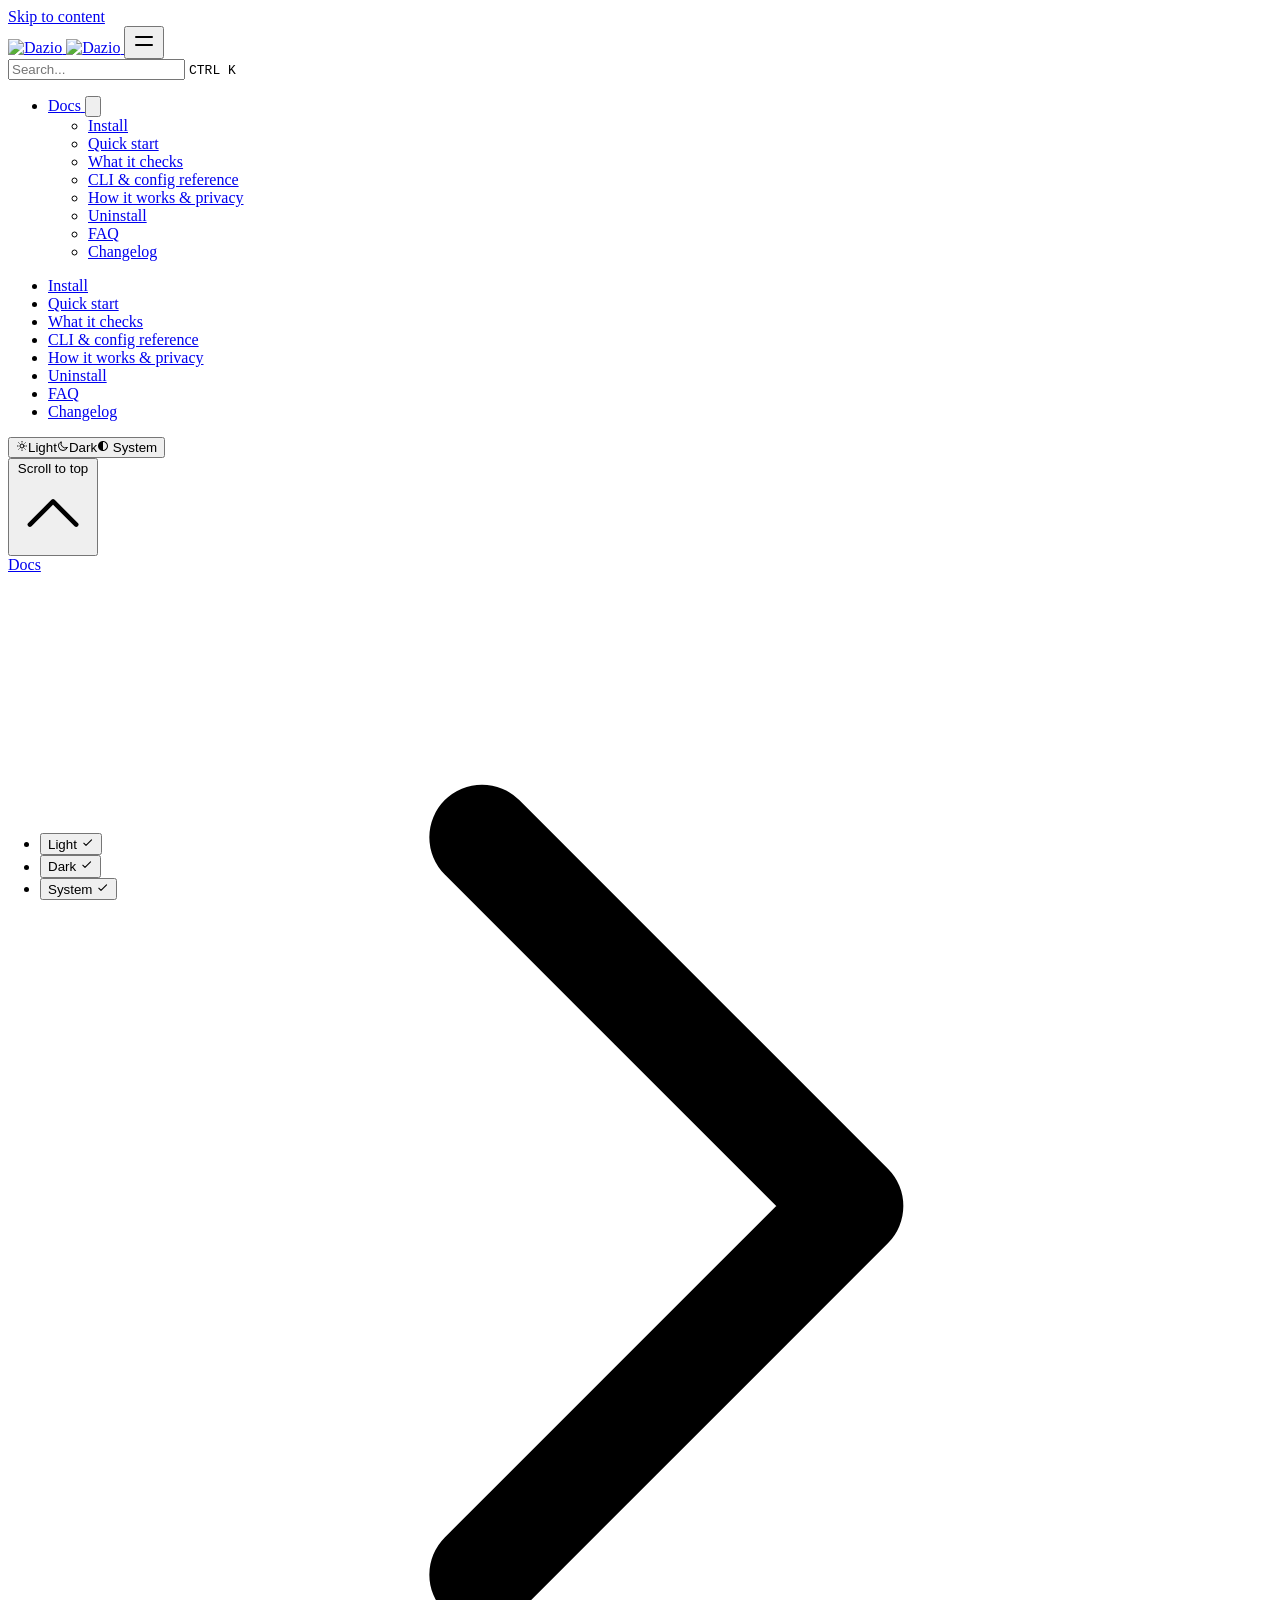
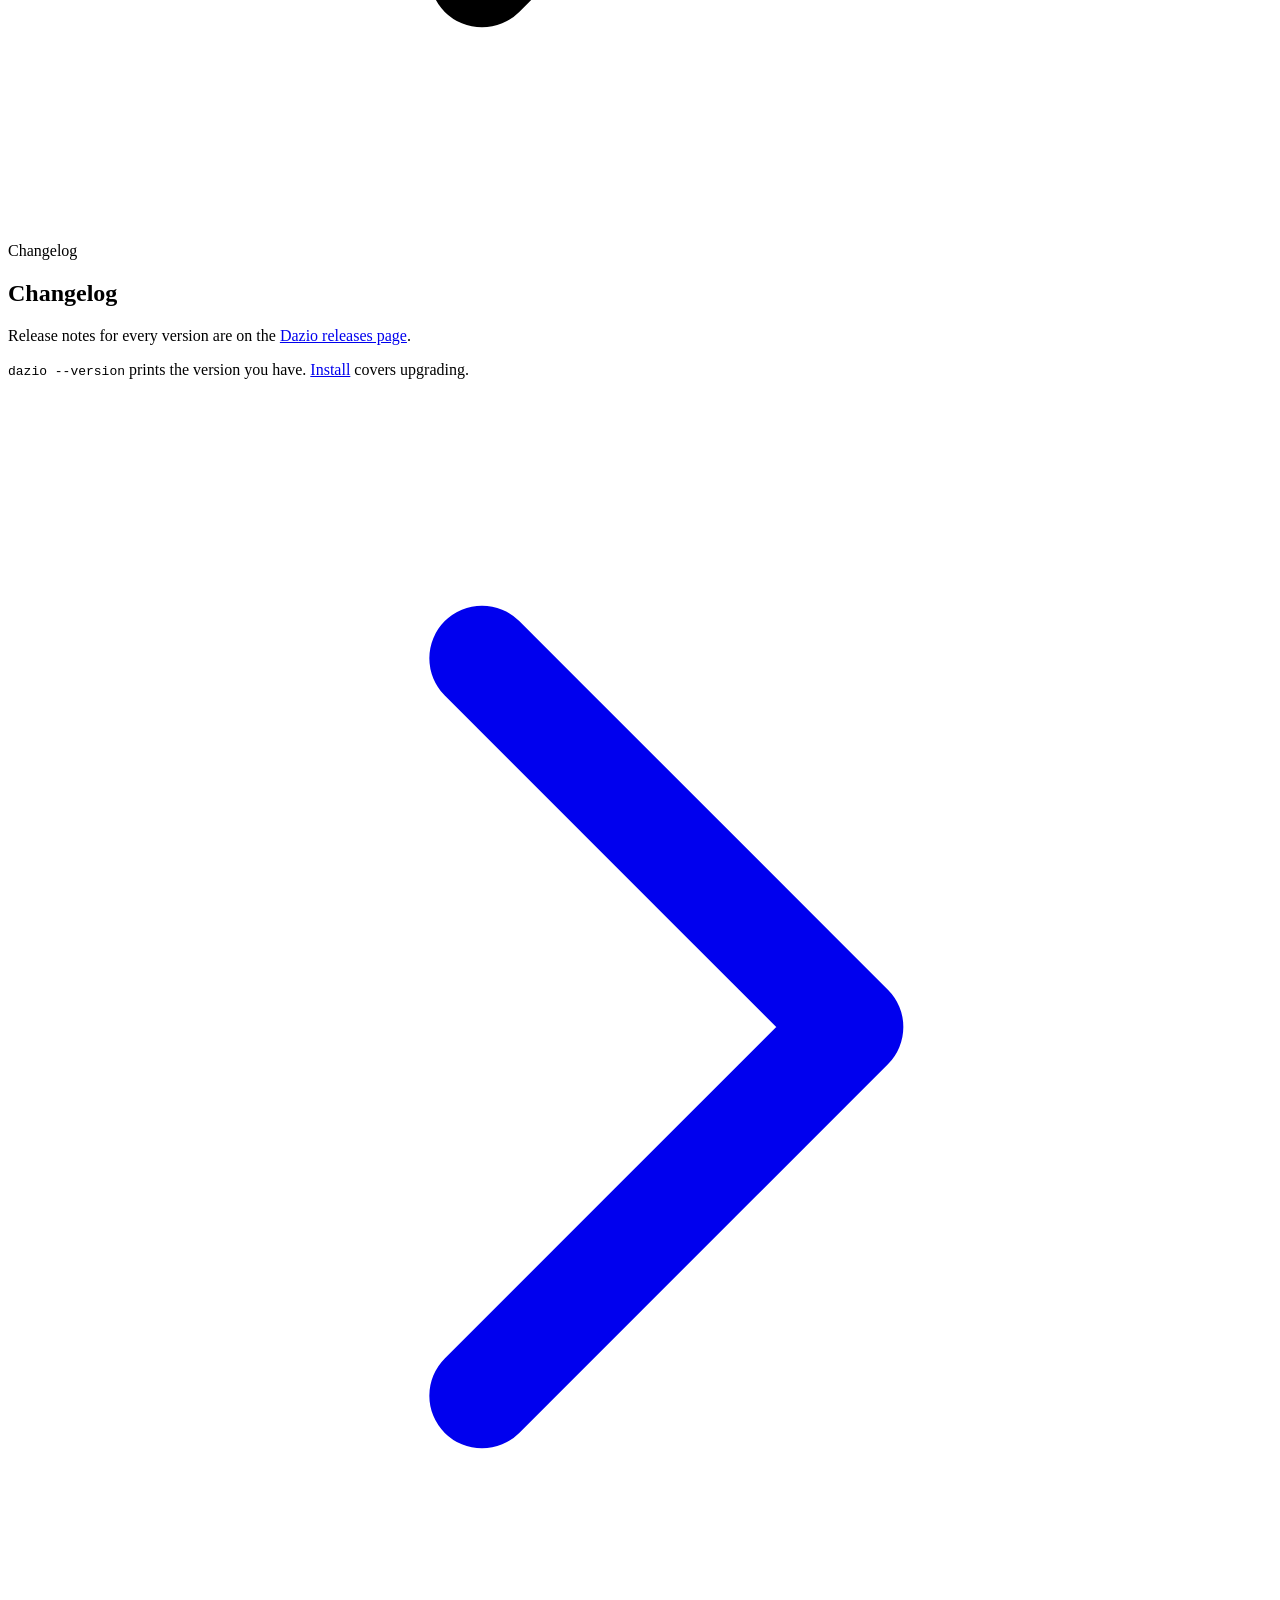
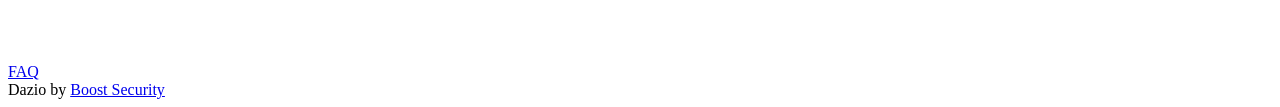
==== docs/changelog/index.html @ b5a94cef "docs: endpoint/v0.1.17" ====
<!DOCTYPE html>
<html lang="en" dir="ltr"><head>
  <meta charset="utf-8" />
  <meta name="viewport" content="width=device-width, initial-scale=1.0" /><meta name="robots" content="index, follow" />
  <link rel="icon" href="/dazio/favicon.svg" type="image/svg+xml" id="favicon-svg" />
<link rel="apple-touch-icon" href="/dazio/apple-touch-icon.png" sizes="180x180" />
<title>Changelog – Dazio</title>
  <meta name="description" content="Release notes for every version are on the Dazio releases page.
dazio --version prints the version you have. Install covers upgrading." /><link rel="canonical" href="https://boostsecurityio.github.io/dazio/docs/changelog/" itemprop="url" />

<meta property="og:title" content="Changelog">
<meta
  property="og:description"
  content="
    
      Release notes for every version are on the
Dazio releases page.
dazio --version prints the version you have. Install covers
upgrading.
    
  ">
<meta
  property="og:type"
  content="
    article
  ">
<meta property="og:url" content="https://boostsecurityio.github.io/dazio/docs/changelog/"><meta property="article:section" content="docs">




	<meta itemprop="name" content="Changelog">
	<meta itemprop="description" content="Release notes for every version are on the Dazio releases page.
dazio --version prints the version you have. Install covers upgrading.">
	<meta itemprop="wordCount" content="21">
	<meta name="twitter:card" content="summary">
	<meta name="twitter:title" content="Changelog">
	<meta name="twitter:description" content="Release notes for every version are on the Dazio releases page.
dazio --version prints the version you have. Install covers upgrading.">

    <link rel="preload" href="/dazio/css/compiled/main.min.f28adce2baf7106c52aac008d6e8ba42bdad041d2778cf21c93d42acc7b547d2.css" as="style" integrity="sha256-8orc4rr3EGxSqsAI1ui6Qr2tBB0neM8hyT1CrMe1R9I=" />
    <link href="/dazio/css/compiled/main.min.f28adce2baf7106c52aac008d6e8ba42bdad041d2778cf21c93d42acc7b547d2.css" rel="stylesheet" integrity="sha256-8orc4rr3EGxSqsAI1ui6Qr2tBB0neM8hyT1CrMe1R9I=" />

  






<script src="/dazio/js/main-head.min.94da6f95b126542222dab3a6e07ffefe1aaf63ec3ca555e827b58b80e7d3f0b7.js" integrity="sha256-lNpvlbEmVCIi2rOm4H/&#43;/hqvY&#43;w8pVXoJ7WLgOfT8Lc="></script>

  
  
  <style>
  @font-face { font-family: "Montserrat"; font-weight: 800; font-display: swap; src: url(/dazio/fonts/montserrat-latin-800-normal.woff2) format("woff2"); }
  @font-face { font-family: "IBM Plex Mono"; font-weight: 400; font-display: swap; src: url(/dazio/fonts/ibm-plex-mono-latin-400-normal.woff2) format("woff2"); }
  @font-face { font-family: "IBM Plex Mono"; font-weight: 600; font-display: swap; src: url(/dazio/fonts/ibm-plex-mono-latin-600-normal.woff2) format("woff2"); }
</style>
</head>
<body>
    <a href="#content" class="hx:sr-only hx:focus-visible:not-sr-only hx:focus-visible:fixed hx:focus-visible:z-50 hx:focus-visible:top-2 hx:focus-visible:left-2 hx:focus-visible:bg-primary-500 hx:focus-visible:text-white hx:focus-visible:px-4 hx:focus-visible:py-2 hx:focus-visible:rounded-md hx:focus-visible:text-sm hx:focus-visible:font-medium">Skip to content</a><div class="hextra-nav-container hx:sticky hx:top-0 hx:z-20 hx:w-full hx:bg-transparent hx:print:hidden">
  <div
    class="hextra-nav-container-blur hx:pointer-events-none hx:absolute hx:z-[-1] hx:h-full hx:w-full hx:bg-white hx:dark:bg-dark hx:shadow-[0_2px_4px_rgba(0,0,0,.02),0_1px_0_rgba(0,0,0,.06)] hx:contrast-more:shadow-[0_0_0_1px_#000] hx:dark:shadow-[0_-1px_0_rgba(255,255,255,.1)_inset] hx:contrast-more:dark:shadow-[0_0_0_1px_#fff]"
  ></div>

  <nav class="hextra-max-navbar-width hx:mx-auto hx:flex hx:items-center hx:justify-end hx:gap-2 hx:h-16 hx:px-6">
    <a class="hx:flex hx:items-center hx:hover:opacity-75 hx:ltr:mr-auto hx:rtl:ml-auto" href="/dazio/">
    <img class="hx:mr-2 hx:block hx:dark:hidden" src="/dazio/images/logo-light.svg" alt="Dazio" height="40" width="97" />
    <img class="hx:mr-2 hx:hidden hx:dark:block" src="/dazio/images/logo-dark.svg" alt="Dazio" height="40" width="97" />
</a>
<button type="button" aria-label="Menu" aria-expanded="false" class="hextra-hamburger-menu hx:cursor-pointer hx:-mr-2 hx:rounded-sm hx:p-2 hx:active:bg-gray-400/20 hx:md:hidden hx:hextra-focus-visible-inset"><svg height=24 fill="none" viewBox="0 0 24 24" stroke="currentColor"><g><path stroke-linecap="round" stroke-linejoin="round" stroke-width="2" d="M4 8H20"></path></g><g><path stroke-linecap="round" stroke-linejoin="round" stroke-width="2" d="M4 16H20"></path></g></svg></button>
  </nav>
</div>

  <div class='hx:mx-auto hx:flex hextra-max-page-width'>
    <aside class="hextra-sidebar-container hx:flex hx:flex-col hx:print:hidden hx:md:top-16 hx:md:shrink-0 hx:md:w-64 hx:md:self-start hx:max-md:[transform:translate3d(0,-100%,0)] hx:md:sticky">
    <div class="hx:px-4 hx:pt-4 hx:md:hidden">
      <div class="hextra-search-wrapper hx:relative hx:md:w-64">
  <div class="hx:relative hx:flex hx:items-center hx:text-gray-900 hx:contrast-more:text-gray-800 hx:dark:text-gray-300 hx:contrast-more:dark:text-gray-300">
    <input
      placeholder="Search..."
      aria-label="Search..."
      class="hextra-search-input hx:hextra-focus-visible hx:block hx:w-full hx:appearance-none hx:rounded-lg hx:px-3 hx:py-2 hx:transition-colors hx:text-base hx:leading-tight hx:md:text-sm hx:bg-black/[.05] hx:dark:bg-gray-50/10 hx:focus-visible:bg-white hx:dark:focus-visible:bg-dark hx:placeholder:text-gray-500 hx:dark:placeholder:text-gray-400 hx:contrast-more:border hx:contrast-more:border-current"
      type="search"
      autocomplete="off"
      value=""
      spellcheck="false"
    />
    <kbd
      class="hx:absolute hx:my-1.5 hx:select-none hx:ltr:right-1.5 hx:rtl:left-1.5 hx:h-5 hx:rounded-sm hx:bg-white hx:px-1.5 hx:font-mono hx:text-[10px] hx:font-medium hx:text-gray-500 hx:border hx:border-gray-200 hx:dark:border-gray-100/20 hx:dark:bg-dark/50 hx:contrast-more:border-current hx:contrast-more:text-current hx:contrast-more:dark:border-current hx:items-center hx:gap-1 hx:transition-opacity hx:pointer-events-none hx:hidden hx:sm:flex"
    >
      CTRL K
    </kbd>
  </div>

  <div>
    <ul
      class="hextra-search-results hextra-scrollbar hx:hidden hx:border hx:border-gray-200 hx:bg-white hx:text-gray-100 hx:dark:border-neutral-800 hx:dark:bg-neutral-900 hx:absolute hx:top-full hx:z-20 hx:mt-2 hx:overflow-auto hx:overscroll-contain hx:rounded-xl hx:py-2.5 hx:shadow-xl hx:max-h-[min(calc(50vh-11rem-env(safe-area-inset-bottom)),400px)] hx:md:max-h-[min(calc(100vh-5rem-env(safe-area-inset-bottom)),400px)] hx:inset-x-0 hx:ltr:md:left-auto hx:rtl:md:right-auto hx:contrast-more:border hx:contrast-more:border-gray-900 hx:contrast-more:dark:border-gray-50 hx:w-screen hx:min-h-[100px] hx:max-w-[min(calc(100vw-2rem),calc(100%+20rem))]"
      aria-label="Search results"
      style="transition: max-height 0.2s ease 0s;"
    ></ul>
    <div class="hextra-search-status hx:sr-only" aria-live="polite" role="status"></div>
  </div>
</div>

    </div><div class="hextra-scrollbar hx:overflow-y-auto hx:overflow-x-hidden hx:p-4 hx:grow hx:md:h-[calc(100vh-var(--navbar-height)-var(--menu-height))]">
    <ul class="hx:flex hx:flex-col hx:gap-1 hx:md:hidden">
      
      
            <li class="open"><div class="hextra-sidebar-item hx:group hx:relative hx:flex hx:items-center" data-active="false">
    <a
      class="hx:flex hx:items-center hx:justify-between hx:gap-2 hx:grow hx:cursor-pointer hx:rounded-sm hx:px-2 hx:py-1.5 hx:text-sm hx:transition-colors [-webkit-tap-highlight-color:transparent] [-webkit-touch-callout:none] hx:hextra-focus-visible-inset hx:ltr:pr-8 hx:rtl:pl-8 hx:text-gray-500 hx:hover:bg-gray-100 hx:hover:text-gray-900 hx:contrast-more:border hx:contrast-more:border-transparent hx:contrast-more:text-gray-900 hx:contrast-more:hover:border-gray-900 hx:dark:text-neutral-400 hx:dark:hover:bg-primary-100/5 hx:dark:hover:text-gray-50 hx:contrast-more:dark:text-gray-50 hx:contrast-more:dark:hover:border-gray-50"
      href="/dazio/docs/"
      
    >
      <span class="hx:min-w-0 [word-break:break-word]">Docs</span>
    </a>
      <button type="button" class="hextra-sidebar-collapsible-button hx:absolute hx:top-1/2 hx:-translate-y-1/2 hx:ltr:right-2 hx:rtl:left-2 hx:shrink-0 hx:cursor-pointer hx:p-0 hx:text-gray-500 hx:dark:text-neutral-400 hx:group-hover:text-gray-900 hx:dark:group-hover:text-gray-50 hx:group-data-[active=true]:text-primary-800 hx:group-data-[active=true]:dark:text-primary-600 hx:hextra-focus-visible-inset" aria-label="Toggle section" aria-expanded="true"><svg fill="none" viewBox="0 0 24 24" stroke="currentColor" aria-hidden="true" focusable="false" class="hx:h-[18px] hx:min-w-[18px] hx:rounded-xs hx:p-0.5 hx:hover:bg-gray-800/5 hx:dark:hover:bg-gray-100/5"><path stroke-linecap="round" stroke-linejoin="round" stroke-width="2" d="M9 5l7 7-7 7" class="hx:origin-center hx:transition-transform hx:rtl:-rotate-180"></path></svg></button>
  </div><div class="hextra-sidebar-children hx:ltr:pr-0 hx:rtl:pl-0 hx:overflow-hidden">
        <ul class='hx:relative hx:flex hx:flex-col hx:gap-1 hx:before:absolute hx:before:inset-y-1 hx:before:w-px hx:before:bg-gray-200 hx:before:content-[""] hx:ltr:ml-3 hx:ltr:pl-3 hx:ltr:before:left-0 hx:rtl:mr-3 hx:rtl:pr-3 hx:rtl:before:right-0 hx:dark:before:bg-neutral-800'><li class="hx:flex hx:flex-col "><div class="hextra-sidebar-item hx:group hx:relative hx:flex hx:items-center" data-active="false">
    <a
      class="hx:flex hx:items-center hx:justify-between hx:gap-2 hx:grow hx:cursor-pointer hx:rounded-sm hx:px-2 hx:py-1.5 hx:text-sm hx:transition-colors [-webkit-tap-highlight-color:transparent] [-webkit-touch-callout:none] hx:hextra-focus-visible-inset hx:text-gray-500 hx:hover:bg-gray-100 hx:hover:text-gray-900 hx:contrast-more:border hx:contrast-more:border-transparent hx:contrast-more:text-gray-900 hx:contrast-more:hover:border-gray-900 hx:dark:text-neutral-400 hx:dark:hover:bg-primary-100/5 hx:dark:hover:text-gray-50 hx:contrast-more:dark:text-gray-50 hx:contrast-more:dark:hover:border-gray-50"
      href="/dazio/docs/install/"
      
    >
      <span class="hx:min-w-0 [word-break:break-word]">Install</span>
    </a>
  </div>
              
            </li><li class="hx:flex hx:flex-col "><div class="hextra-sidebar-item hx:group hx:relative hx:flex hx:items-center" data-active="false">
    <a
      class="hx:flex hx:items-center hx:justify-between hx:gap-2 hx:grow hx:cursor-pointer hx:rounded-sm hx:px-2 hx:py-1.5 hx:text-sm hx:transition-colors [-webkit-tap-highlight-color:transparent] [-webkit-touch-callout:none] hx:hextra-focus-visible-inset hx:text-gray-500 hx:hover:bg-gray-100 hx:hover:text-gray-900 hx:contrast-more:border hx:contrast-more:border-transparent hx:contrast-more:text-gray-900 hx:contrast-more:hover:border-gray-900 hx:dark:text-neutral-400 hx:dark:hover:bg-primary-100/5 hx:dark:hover:text-gray-50 hx:contrast-more:dark:text-gray-50 hx:contrast-more:dark:hover:border-gray-50"
      href="/dazio/docs/quick-start/"
      
    >
      <span class="hx:min-w-0 [word-break:break-word]">Quick start</span>
    </a>
  </div>
              
            </li><li class="hx:flex hx:flex-col "><div class="hextra-sidebar-item hx:group hx:relative hx:flex hx:items-center" data-active="false">
    <a
      class="hx:flex hx:items-center hx:justify-between hx:gap-2 hx:grow hx:cursor-pointer hx:rounded-sm hx:px-2 hx:py-1.5 hx:text-sm hx:transition-colors [-webkit-tap-highlight-color:transparent] [-webkit-touch-callout:none] hx:hextra-focus-visible-inset hx:text-gray-500 hx:hover:bg-gray-100 hx:hover:text-gray-900 hx:contrast-more:border hx:contrast-more:border-transparent hx:contrast-more:text-gray-900 hx:contrast-more:hover:border-gray-900 hx:dark:text-neutral-400 hx:dark:hover:bg-primary-100/5 hx:dark:hover:text-gray-50 hx:contrast-more:dark:text-gray-50 hx:contrast-more:dark:hover:border-gray-50"
      href="/dazio/docs/what-it-checks/"
      
    >
      <span class="hx:min-w-0 [word-break:break-word]">What it checks</span>
    </a>
  </div>
              
            </li><li class="hx:flex hx:flex-col "><div class="hextra-sidebar-item hx:group hx:relative hx:flex hx:items-center" data-active="false">
    <a
      class="hx:flex hx:items-center hx:justify-between hx:gap-2 hx:grow hx:cursor-pointer hx:rounded-sm hx:px-2 hx:py-1.5 hx:text-sm hx:transition-colors [-webkit-tap-highlight-color:transparent] [-webkit-touch-callout:none] hx:hextra-focus-visible-inset hx:text-gray-500 hx:hover:bg-gray-100 hx:hover:text-gray-900 hx:contrast-more:border hx:contrast-more:border-transparent hx:contrast-more:text-gray-900 hx:contrast-more:hover:border-gray-900 hx:dark:text-neutral-400 hx:dark:hover:bg-primary-100/5 hx:dark:hover:text-gray-50 hx:contrast-more:dark:text-gray-50 hx:contrast-more:dark:hover:border-gray-50"
      href="/dazio/docs/reference/"
      
    >
      <span class="hx:min-w-0 [word-break:break-word]">CLI &amp; config reference</span>
    </a>
  </div>
              
            </li><li class="hx:flex hx:flex-col "><div class="hextra-sidebar-item hx:group hx:relative hx:flex hx:items-center" data-active="false">
    <a
      class="hx:flex hx:items-center hx:justify-between hx:gap-2 hx:grow hx:cursor-pointer hx:rounded-sm hx:px-2 hx:py-1.5 hx:text-sm hx:transition-colors [-webkit-tap-highlight-color:transparent] [-webkit-touch-callout:none] hx:hextra-focus-visible-inset hx:text-gray-500 hx:hover:bg-gray-100 hx:hover:text-gray-900 hx:contrast-more:border hx:contrast-more:border-transparent hx:contrast-more:text-gray-900 hx:contrast-more:hover:border-gray-900 hx:dark:text-neutral-400 hx:dark:hover:bg-primary-100/5 hx:dark:hover:text-gray-50 hx:contrast-more:dark:text-gray-50 hx:contrast-more:dark:hover:border-gray-50"
      href="/dazio/docs/privacy/"
      
    >
      <span class="hx:min-w-0 [word-break:break-word]">How it works &amp; privacy</span>
    </a>
  </div>
              
            </li><li class="hx:flex hx:flex-col "><div class="hextra-sidebar-item hx:group hx:relative hx:flex hx:items-center" data-active="false">
    <a
      class="hx:flex hx:items-center hx:justify-between hx:gap-2 hx:grow hx:cursor-pointer hx:rounded-sm hx:px-2 hx:py-1.5 hx:text-sm hx:transition-colors [-webkit-tap-highlight-color:transparent] [-webkit-touch-callout:none] hx:hextra-focus-visible-inset hx:text-gray-500 hx:hover:bg-gray-100 hx:hover:text-gray-900 hx:contrast-more:border hx:contrast-more:border-transparent hx:contrast-more:text-gray-900 hx:contrast-more:hover:border-gray-900 hx:dark:text-neutral-400 hx:dark:hover:bg-primary-100/5 hx:dark:hover:text-gray-50 hx:contrast-more:dark:text-gray-50 hx:contrast-more:dark:hover:border-gray-50"
      href="/dazio/docs/uninstall/"
      
    >
      <span class="hx:min-w-0 [word-break:break-word]">Uninstall</span>
    </a>
  </div>
              
            </li><li class="hx:flex hx:flex-col "><div class="hextra-sidebar-item hx:group hx:relative hx:flex hx:items-center" data-active="false">
    <a
      class="hx:flex hx:items-center hx:justify-between hx:gap-2 hx:grow hx:cursor-pointer hx:rounded-sm hx:px-2 hx:py-1.5 hx:text-sm hx:transition-colors [-webkit-tap-highlight-color:transparent] [-webkit-touch-callout:none] hx:hextra-focus-visible-inset hx:text-gray-500 hx:hover:bg-gray-100 hx:hover:text-gray-900 hx:contrast-more:border hx:contrast-more:border-transparent hx:contrast-more:text-gray-900 hx:contrast-more:hover:border-gray-900 hx:dark:text-neutral-400 hx:dark:hover:bg-primary-100/5 hx:dark:hover:text-gray-50 hx:contrast-more:dark:text-gray-50 hx:contrast-more:dark:hover:border-gray-50"
      href="/dazio/docs/faq/"
      
    >
      <span class="hx:min-w-0 [word-break:break-word]">FAQ</span>
    </a>
  </div>
              
            </li><li class="hx:flex hx:flex-col open"><div class="hextra-sidebar-item hx:group hx:relative hx:flex hx:items-center" data-active="true">
    <a
      class="hx:flex hx:items-center hx:justify-between hx:gap-2 hx:grow hx:cursor-pointer hx:rounded-sm hx:px-2 hx:py-1.5 hx:text-sm hx:transition-colors [-webkit-tap-highlight-color:transparent] [-webkit-touch-callout:none] hx:hextra-focus-visible-inset hextra-sidebar-active-item hx:bg-primary-100 hx:font-semibold hx:text-primary-800 hx:contrast-more:border hx:contrast-more:border-primary-500 hx:dark:bg-primary-400/10 hx:dark:text-primary-600 hx:contrast-more:dark:border-primary-500"
      href="/dazio/docs/changelog/"
      
    >
      <span class="hx:min-w-0 [word-break:break-word]">Changelog</span>
    </a>
  </div>
  
              
            </li></ul>
      </div></li>
    </ul>

    <ul class="hx:flex hx:flex-col hx:gap-1 hx:max-md:hidden">
        
            <li class=""><div class="hextra-sidebar-item hx:group hx:relative hx:flex hx:items-center" data-active="false">
    <a
      class="hx:flex hx:items-center hx:justify-between hx:gap-2 hx:grow hx:cursor-pointer hx:rounded-sm hx:px-2 hx:py-1.5 hx:text-sm hx:transition-colors [-webkit-tap-highlight-color:transparent] [-webkit-touch-callout:none] hx:hextra-focus-visible-inset hx:text-gray-500 hx:hover:bg-gray-100 hx:hover:text-gray-900 hx:contrast-more:border hx:contrast-more:border-transparent hx:contrast-more:text-gray-900 hx:contrast-more:hover:border-gray-900 hx:dark:text-neutral-400 hx:dark:hover:bg-primary-100/5 hx:dark:hover:text-gray-50 hx:contrast-more:dark:text-gray-50 hx:contrast-more:dark:hover:border-gray-50"
      href="/dazio/docs/install/"
      
    >
      <span class="hx:min-w-0 [word-break:break-word]">Install</span>
    </a>
  </div></li>
            <li class=""><div class="hextra-sidebar-item hx:group hx:relative hx:flex hx:items-center" data-active="false">
    <a
      class="hx:flex hx:items-center hx:justify-between hx:gap-2 hx:grow hx:cursor-pointer hx:rounded-sm hx:px-2 hx:py-1.5 hx:text-sm hx:transition-colors [-webkit-tap-highlight-color:transparent] [-webkit-touch-callout:none] hx:hextra-focus-visible-inset hx:text-gray-500 hx:hover:bg-gray-100 hx:hover:text-gray-900 hx:contrast-more:border hx:contrast-more:border-transparent hx:contrast-more:text-gray-900 hx:contrast-more:hover:border-gray-900 hx:dark:text-neutral-400 hx:dark:hover:bg-primary-100/5 hx:dark:hover:text-gray-50 hx:contrast-more:dark:text-gray-50 hx:contrast-more:dark:hover:border-gray-50"
      href="/dazio/docs/quick-start/"
      
    >
      <span class="hx:min-w-0 [word-break:break-word]">Quick start</span>
    </a>
  </div></li>
            <li class=""><div class="hextra-sidebar-item hx:group hx:relative hx:flex hx:items-center" data-active="false">
    <a
      class="hx:flex hx:items-center hx:justify-between hx:gap-2 hx:grow hx:cursor-pointer hx:rounded-sm hx:px-2 hx:py-1.5 hx:text-sm hx:transition-colors [-webkit-tap-highlight-color:transparent] [-webkit-touch-callout:none] hx:hextra-focus-visible-inset hx:text-gray-500 hx:hover:bg-gray-100 hx:hover:text-gray-900 hx:contrast-more:border hx:contrast-more:border-transparent hx:contrast-more:text-gray-900 hx:contrast-more:hover:border-gray-900 hx:dark:text-neutral-400 hx:dark:hover:bg-primary-100/5 hx:dark:hover:text-gray-50 hx:contrast-more:dark:text-gray-50 hx:contrast-more:dark:hover:border-gray-50"
      href="/dazio/docs/what-it-checks/"
      
    >
      <span class="hx:min-w-0 [word-break:break-word]">What it checks</span>
    </a>
  </div></li>
            <li class=""><div class="hextra-sidebar-item hx:group hx:relative hx:flex hx:items-center" data-active="false">
    <a
      class="hx:flex hx:items-center hx:justify-between hx:gap-2 hx:grow hx:cursor-pointer hx:rounded-sm hx:px-2 hx:py-1.5 hx:text-sm hx:transition-colors [-webkit-tap-highlight-color:transparent] [-webkit-touch-callout:none] hx:hextra-focus-visible-inset hx:text-gray-500 hx:hover:bg-gray-100 hx:hover:text-gray-900 hx:contrast-more:border hx:contrast-more:border-transparent hx:contrast-more:text-gray-900 hx:contrast-more:hover:border-gray-900 hx:dark:text-neutral-400 hx:dark:hover:bg-primary-100/5 hx:dark:hover:text-gray-50 hx:contrast-more:dark:text-gray-50 hx:contrast-more:dark:hover:border-gray-50"
      href="/dazio/docs/reference/"
      
    >
      <span class="hx:min-w-0 [word-break:break-word]">CLI &amp; config reference</span>
    </a>
  </div></li>
            <li class=""><div class="hextra-sidebar-item hx:group hx:relative hx:flex hx:items-center" data-active="false">
    <a
      class="hx:flex hx:items-center hx:justify-between hx:gap-2 hx:grow hx:cursor-pointer hx:rounded-sm hx:px-2 hx:py-1.5 hx:text-sm hx:transition-colors [-webkit-tap-highlight-color:transparent] [-webkit-touch-callout:none] hx:hextra-focus-visible-inset hx:text-gray-500 hx:hover:bg-gray-100 hx:hover:text-gray-900 hx:contrast-more:border hx:contrast-more:border-transparent hx:contrast-more:text-gray-900 hx:contrast-more:hover:border-gray-900 hx:dark:text-neutral-400 hx:dark:hover:bg-primary-100/5 hx:dark:hover:text-gray-50 hx:contrast-more:dark:text-gray-50 hx:contrast-more:dark:hover:border-gray-50"
      href="/dazio/docs/privacy/"
      
    >
      <span class="hx:min-w-0 [word-break:break-word]">How it works &amp; privacy</span>
    </a>
  </div></li>
            <li class=""><div class="hextra-sidebar-item hx:group hx:relative hx:flex hx:items-center" data-active="false">
    <a
      class="hx:flex hx:items-center hx:justify-between hx:gap-2 hx:grow hx:cursor-pointer hx:rounded-sm hx:px-2 hx:py-1.5 hx:text-sm hx:transition-colors [-webkit-tap-highlight-color:transparent] [-webkit-touch-callout:none] hx:hextra-focus-visible-inset hx:text-gray-500 hx:hover:bg-gray-100 hx:hover:text-gray-900 hx:contrast-more:border hx:contrast-more:border-transparent hx:contrast-more:text-gray-900 hx:contrast-more:hover:border-gray-900 hx:dark:text-neutral-400 hx:dark:hover:bg-primary-100/5 hx:dark:hover:text-gray-50 hx:contrast-more:dark:text-gray-50 hx:contrast-more:dark:hover:border-gray-50"
      href="/dazio/docs/uninstall/"
      
    >
      <span class="hx:min-w-0 [word-break:break-word]">Uninstall</span>
    </a>
  </div></li>
            <li class=""><div class="hextra-sidebar-item hx:group hx:relative hx:flex hx:items-center" data-active="false">
    <a
      class="hx:flex hx:items-center hx:justify-between hx:gap-2 hx:grow hx:cursor-pointer hx:rounded-sm hx:px-2 hx:py-1.5 hx:text-sm hx:transition-colors [-webkit-tap-highlight-color:transparent] [-webkit-touch-callout:none] hx:hextra-focus-visible-inset hx:text-gray-500 hx:hover:bg-gray-100 hx:hover:text-gray-900 hx:contrast-more:border hx:contrast-more:border-transparent hx:contrast-more:text-gray-900 hx:contrast-more:hover:border-gray-900 hx:dark:text-neutral-400 hx:dark:hover:bg-primary-100/5 hx:dark:hover:text-gray-50 hx:contrast-more:dark:text-gray-50 hx:contrast-more:dark:hover:border-gray-50"
      href="/dazio/docs/faq/"
      
    >
      <span class="hx:min-w-0 [word-break:break-word]">FAQ</span>
    </a>
  </div></li>
            <li class="open"><div class="hextra-sidebar-item hx:group hx:relative hx:flex hx:items-center" data-active="true">
    <a
      class="hx:flex hx:items-center hx:justify-between hx:gap-2 hx:grow hx:cursor-pointer hx:rounded-sm hx:px-2 hx:py-1.5 hx:text-sm hx:transition-colors [-webkit-tap-highlight-color:transparent] [-webkit-touch-callout:none] hx:hextra-focus-visible-inset hextra-sidebar-active-item hx:bg-primary-100 hx:font-semibold hx:text-primary-800 hx:contrast-more:border hx:contrast-more:border-primary-500 hx:dark:bg-primary-400/10 hx:dark:text-primary-600 hx:contrast-more:dark:border-primary-500"
      href="/dazio/docs/changelog/"
      
    >
      <span class="hx:min-w-0 [word-break:break-word]">Changelog</span>
    </a>
  </div></li>
        
      </ul>
    </div>
  
  
    <div class="  hx:sticky hx:bottom-0 hx:max-h-(--menu-height) hx:bg-white hx:dark:bg-dark hx:mx-4 hx:py-4 hx:shadow-[0_-12px_16px_#fff] hx:flex hx:items-center hx:gap-2 hx:border-gray-200 hx:dark:border-neutral-800 hx:dark:shadow-[0_-12px_16px_#111] hx:contrast-more:border-neutral-400 hx:contrast-more:shadow-none hx:contrast-more:dark:shadow-none hx:border-t" data-toggle-animation="show"><div class="hx:flex hx:grow hx:flex-col"><div class="hx:flex hx:justify-items-start hx:group" data-theme="light">
  <button
    title="Change theme"
    data-state="closed"
    data-location="bottom"
    class="hextra-theme-toggle hx:cursor-pointer hx:rounded-md hx:text-left hx:font-medium hx:h-7 hx:px-2 hx:text-xs hx:hover:bg-gray-100 hx:hover:text-gray-900 hx:dark:hover:bg-primary-100/5 hx:dark:hover:text-gray-50 hx:font-medium hx:text-gray-600 hx:transition-colors hx:dark:text-gray-400 hx:grow"
    type="button"
    aria-label="Change theme"
    aria-expanded="false"
    aria-haspopup="menu"
  >
    <div class="hx:flex hx:items-center hx:gap-2 hx:capitalize"><svg height=12 class="hx:group-data-[theme=dark]:hidden hx:group-data-[theme=system]:hidden" xmlns="http://www.w3.org/2000/svg" fill="none" viewBox="0 0 24 24" stroke-width="2" stroke="currentColor" aria-hidden="true"><path stroke-linecap="round" stroke-linejoin="round" d="M12 3v1m0 16v1m9-9h-1M4 12H3m15.364 6.364l-.707-.707M6.343 6.343l-.707-.707m12.728 0l-.707.707M6.343 17.657l-.707.707M16 12a4 4 0 11-8 0 4 4 0 018 0z"/></svg><span class="hx:group-data-[theme=dark]:hidden hx:group-data-[theme=system]:hidden">Light</span><svg height=12 class="hx:group-data-[theme=light]:hidden hx:group-data-[theme=system]:hidden" xmlns="http://www.w3.org/2000/svg" fill="none" viewBox="0 0 24 24" stroke-width="2" stroke="currentColor" aria-hidden="true"><path stroke-linecap="round" stroke-linejoin="round" d="M20.354 15.354A9 9 0 018.646 3.646 9.003 9.003 0 0012 21a9.003 9.003 0 008.354-5.646z"/></svg><span class="hx:group-data-[theme=light]:hidden hx:group-data-[theme=system]:hidden">Dark</span><svg height=12 class="hx:group-data-[theme=dark]:hidden hx:group-data-[theme=light]:hidden" xmlns="http://www.w3.org/2000/svg" viewBox="0 0 24 24"  fill="currentColor">
  <path d="M 11.996094,2 C 6.4986225,2.0192368 2.03125,6.5024993 2.03125,12 c 0,5.497501 4.4673725,9.980763 9.964844,10 H 12 12.0039 c 5.497471,-0.01924 9.964844,-4.502499 9.964844,-10 0,-5.4975007 -4.467373,-9.9807632 -9.964844,-10 H 12 Z M 12,4 c 4.417218,0.017598 7.96875,3.5822356 7.96875,8 0,4.417764 -3.551532,7.982402 -7.96875,8 z" />
</svg>
<span class="hx:group-data-[theme=dark]:hidden hx:group-data-[theme=light]:hidden">System</span></div>
  </button>
  <ul
    class="hextra-theme-toggle-options hx:hidden hx:z-20 hx:max-h-64 hx:overflow-auto hx:rounded-lg hx:border hx:border-gray-200 hx:bg-white hx:p-1 hx:text-sm hx:shadow-lg hx:dark:border-neutral-700 hx:dark:bg-neutral-900"
    style="position: fixed; inset: auto auto 0px 0px; margin: 0px; min-width: 100px;"
    data-theme="light"
    role="menu"
  >
    <li role="none" class="hx:flex hx:flex-col">
      <button
        type="button"
        role="menuitemradio"
        aria-checked="true"
        tabindex="-1"
        data-item="light"
        class="hx:text-gray-700 hx:dark:text-gray-300 hx:hover:bg-gray-100 hx:hover:text-gray-900 hx:dark:hover:bg-neutral-800 hx:dark:hover:text-gray-100 hx:relative hx:cursor-pointer hx:whitespace-nowrap hx:rounded-sm hx:py-1.5 hx:transition-colors hx:ltr:pl-3 hx:ltr:pr-9 hx:rtl:pr-3 hx:rtl:pl-9 hx:text-left hx:w-full hx:bg-transparent hx:border-0"
      >
        Light
         <span class="hx:absolute hx:inset-y-0 hx:flex hx:items-center hx:ltr:right-3 hx:rtl:left-3 hx:group-data-[theme=dark]:hidden hx:group-data-[theme=system]:hidden"><svg height=1em width=1em xmlns="http://www.w3.org/2000/svg" fill="none" viewBox="0 0 24 24" stroke-width="2" stroke="currentColor" aria-hidden="true"><path stroke-linecap="round" stroke-linejoin="round" d="M5 13l4 4L19 7"/></svg></span>
      </button>
    </li>
    <li role="none" class="hx:flex hx:flex-col">
      <button
        type="button"
        role="menuitemradio"
        aria-checked="false"
        tabindex="-1"
        data-item="dark"
        class="hx:text-gray-700 hx:dark:text-gray-300 hx:hover:bg-gray-100 hx:hover:text-gray-900 hx:dark:hover:bg-neutral-800 hx:dark:hover:text-gray-100 hx:relative hx:cursor-pointer hx:whitespace-nowrap hx:rounded-sm hx:py-1.5 hx:transition-colors hx:ltr:pl-3 hx:ltr:pr-9 hx:rtl:pr-3 hx:rtl:pl-9 hx:text-left hx:w-full hx:bg-transparent hx:border-0"
      >
        Dark
         <span class="hx:absolute hx:inset-y-0 hx:flex hx:items-center hx:ltr:right-3 hx:rtl:left-3 hx:group-data-[theme=light]:hidden hx:group-data-[theme=system]:hidden"><svg height=1em width=1em xmlns="http://www.w3.org/2000/svg" fill="none" viewBox="0 0 24 24" stroke-width="2" stroke="currentColor" aria-hidden="true"><path stroke-linecap="round" stroke-linejoin="round" d="M5 13l4 4L19 7"/></svg></span>
      </button>
    </li>
    <li role="none" class="hx:flex hx:flex-col">
      <button
        type="button"
        role="menuitemradio"
        aria-checked="false"
        tabindex="-1"
        data-item="system"
        class="hx:text-gray-700 hx:dark:text-gray-300 hx:hover:bg-gray-100 hx:hover:text-gray-900 hx:dark:hover:bg-neutral-800 hx:dark:hover:text-gray-100 hx:relative hx:cursor-pointer hx:whitespace-nowrap hx:rounded-sm hx:py-1.5 hx:transition-colors hx:ltr:pl-3 hx:ltr:pr-9 hx:rtl:pr-3 hx:rtl:pl-9 hx:text-left hx:w-full hx:bg-transparent hx:border-0"
      >
        System
         <span class="hx:absolute hx:inset-y-0 hx:flex hx:items-center hx:ltr:right-3 hx:rtl:left-3 hx:group-data-[theme=dark]:hidden hx:group-data-[theme=light]:hidden"><svg height=1em width=1em xmlns="http://www.w3.org/2000/svg" fill="none" viewBox="0 0 24 24" stroke-width="2" stroke="currentColor" aria-hidden="true"><path stroke-linecap="round" stroke-linejoin="round" d="M5 13l4 4L19 7"/></svg></span>
      </button>
    </li>
  </ul>
</div>
</div></div></aside>
    
<nav class="hextra-toc hx:order-last hx:hidden hx:w-64 hx:shrink-0 hx:xl:block hx:print:hidden hx:px-4" aria-label="Table of contents">
    <div class="hextra-scrollbar hx:sticky hx:top-16 hx:overflow-y-auto hx:pr-4 hx:pt-6 hx:text-sm [hyphens:auto] hx:max-h-[calc(100vh-var(--navbar-height)-env(safe-area-inset-bottom))] hx:ltr:-mr-4 hx:rtl:-ml-4">
      <div class=" hx:sticky hx:bottom-0 hx:flex hx:flex-col hx:items-start hx:gap-2 hx:pb-8 hx:border-gray-200 hx:dark:border-neutral-800 hx:contrast-more:border-t hx:contrast-more:border-neutral-400 hx:contrast-more:shadow-none hx:contrast-more:dark:border-neutral-400">
        <button id="backToTop" tabindex="-1" class="hx:cursor-pointer hx:transition-all hx:duration-75 hx:opacity-0 hx:text-xs hx:font-medium hx:text-gray-500 hx:hover:text-gray-900 hx:dark:text-gray-400 hx:dark:hover:text-gray-100 hx:contrast-more:text-gray-800 hx:contrast-more:dark:text-gray-50">
          <span>Scroll to top</span>
          <svg xmlns="http://www.w3.org/2000/svg" fill="none" viewBox="0 0 24 24" stroke-width="1.5" stroke="currentColor" aria-hidden="true" focusable="false" class="hx:inline hx:ltr:ml-1 hx:rtl:mr-1 hx:h-3.5 hx:w-3.5 hx:rounded-full hx:border hx:border-gray-500 hx:hover:border-gray-900 hx:dark:border-gray-400 hx:dark:hover:border-gray-100 hx:contrast-more:border-gray-800 hx:contrast-more:dark:border-gray-50">
            <path stroke-linecap="round" stroke-linejoin="round" d="M4.5 15.75l7.5-7.5 7.5 7.5" />
          </svg>
        </button>
      </div>
    </div>
  </nav>


    <article class="hx:w-full hx:break-words hx:flex hx:min-h-[calc(100vh-var(--navbar-height))] hx:min-w-0 hx:justify-center hx:pb-8 hx:pr-[calc(env(safe-area-inset-right)-1.5rem)]">
      <main id="content" class="hx:w-full hx:min-w-0 hextra-max-content-width hx:px-6 hx:pt-4 hx:md:px-12">
        <div class="hx:mt-1.5 hx:flex hx:items-center hx:gap-1 hx:overflow-hidden hx:text-sm hx:text-gray-500 hx:dark:text-gray-400 hx:contrast-more:text-current">
        <div class="hx:whitespace-nowrap hx:transition-colors hx:min-w-[24px] hx:overflow-hidden hx:text-ellipsis hx:hover:text-gray-900 hx:dark:hover:text-gray-100">
          <a href="/dazio/docs/" class="hx:inline-block hx:rounded-sm hx:hextra-focus-visible-inset">Docs</a>
        </div><svg class="hx:w-3.5 hx:shrink-0 hx:rtl:-rotate-180" xmlns="http://www.w3.org/2000/svg" fill="none" viewBox="0 0 24 24" stroke-width="2" stroke="currentColor" aria-hidden="true"><path stroke-linecap="round" stroke-linejoin="round" d="M9 5l7 7-7 7"/></svg><div class="hx:whitespace-nowrap hx:transition-colors hx:font-medium hx:text-gray-700 hx:contrast-more:font-bold hx:contrast-more:text-current hx:dark:text-gray-100 hx:contrast-more:dark:text-current">Changelog</div>
  </div>

        <div class="content">
          
          <div class="hx:flex hx:flex-col hx:sm:flex-row hx:items-start hx:sm:items-center hx:sm:justify-between hx:gap-4 hx:mb-4">
            <h1 class="hx:mb-0">Changelog</h1>
            
          </div>
          
          <p>Release notes for every version are on the
<a href="https://github.com/boostsecurityio/dazio/releases"target="_blank" rel="noopener">Dazio releases page</a>.</p>
<p><code>dazio --version</code> prints the version you have. <a href="../install/">Install</a> covers
upgrading.</p>

        </div>
        <div class="hx:mt-16"></div><div class="hx:mb-8 hx:flex hx:items-center hx:border-t hx:pt-8 hx:border-gray-200 hx:dark:border-neutral-800 hx:contrast-more:border-neutral-400 hx:dark:contrast-more:border-neutral-400 hx:print:hidden"><a
        href="/dazio/docs/faq/"
        title="FAQ"
        class="hx:flex hx:max-w-[50%] hx:items-center hx:gap-1 hx:py-4 hx:text-base hx:font-medium hx:text-gray-600 hx:transition-colors [word-break:break-word] hx:hover:text-primary-600 hx:dark:text-gray-300 hx:md:text-lg hx:ltr:pr-4 hx:rtl:pl-4"
      ><svg class="hx:inline hx:h-5 hx:shrink-0 hx:ltr:rotate-180" xmlns="http://www.w3.org/2000/svg" fill="none" viewBox="0 0 24 24" stroke-width="2" stroke="currentColor" aria-hidden="true"><path stroke-linecap="round" stroke-linejoin="round" d="M9 5l7 7-7 7"/></svg>FAQ</a></div>
      </main>
    </article>
  </div>

      <footer class="hextra-footer hx:bg-gray-100 hx:pb-[env(safe-area-inset-bottom)] hx:dark:bg-neutral-900 hx:print:bg-transparent"><div class="hextra-custom-footer hextra-max-footer-width hx:mx-auto hx:pl-[max(env(safe-area-inset-left),1.5rem)] hx:pr-[max(env(safe-area-inset-right),1.5rem)] hx:text-gray-600 hx:dark:text-gray-400"></div><div
      class="hextra-max-footer-width hx:mx-auto hx:flex hx:justify-center hx:py-12 hx:pl-[max(env(safe-area-inset-left),1.5rem)] hx:pr-[max(env(safe-area-inset-right),1.5rem)] hx:text-gray-600 hx:dark:text-gray-400 hx:md:justify-start"
    >
      <div class="hx:flex hx:w-full hx:flex-col hx:items-center hx:sm:items-start"><div class="hx:mt-6 hx:text-xs">Dazio by <a href="https://boostsecurity.io/"target="_blank" rel="noopener">Boost Security</a></div></div>
    </div></footer>
    
    <script defer src="/dazio/js/main.min.0ff4fb8986d6ab0742d0c6bd8417d6ab159dfad1cc8fc0d87b3f8e297b097078.js" integrity="sha256-D/T7iYbWqwdC0Ma9hBfWqxWd&#43;tHMj8DYez&#43;OKXsJcHg="></script>
<script defer src="/dazio/js/vendor/flexsearch.bundle.min.433e941a8a573ebb9931fc16fc75266ab6b93f569ac2fb4f3dc66882e0416f4c.js" integrity="sha256-Qz6UGopXPruZMfwW/HUmara5P1aawvtPPcZoguBBb0w=" crossorigin="anonymous"></script><script defer src="/dazio/en.search.min.c03cde2a7c6634fbce162344af569e05127ae4fcb9064f82c0b04b53382dcb44.js" integrity="sha256-wDzeKnxmNPvOFiNEr1aeBRJ65Py5Bk&#43;CwLBLUzgty0Q="></script>
  </body>
</html>
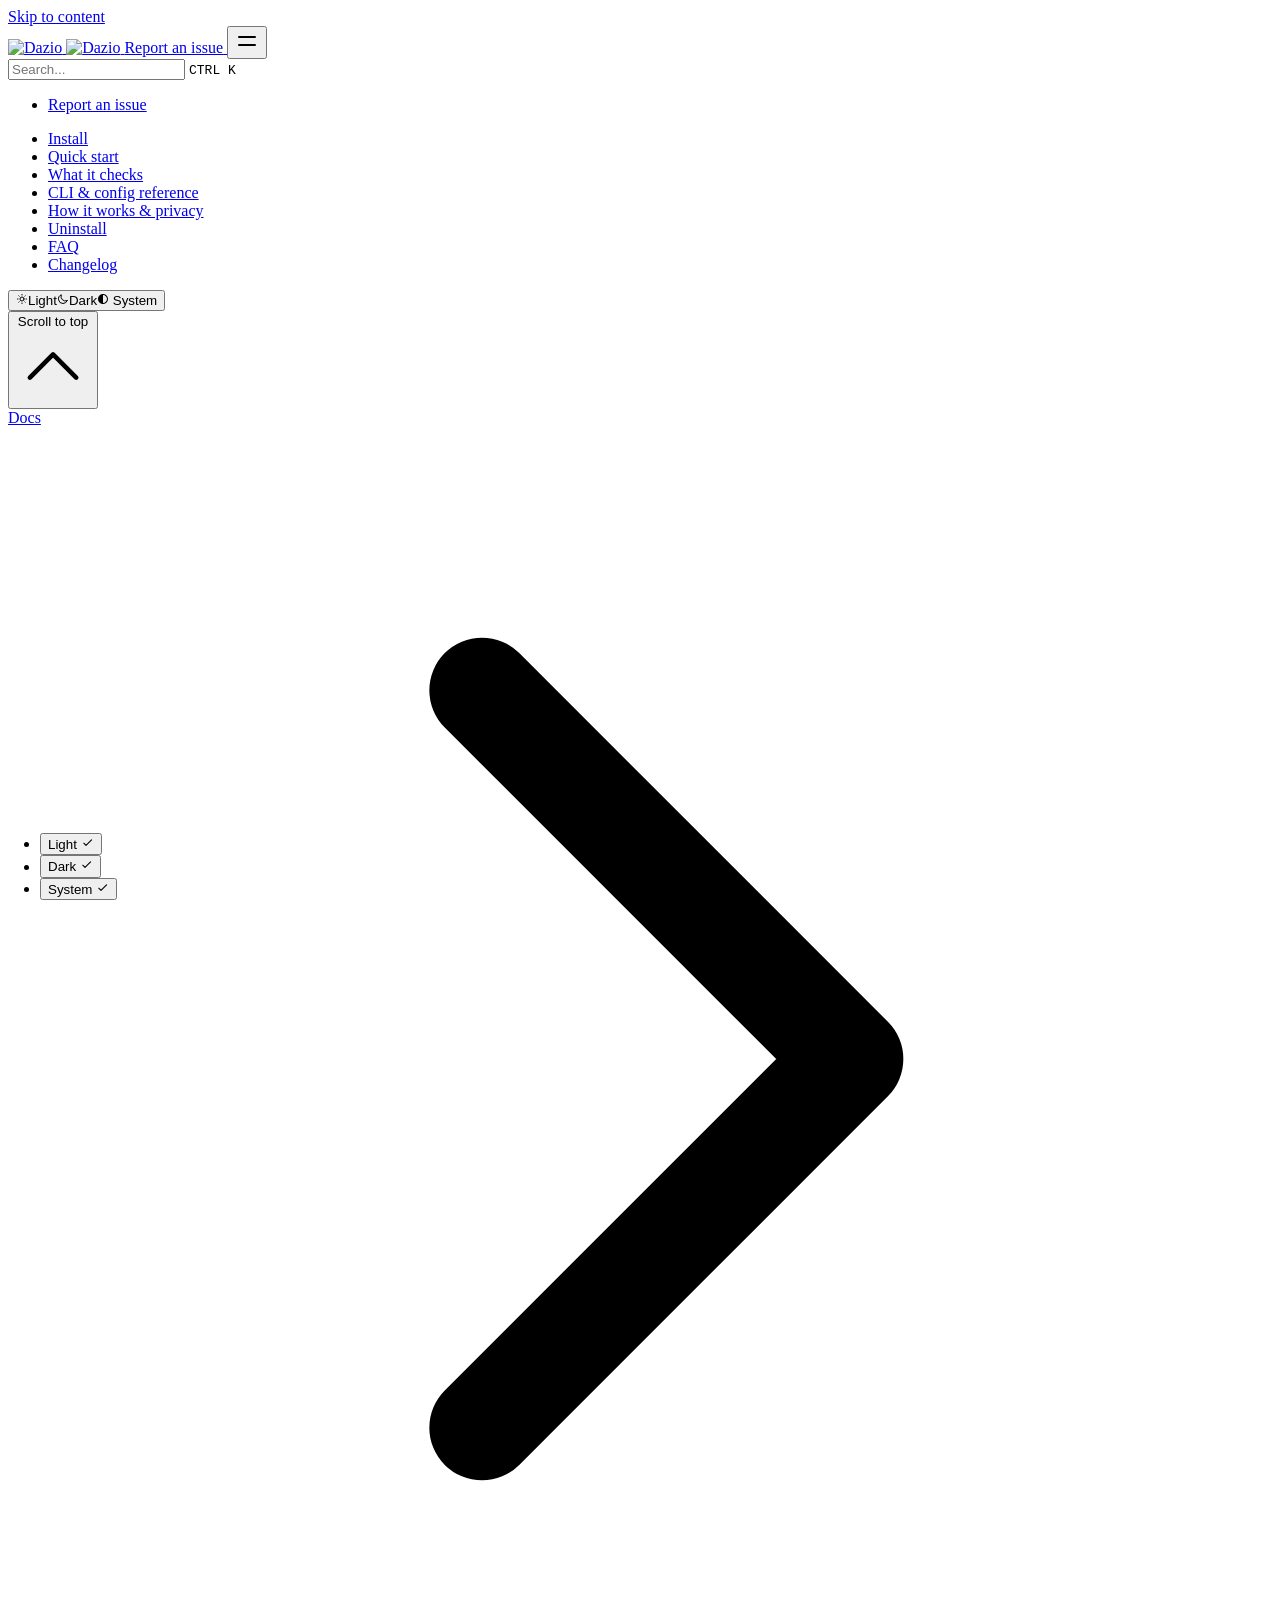
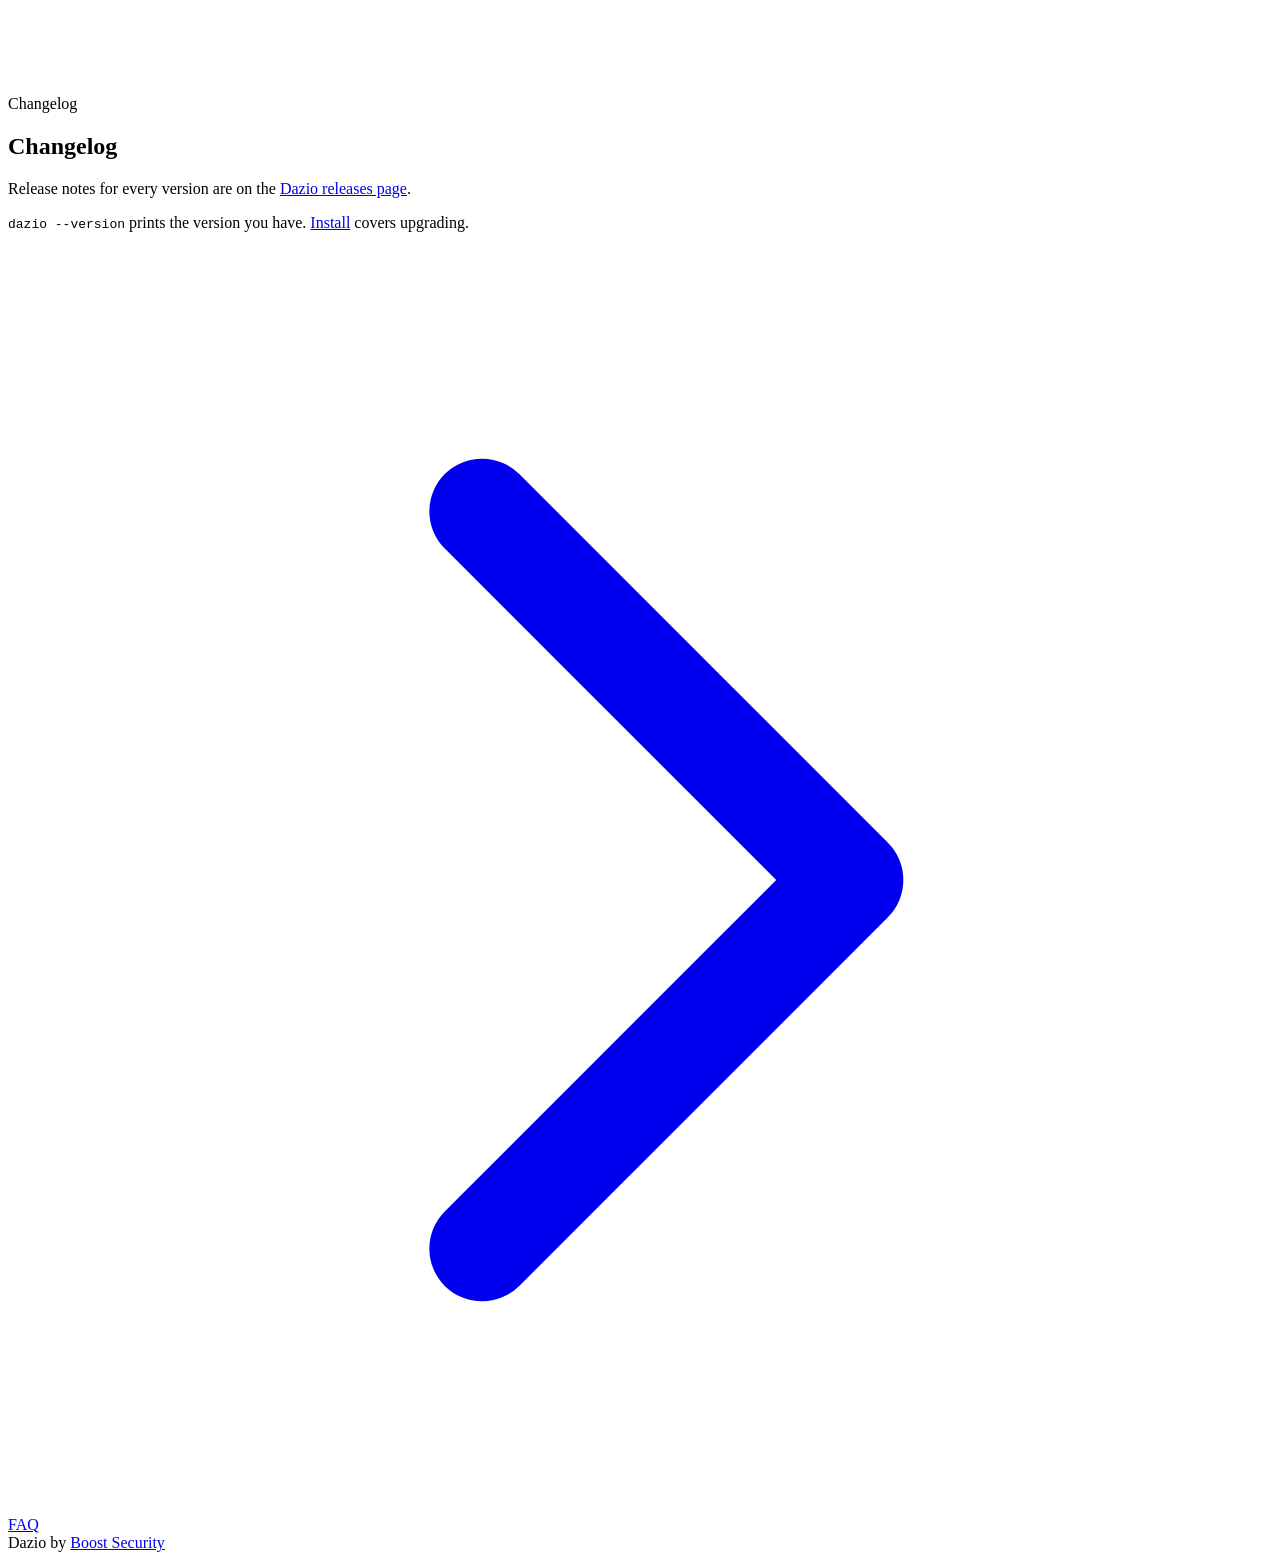
==== commit 2031734a: "docs: endpoint/v0.1.19" ====
--- a/docs/changelog/index.html
+++ b/docs/changelog/index.html
@@ -69,7 +69,13 @@
     <img class="hx:mr-2 hx:block hx:dark:hidden" src="/dazio/images/logo-light.svg" alt="Dazio" height="40" width="97" />
     <img class="hx:mr-2 hx:hidden hx:dark:block" src="/dazio/images/logo-dark.svg" alt="Dazio" height="40" width="97" />
 </a>
-<button type="button" aria-label="Menu" aria-expanded="false" class="hextra-hamburger-menu hx:cursor-pointer hx:-mr-2 hx:rounded-sm hx:p-2 hx:active:bg-gray-400/20 hx:md:hidden hx:hextra-focus-visible-inset"><svg height=24 fill="none" viewBox="0 0 24 24" stroke="currentColor"><g><path stroke-linecap="round" stroke-linejoin="round" stroke-width="2" d="M4 8H20"></path></g><g><path stroke-linecap="round" stroke-linejoin="round" stroke-width="2" d="M4 16H20"></path></g></svg></button>
+<a
+  title="Report an issue"
+  href="https://github.com/boostsecurityio/dazio/issues"
+  target="_blank" rel="noreferrer"
+  class="hx:text-sm hx:contrast-more:text-gray-700 hx:contrast-more:dark:text-gray-100 hx:relative hx:-ml-2 hx:hidden hx:whitespace-nowrap hx:p-2 hx:md:inline-flex hx:items-center hx:gap-1 hx:text-gray-600 hx:hover:text-gray-800 hx:dark:text-gray-400 hx:dark:hover:text-gray-200"
+><span class="hx:text-center">Report an issue</span>
+</a><button type="button" aria-label="Menu" aria-expanded="false" class="hextra-hamburger-menu hx:cursor-pointer hx:-mr-2 hx:rounded-sm hx:p-2 hx:active:bg-gray-400/20 hx:md:hidden hx:hextra-focus-visible-inset"><svg height=24 fill="none" viewBox="0 0 24 24" stroke="currentColor"><g><path stroke-linecap="round" stroke-linejoin="round" stroke-width="2" d="M4 8H20"></path></g><g><path stroke-linecap="round" stroke-linejoin="round" stroke-width="2" d="M4 16H20"></path></g></svg></button>
   </nav>
 </div>
 
@@ -107,100 +113,15 @@
     </div><div class="hextra-scrollbar hx:overflow-y-auto hx:overflow-x-hidden hx:p-4 hx:grow hx:md:h-[calc(100vh-var(--navbar-height)-var(--menu-height))]">
     <ul class="hx:flex hx:flex-col hx:gap-1 hx:md:hidden">
       
-      
-            <li class="open"><div class="hextra-sidebar-item hx:group hx:relative hx:flex hx:items-center" data-active="false">
-    <a
-      class="hx:flex hx:items-center hx:justify-between hx:gap-2 hx:grow hx:cursor-pointer hx:rounded-sm hx:px-2 hx:py-1.5 hx:text-sm hx:transition-colors [-webkit-tap-highlight-color:transparent] [-webkit-touch-callout:none] hx:hextra-focus-visible-inset hx:ltr:pr-8 hx:rtl:pl-8 hx:text-gray-500 hx:hover:bg-gray-100 hx:hover:text-gray-900 hx:contrast-more:border hx:contrast-more:border-transparent hx:contrast-more:text-gray-900 hx:contrast-more:hover:border-gray-900 hx:dark:text-neutral-400 hx:dark:hover:bg-primary-100/5 hx:dark:hover:text-gray-50 hx:contrast-more:dark:text-gray-50 hx:contrast-more:dark:hover:border-gray-50"
-      href="/dazio/docs/"
-      
-    >
-      <span class="hx:min-w-0 [word-break:break-word]">Docs</span>
-    </a>
-      <button type="button" class="hextra-sidebar-collapsible-button hx:absolute hx:top-1/2 hx:-translate-y-1/2 hx:ltr:right-2 hx:rtl:left-2 hx:shrink-0 hx:cursor-pointer hx:p-0 hx:text-gray-500 hx:dark:text-neutral-400 hx:group-hover:text-gray-900 hx:dark:group-hover:text-gray-50 hx:group-data-[active=true]:text-primary-800 hx:group-data-[active=true]:dark:text-primary-600 hx:hextra-focus-visible-inset" aria-label="Toggle section" aria-expanded="true"><svg fill="none" viewBox="0 0 24 24" stroke="currentColor" aria-hidden="true" focusable="false" class="hx:h-[18px] hx:min-w-[18px] hx:rounded-xs hx:p-0.5 hx:hover:bg-gray-800/5 hx:dark:hover:bg-gray-100/5"><path stroke-linecap="round" stroke-linejoin="round" stroke-width="2" d="M9 5l7 7-7 7" class="hx:origin-center hx:transition-transform hx:rtl:-rotate-180"></path></svg></button>
-  </div><div class="hextra-sidebar-children hx:ltr:pr-0 hx:rtl:pl-0 hx:overflow-hidden">
-        <ul class='hx:relative hx:flex hx:flex-col hx:gap-1 hx:before:absolute hx:before:inset-y-1 hx:before:w-px hx:before:bg-gray-200 hx:before:content-[""] hx:ltr:ml-3 hx:ltr:pl-3 hx:ltr:before:left-0 hx:rtl:mr-3 hx:rtl:pr-3 hx:rtl:before:right-0 hx:dark:before:bg-neutral-800'><li class="hx:flex hx:flex-col "><div class="hextra-sidebar-item hx:group hx:relative hx:flex hx:items-center" data-active="false">
-    <a
-      class="hx:flex hx:items-center hx:justify-between hx:gap-2 hx:grow hx:cursor-pointer hx:rounded-sm hx:px-2 hx:py-1.5 hx:text-sm hx:transition-colors [-webkit-tap-highlight-color:transparent] [-webkit-touch-callout:none] hx:hextra-focus-visible-inset hx:text-gray-500 hx:hover:bg-gray-100 hx:hover:text-gray-900 hx:contrast-more:border hx:contrast-more:border-transparent hx:contrast-more:text-gray-900 hx:contrast-more:hover:border-gray-900 hx:dark:text-neutral-400 hx:dark:hover:bg-primary-100/5 hx:dark:hover:text-gray-50 hx:contrast-more:dark:text-gray-50 hx:contrast-more:dark:hover:border-gray-50"
-      href="/dazio/docs/install/"
-      
-    >
-      <span class="hx:min-w-0 [word-break:break-word]">Install</span>
-    </a>
-  </div>
-              
-            </li><li class="hx:flex hx:flex-col "><div class="hextra-sidebar-item hx:group hx:relative hx:flex hx:items-center" data-active="false">
-    <a
-      class="hx:flex hx:items-center hx:justify-between hx:gap-2 hx:grow hx:cursor-pointer hx:rounded-sm hx:px-2 hx:py-1.5 hx:text-sm hx:transition-colors [-webkit-tap-highlight-color:transparent] [-webkit-touch-callout:none] hx:hextra-focus-visible-inset hx:text-gray-500 hx:hover:bg-gray-100 hx:hover:text-gray-900 hx:contrast-more:border hx:contrast-more:border-transparent hx:contrast-more:text-gray-900 hx:contrast-more:hover:border-gray-900 hx:dark:text-neutral-400 hx:dark:hover:bg-primary-100/5 hx:dark:hover:text-gray-50 hx:contrast-more:dark:text-gray-50 hx:contrast-more:dark:hover:border-gray-50"
-      href="/dazio/docs/quick-start/"
-      
-    >
-      <span class="hx:min-w-0 [word-break:break-word]">Quick start</span>
-    </a>
-  </div>
-              
-            </li><li class="hx:flex hx:flex-col "><div class="hextra-sidebar-item hx:group hx:relative hx:flex hx:items-center" data-active="false">
-    <a
-      class="hx:flex hx:items-center hx:justify-between hx:gap-2 hx:grow hx:cursor-pointer hx:rounded-sm hx:px-2 hx:py-1.5 hx:text-sm hx:transition-colors [-webkit-tap-highlight-color:transparent] [-webkit-touch-callout:none] hx:hextra-focus-visible-inset hx:text-gray-500 hx:hover:bg-gray-100 hx:hover:text-gray-900 hx:contrast-more:border hx:contrast-more:border-transparent hx:contrast-more:text-gray-900 hx:contrast-more:hover:border-gray-900 hx:dark:text-neutral-400 hx:dark:hover:bg-primary-100/5 hx:dark:hover:text-gray-50 hx:contrast-more:dark:text-gray-50 hx:contrast-more:dark:hover:border-gray-50"
-      href="/dazio/docs/what-it-checks/"
-      
-    >
-      <span class="hx:min-w-0 [word-break:break-word]">What it checks</span>
-    </a>
-  </div>
-              
-            </li><li class="hx:flex hx:flex-col "><div class="hextra-sidebar-item hx:group hx:relative hx:flex hx:items-center" data-active="false">
-    <a
-      class="hx:flex hx:items-center hx:justify-between hx:gap-2 hx:grow hx:cursor-pointer hx:rounded-sm hx:px-2 hx:py-1.5 hx:text-sm hx:transition-colors [-webkit-tap-highlight-color:transparent] [-webkit-touch-callout:none] hx:hextra-focus-visible-inset hx:text-gray-500 hx:hover:bg-gray-100 hx:hover:text-gray-900 hx:contrast-more:border hx:contrast-more:border-transparent hx:contrast-more:text-gray-900 hx:contrast-more:hover:border-gray-900 hx:dark:text-neutral-400 hx:dark:hover:bg-primary-100/5 hx:dark:hover:text-gray-50 hx:contrast-more:dark:text-gray-50 hx:contrast-more:dark:hover:border-gray-50"
-      href="/dazio/docs/reference/"
-      
-    >
-      <span class="hx:min-w-0 [word-break:break-word]">CLI &amp; config reference</span>
-    </a>
-  </div>
-              
-            </li><li class="hx:flex hx:flex-col "><div class="hextra-sidebar-item hx:group hx:relative hx:flex hx:items-center" data-active="false">
-    <a
-      class="hx:flex hx:items-center hx:justify-between hx:gap-2 hx:grow hx:cursor-pointer hx:rounded-sm hx:px-2 hx:py-1.5 hx:text-sm hx:transition-colors [-webkit-tap-highlight-color:transparent] [-webkit-touch-callout:none] hx:hextra-focus-visible-inset hx:text-gray-500 hx:hover:bg-gray-100 hx:hover:text-gray-900 hx:contrast-more:border hx:contrast-more:border-transparent hx:contrast-more:text-gray-900 hx:contrast-more:hover:border-gray-900 hx:dark:text-neutral-400 hx:dark:hover:bg-primary-100/5 hx:dark:hover:text-gray-50 hx:contrast-more:dark:text-gray-50 hx:contrast-more:dark:hover:border-gray-50"
-      href="/dazio/docs/privacy/"
-      
-    >
-      <span class="hx:min-w-0 [word-break:break-word]">How it works &amp; privacy</span>
-    </a>
-  </div>
-              
-            </li><li class="hx:flex hx:flex-col "><div class="hextra-sidebar-item hx:group hx:relative hx:flex hx:items-center" data-active="false">
-    <a
-      class="hx:flex hx:items-center hx:justify-between hx:gap-2 hx:grow hx:cursor-pointer hx:rounded-sm hx:px-2 hx:py-1.5 hx:text-sm hx:transition-colors [-webkit-tap-highlight-color:transparent] [-webkit-touch-callout:none] hx:hextra-focus-visible-inset hx:text-gray-500 hx:hover:bg-gray-100 hx:hover:text-gray-900 hx:contrast-more:border hx:contrast-more:border-transparent hx:contrast-more:text-gray-900 hx:contrast-more:hover:border-gray-900 hx:dark:text-neutral-400 hx:dark:hover:bg-primary-100/5 hx:dark:hover:text-gray-50 hx:contrast-more:dark:text-gray-50 hx:contrast-more:dark:hover:border-gray-50"
-      href="/dazio/docs/uninstall/"
-      
-    >
-      <span class="hx:min-w-0 [word-break:break-word]">Uninstall</span>
-    </a>
-  </div>
-              
-            </li><li class="hx:flex hx:flex-col "><div class="hextra-sidebar-item hx:group hx:relative hx:flex hx:items-center" data-active="false">
-    <a
-      class="hx:flex hx:items-center hx:justify-between hx:gap-2 hx:grow hx:cursor-pointer hx:rounded-sm hx:px-2 hx:py-1.5 hx:text-sm hx:transition-colors [-webkit-tap-highlight-color:transparent] [-webkit-touch-callout:none] hx:hextra-focus-visible-inset hx:text-gray-500 hx:hover:bg-gray-100 hx:hover:text-gray-900 hx:contrast-more:border hx:contrast-more:border-transparent hx:contrast-more:text-gray-900 hx:contrast-more:hover:border-gray-900 hx:dark:text-neutral-400 hx:dark:hover:bg-primary-100/5 hx:dark:hover:text-gray-50 hx:contrast-more:dark:text-gray-50 hx:contrast-more:dark:hover:border-gray-50"
-      href="/dazio/docs/faq/"
-      
-    >
-      <span class="hx:min-w-0 [word-break:break-word]">FAQ</span>
-    </a>
-  </div>
-              
-            </li><li class="hx:flex hx:flex-col open"><div class="hextra-sidebar-item hx:group hx:relative hx:flex hx:items-center" data-active="true">
-    <a
-      class="hx:flex hx:items-center hx:justify-between hx:gap-2 hx:grow hx:cursor-pointer hx:rounded-sm hx:px-2 hx:py-1.5 hx:text-sm hx:transition-colors [-webkit-tap-highlight-color:transparent] [-webkit-touch-callout:none] hx:hextra-focus-visible-inset hextra-sidebar-active-item hx:bg-primary-100 hx:font-semibold hx:text-primary-800 hx:contrast-more:border hx:contrast-more:border-primary-500 hx:dark:bg-primary-400/10 hx:dark:text-primary-600 hx:contrast-more:dark:border-primary-500"
-      href="/dazio/docs/changelog/"
-      
-    >
-      <span class="hx:min-w-0 [word-break:break-word]">Changelog</span>
-    </a>
-  </div>
-  
-              
-            </li></ul>
-      </div></li>
+      <li><div class="hextra-sidebar-item hx:group hx:relative hx:flex hx:items-center" data-active="false">
+    <a
+      class="hx:flex hx:items-center hx:justify-between hx:gap-2 hx:grow hx:cursor-pointer hx:rounded-sm hx:px-2 hx:py-1.5 hx:text-sm hx:transition-colors [-webkit-tap-highlight-color:transparent] [-webkit-touch-callout:none] hx:hextra-focus-visible-inset hx:text-gray-500 hx:hover:bg-gray-100 hx:hover:text-gray-900 hx:contrast-more:border hx:contrast-more:border-transparent hx:contrast-more:text-gray-900 hx:contrast-more:hover:border-gray-900 hx:dark:text-neutral-400 hx:dark:hover:bg-primary-100/5 hx:dark:hover:text-gray-50 hx:contrast-more:dark:text-gray-50 hx:contrast-more:dark:hover:border-gray-50"
+      href="https://github.com/boostsecurityio/dazio/issues"
+      target="_blank" rel="noreferrer"
+    >
+      <span class="hx:min-w-0 [word-break:break-word]">Report an issue</span>
+    </a>
+  </div></li>
     </ul>
 
     <ul class="hx:flex hx:flex-col hx:gap-1 hx:max-md:hidden">
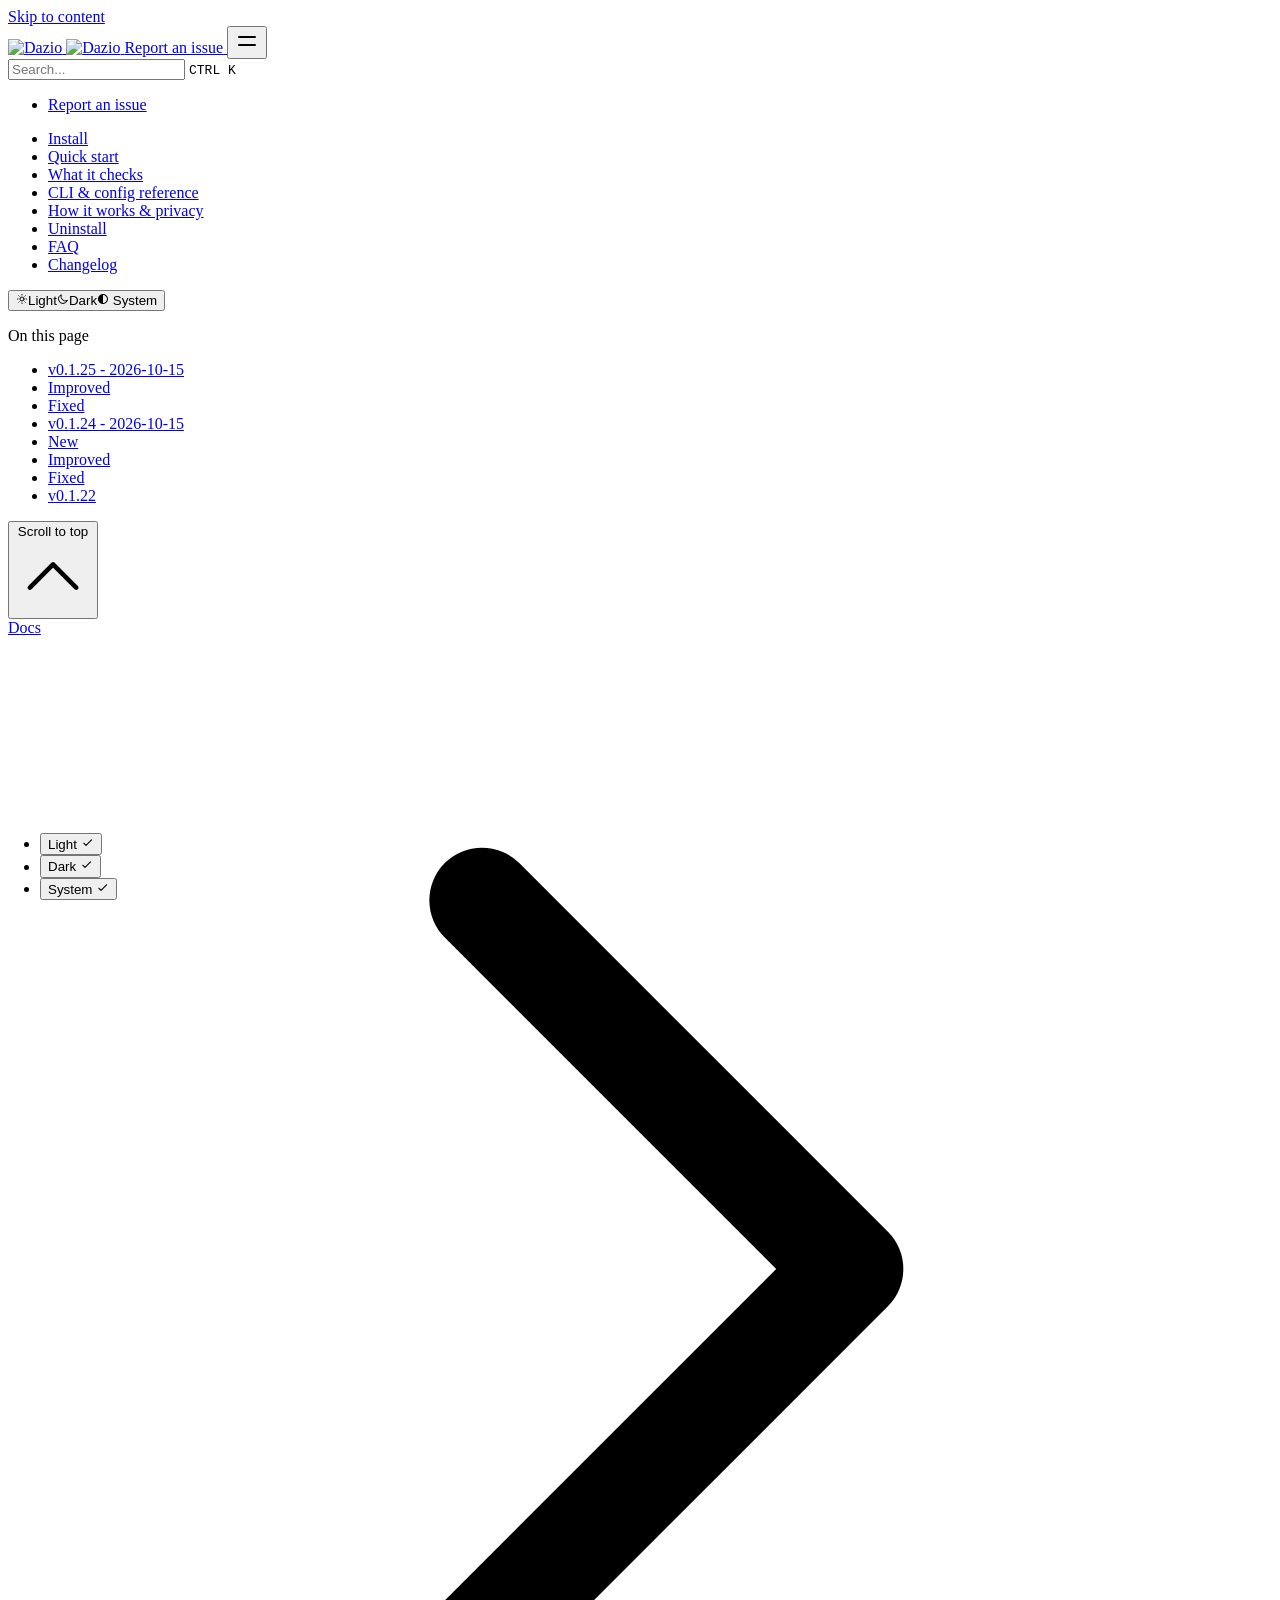
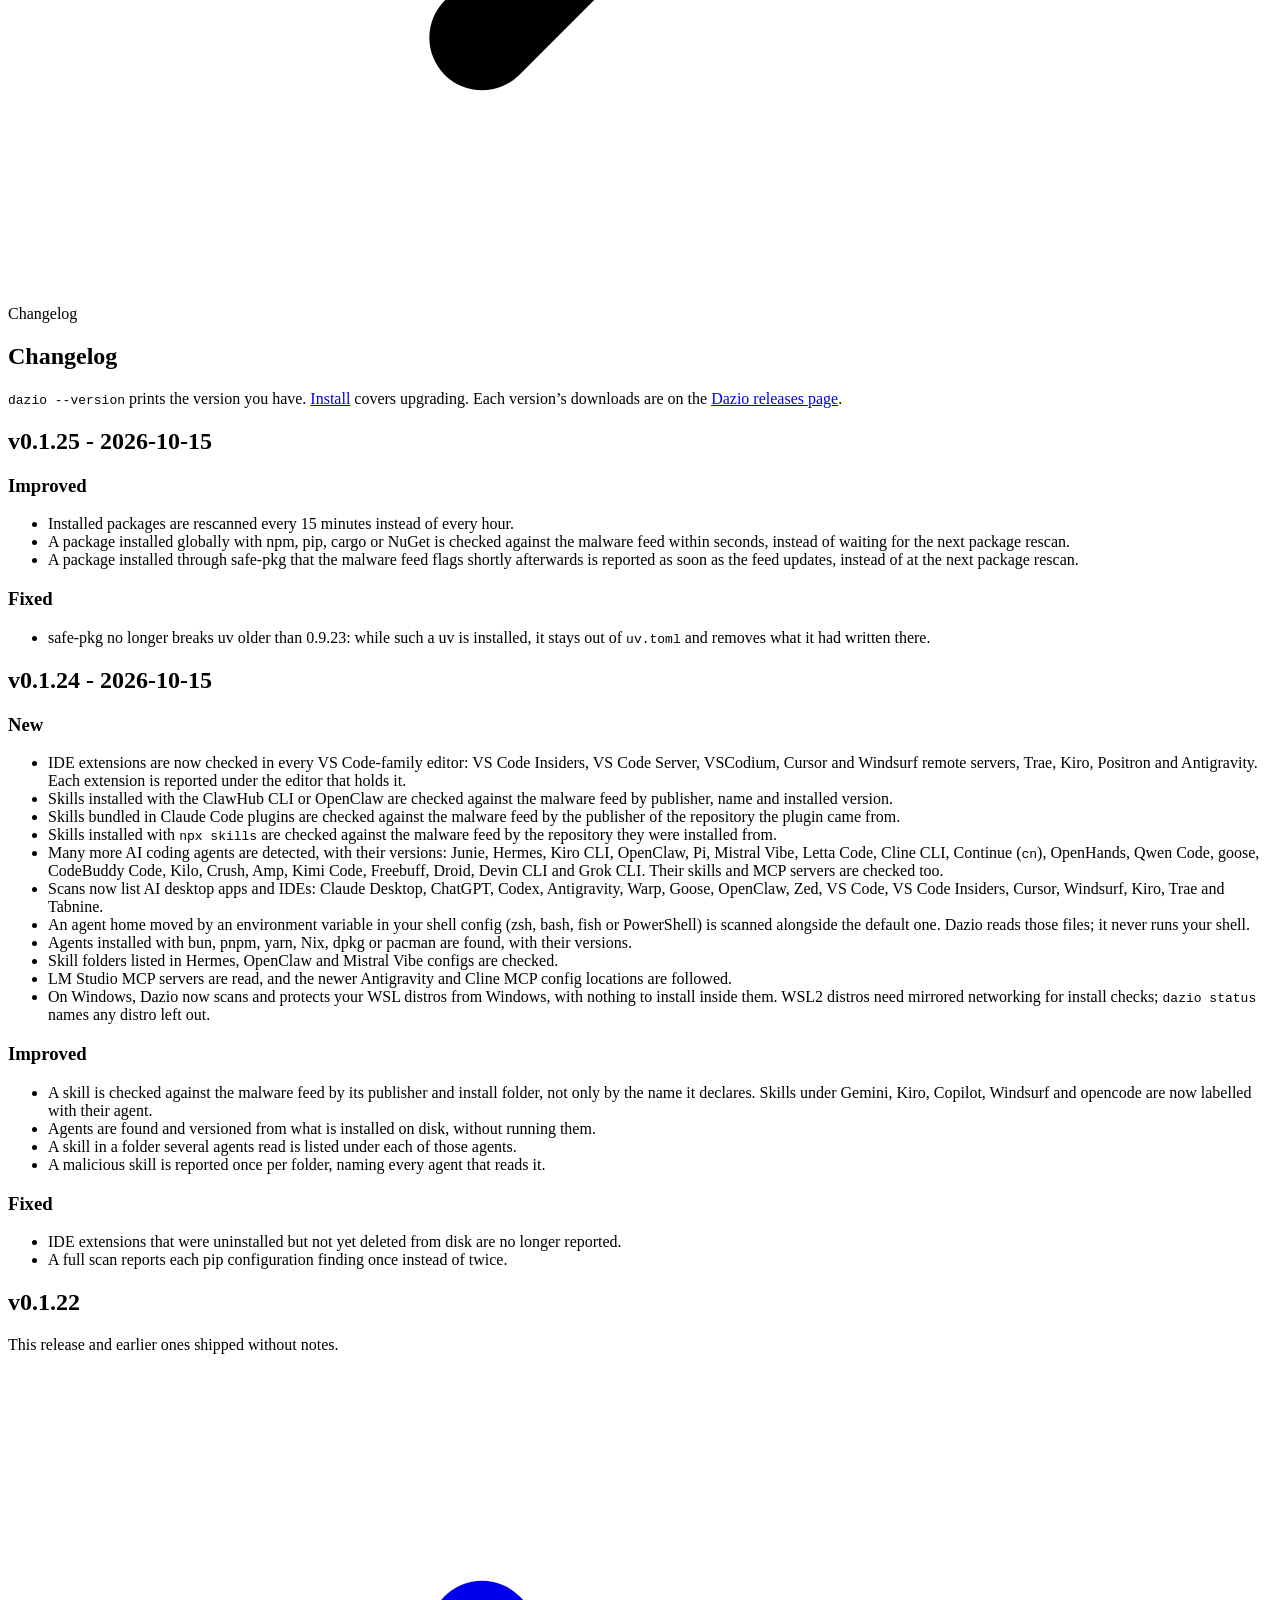
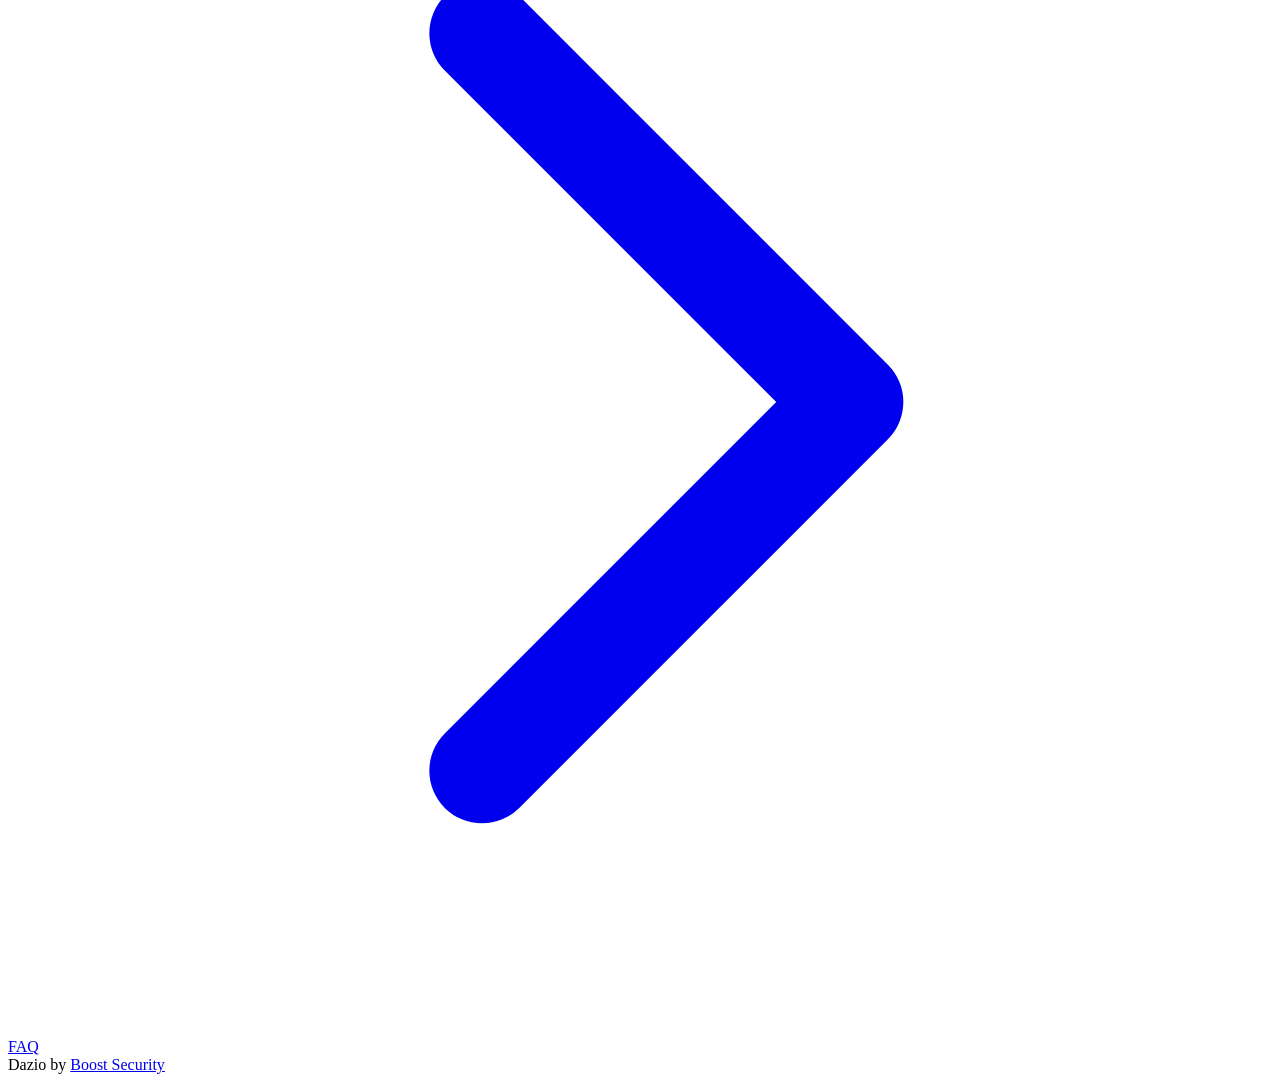
==== commit 9e7b2838: "docs: endpoint/v0.1.25" ====
--- a/docs/changelog/index.html
+++ b/docs/changelog/index.html
@@ -5,18 +5,57 @@
   <link rel="icon" href="/dazio/favicon.svg" type="image/svg+xml" id="favicon-svg" />
 <link rel="apple-touch-icon" href="/dazio/apple-touch-icon.png" sizes="180x180" />
 <title>Changelog – Dazio</title>
-  <meta name="description" content="Release notes for every version are on the Dazio releases page.
-dazio --version prints the version you have. Install covers upgrading." /><link rel="canonical" href="https://boostsecurityio.github.io/dazio/docs/changelog/" itemprop="url" />
+  <meta name="description" content="dazio --version prints the version you have. Install covers upgrading. Each version’s downloads are on the Dazio releases page.
+v0.1.25 - 2026-10-15 Improved Installed packages are rescanned every 15 minutes instead of every hour. A package installed globally with npm, pip, cargo or NuGet is checked against the malware feed within seconds, instead of waiting for the next package rescan. A package installed through safe-pkg that the malware feed flags shortly afterwards is reported as soon as the feed updates, instead of at the next package rescan. Fixed safe-pkg no longer breaks uv older than 0.9.23: while such a uv is installed, it stays out of uv.toml and removes what it had written there. v0.1.24 - 2026-10-15 New IDE extensions are now checked in every VS Code-family editor: VS Code Insiders, VS Code Server, VSCodium, Cursor and Windsurf remote servers, Trae, Kiro, Positron and Antigravity. Each extension is reported under the editor that holds it. Skills installed with the ClawHub CLI or OpenClaw are checked against the malware feed by publisher, name and installed version. Skills bundled in Claude Code plugins are checked against the malware feed by the publisher of the repository the plugin came from. Skills installed with npx skills are checked against the malware feed by the repository they were installed from. Many more AI coding agents are detected, with their versions: Junie, Hermes, Kiro CLI, OpenClaw, Pi, Mistral Vibe, Letta Code, Cline CLI, Continue (cn), OpenHands, Qwen Code, goose, CodeBuddy Code, Kilo, Crush, Amp, Kimi Code, Freebuff, Droid, Devin CLI and Grok CLI. Their skills and MCP servers are checked too. Scans now list AI desktop apps and IDEs: Claude Desktop, ChatGPT, Codex, Antigravity, Warp, Goose, OpenClaw, Zed, VS Code, VS Code Insiders, Cursor, Windsurf, Kiro, Trae and Tabnine. An agent home moved by an environment variable in your shell config (zsh, bash, fish or PowerShell) is scanned alongside the default one. Dazio reads those files; it never runs your shell. Agents installed with bun, pnpm, yarn, Nix, dpkg or pacman are found, with their versions. Skill folders listed in Hermes, OpenClaw and Mistral Vibe configs are checked. LM Studio MCP servers are read, and the newer Antigravity and Cline MCP config locations are followed. On Windows, Dazio now scans and protects your WSL distros from Windows, with nothing to install inside them. WSL2 distros need mirrored networking for install checks; dazio status names any distro left out. Improved A skill is checked against the malware feed by its publisher and install folder, not only by the name it declares. Skills under Gemini, Kiro, Copilot, Windsurf and opencode are now labelled with their agent. Agents are found and versioned from what is installed on disk, without running them. A skill in a folder several agents read is listed under each of those agents. A malicious skill is reported once per folder, naming every agent that reads it. Fixed IDE extensions that were uninstalled but not yet deleted from disk are no longer reported. A full scan reports each pip configuration finding once instead of twice. v0.1.22 This release and earlier ones shipped without notes." /><link rel="canonical" href="https://boostsecurityio.github.io/dazio/docs/changelog/" itemprop="url" />
 
 <meta property="og:title" content="Changelog">
 <meta
   property="og:description"
   content="
     
-      Release notes for every version are on the
+      dazio --version prints the version you have. Install covers
+upgrading. Each version&rsquo;s downloads are on the
 Dazio releases page.
-dazio --version prints the version you have. Install covers
-upgrading.
+v0.1.25 - 2026-10-15
+    Improved
+    
+Installed packages are rescanned every 15 minutes instead of every hour.
+A package installed globally with npm, pip, cargo or NuGet is checked against the malware feed within seconds, instead of waiting for the next package rescan.
+A package installed through safe-pkg that the malware feed flags shortly afterwards is reported as soon as the feed updates, instead of at the next package rescan.
+
+Fixed
+    
+safe-pkg no longer breaks uv older than 0.9.23: while such a uv is installed, it stays out of uv.toml and removes what it had written there.
+
+v0.1.24 - 2026-10-15
+    New
+    
+IDE extensions are now checked in every VS Code-family editor: VS Code Insiders, VS Code Server, VSCodium, Cursor and Windsurf remote servers, Trae, Kiro, Positron and Antigravity. Each extension is reported under the editor that holds it.
+Skills installed with the ClawHub CLI or OpenClaw are checked against the malware feed by publisher, name and installed version.
+Skills bundled in Claude Code plugins are checked against the malware feed by the publisher of the repository the plugin came from.
+Skills installed with npx skills are checked against the malware feed by the repository they were installed from.
+Many more AI coding agents are detected, with their versions: Junie, Hermes, Kiro CLI, OpenClaw, Pi, Mistral Vibe, Letta Code, Cline CLI, Continue (cn), OpenHands, Qwen Code, goose, CodeBuddy Code, Kilo, Crush, Amp, Kimi Code, Freebuff, Droid, Devin CLI and Grok CLI. Their skills and MCP servers are checked too.
+Scans now list AI desktop apps and IDEs: Claude Desktop, ChatGPT, Codex, Antigravity, Warp, Goose, OpenClaw, Zed, VS Code, VS Code Insiders, Cursor, Windsurf, Kiro, Trae and Tabnine.
+An agent home moved by an environment variable in your shell config (zsh, bash, fish or PowerShell) is scanned alongside the default one. Dazio reads those files; it never runs your shell.
+Agents installed with bun, pnpm, yarn, Nix, dpkg or pacman are found, with their versions.
+Skill folders listed in Hermes, OpenClaw and Mistral Vibe configs are checked.
+LM Studio MCP servers are read, and the newer Antigravity and Cline MCP config locations are followed.
+On Windows, Dazio now scans and protects your WSL distros from Windows, with nothing to install inside them. WSL2 distros need mirrored networking for install checks; dazio status names any distro left out.
+
+Improved
+    
+A skill is checked against the malware feed by its publisher and install folder, not only by the name it declares. Skills under Gemini, Kiro, Copilot, Windsurf and opencode are now labelled with their agent.
+Agents are found and versioned from what is installed on disk, without running them.
+A skill in a folder several agents read is listed under each of those agents.
+A malicious skill is reported once per folder, naming every agent that reads it.
+
+Fixed
+    
+IDE extensions that were uninstalled but not yet deleted from disk are no longer reported.
+A full scan reports each pip configuration finding once instead of twice.
+
+v0.1.22
+    This release and earlier ones shipped without notes.
     
   ">
 <meta
@@ -30,13 +69,13 @@
 
 
 	<meta itemprop="name" content="Changelog">
-	<meta itemprop="description" content="Release notes for every version are on the Dazio releases page.
-dazio --version prints the version you have. Install covers upgrading.">
-	<meta itemprop="wordCount" content="21">
+	<meta itemprop="description" content="dazio --version prints the version you have. Install covers upgrading. Each version’s downloads are on the Dazio releases page.
+v0.1.25 - 2026-10-15 Improved Installed packages are rescanned every 15 minutes instead of every hour. A package installed globally with npm, pip, cargo or NuGet is checked against the malware feed within seconds, instead of waiting for the next package rescan. A package installed through safe-pkg that the malware feed flags shortly afterwards is reported as soon as the feed updates, instead of at the next package rescan. Fixed safe-pkg no longer breaks uv older than 0.9.23: while such a uv is installed, it stays out of uv.toml and removes what it had written there. v0.1.24 - 2026-10-15 New IDE extensions are now checked in every VS Code-family editor: VS Code Insiders, VS Code Server, VSCodium, Cursor and Windsurf remote servers, Trae, Kiro, Positron and Antigravity. Each extension is reported under the editor that holds it. Skills installed with the ClawHub CLI or OpenClaw are checked against the malware feed by publisher, name and installed version. Skills bundled in Claude Code plugins are checked against the malware feed by the publisher of the repository the plugin came from. Skills installed with npx skills are checked against the malware feed by the repository they were installed from. Many more AI coding agents are detected, with their versions: Junie, Hermes, Kiro CLI, OpenClaw, Pi, Mistral Vibe, Letta Code, Cline CLI, Continue (cn), OpenHands, Qwen Code, goose, CodeBuddy Code, Kilo, Crush, Amp, Kimi Code, Freebuff, Droid, Devin CLI and Grok CLI. Their skills and MCP servers are checked too. Scans now list AI desktop apps and IDEs: Claude Desktop, ChatGPT, Codex, Antigravity, Warp, Goose, OpenClaw, Zed, VS Code, VS Code Insiders, Cursor, Windsurf, Kiro, Trae and Tabnine. An agent home moved by an environment variable in your shell config (zsh, bash, fish or PowerShell) is scanned alongside the default one. Dazio reads those files; it never runs your shell. Agents installed with bun, pnpm, yarn, Nix, dpkg or pacman are found, with their versions. Skill folders listed in Hermes, OpenClaw and Mistral Vibe configs are checked. LM Studio MCP servers are read, and the newer Antigravity and Cline MCP config locations are followed. On Windows, Dazio now scans and protects your WSL distros from Windows, with nothing to install inside them. WSL2 distros need mirrored networking for install checks; dazio status names any distro left out. Improved A skill is checked against the malware feed by its publisher and install folder, not only by the name it declares. Skills under Gemini, Kiro, Copilot, Windsurf and opencode are now labelled with their agent. Agents are found and versioned from what is installed on disk, without running them. A skill in a folder several agents read is listed under each of those agents. A malicious skill is reported once per folder, naming every agent that reads it. Fixed IDE extensions that were uninstalled but not yet deleted from disk are no longer reported. A full scan reports each pip configuration finding once instead of twice. v0.1.22 This release and earlier ones shipped without notes.">
+	<meta itemprop="wordCount" content="518">
 	<meta name="twitter:card" content="summary">
 	<meta name="twitter:title" content="Changelog">
-	<meta name="twitter:description" content="Release notes for every version are on the Dazio releases page.
-dazio --version prints the version you have. Install covers upgrading.">
+	<meta name="twitter:description" content="dazio --version prints the version you have. Install covers upgrading. Each version’s downloads are on the Dazio releases page.
+v0.1.25 - 2026-10-15 Improved Installed packages are rescanned every 15 minutes instead of every hour. A package installed globally with npm, pip, cargo or NuGet is checked against the malware feed within seconds, instead of waiting for the next package rescan. A package installed through safe-pkg that the malware feed flags shortly afterwards is reported as soon as the feed updates, instead of at the next package rescan. Fixed safe-pkg no longer breaks uv older than 0.9.23: while such a uv is installed, it stays out of uv.toml and removes what it had written there. v0.1.24 - 2026-10-15 New IDE extensions are now checked in every VS Code-family editor: VS Code Insiders, VS Code Server, VSCodium, Cursor and Windsurf remote servers, Trae, Kiro, Positron and Antigravity. Each extension is reported under the editor that holds it. Skills installed with the ClawHub CLI or OpenClaw are checked against the malware feed by publisher, name and installed version. Skills bundled in Claude Code plugins are checked against the malware feed by the publisher of the repository the plugin came from. Skills installed with npx skills are checked against the malware feed by the repository they were installed from. Many more AI coding agents are detected, with their versions: Junie, Hermes, Kiro CLI, OpenClaw, Pi, Mistral Vibe, Letta Code, Cline CLI, Continue (cn), OpenHands, Qwen Code, goose, CodeBuddy Code, Kilo, Crush, Amp, Kimi Code, Freebuff, Droid, Devin CLI and Grok CLI. Their skills and MCP servers are checked too. Scans now list AI desktop apps and IDEs: Claude Desktop, ChatGPT, Codex, Antigravity, Warp, Goose, OpenClaw, Zed, VS Code, VS Code Insiders, Cursor, Windsurf, Kiro, Trae and Tabnine. An agent home moved by an environment variable in your shell config (zsh, bash, fish or PowerShell) is scanned alongside the default one. Dazio reads those files; it never runs your shell. Agents installed with bun, pnpm, yarn, Nix, dpkg or pacman are found, with their versions. Skill folders listed in Hermes, OpenClaw and Mistral Vibe configs are checked. LM Studio MCP servers are read, and the newer Antigravity and Cline MCP config locations are followed. On Windows, Dazio now scans and protects your WSL distros from Windows, with nothing to install inside them. WSL2 distros need mirrored networking for install checks; dazio status names any distro left out. Improved A skill is checked against the malware feed by its publisher and install folder, not only by the name it declares. Skills under Gemini, Kiro, Copilot, Windsurf and opencode are now labelled with their agent. Agents are found and versioned from what is installed on disk, without running them. A skill in a folder several agents read is listed under each of those agents. A malicious skill is reported once per folder, naming every agent that reads it. Fixed IDE extensions that were uninstalled but not yet deleted from disk are no longer reported. A full scan reports each pip configuration finding once instead of twice. v0.1.22 This release and earlier ones shipped without notes.">
 
     <link rel="preload" href="/dazio/css/compiled/main.min.f28adce2baf7106c52aac008d6e8ba42bdad041d2778cf21c93d42acc7b547d2.css" as="style" integrity="sha256-8orc4rr3EGxSqsAI1ui6Qr2tBB0neM8hyT1CrMe1R9I=" />
     <link href="/dazio/css/compiled/main.min.f28adce2baf7106c52aac008d6e8ba42bdad041d2778cf21c93d42acc7b547d2.css" rel="stylesheet" integrity="sha256-8orc4rr3EGxSqsAI1ui6Qr2tBB0neM8hyT1CrMe1R9I=" />
@@ -269,8 +308,40 @@
 </div></div></aside>
     
 <nav class="hextra-toc hx:order-last hx:hidden hx:w-64 hx:shrink-0 hx:xl:block hx:print:hidden hx:px-4" aria-label="Table of contents">
-    <div class="hextra-scrollbar hx:sticky hx:top-16 hx:overflow-y-auto hx:pr-4 hx:pt-6 hx:text-sm [hyphens:auto] hx:max-h-[calc(100vh-var(--navbar-height)-env(safe-area-inset-bottom))] hx:ltr:-mr-4 hx:rtl:-ml-4">
-      <div class=" hx:sticky hx:bottom-0 hx:flex hx:flex-col hx:items-start hx:gap-2 hx:pb-8 hx:border-gray-200 hx:dark:border-neutral-800 hx:contrast-more:border-t hx:contrast-more:border-neutral-400 hx:contrast-more:shadow-none hx:contrast-more:dark:border-neutral-400">
+    <div class="hextra-scrollbar hx:sticky hx:top-16 hx:overflow-y-auto hx:pr-4 hx:pt-6 hx:text-sm [hyphens:auto] hx:max-h-[calc(100vh-var(--navbar-height)-env(safe-area-inset-bottom))] hx:ltr:-mr-4 hx:rtl:-ml-4"><p class="hx:mb-4 hx:font-semibold hx:tracking-tight">On this page</p><ul>
+      <li class="hx:my-2 hx:scroll-my-6 hx:scroll-py-6">
+        <a class="hx:font-medium hx:inline-block hx:rounded-sm hx:text-gray-500 hx:hover:text-gray-900 hx:dark:text-gray-400 hx:dark:hover:text-gray-300 hx:contrast-more:text-gray-900 hx:contrast-more:underline hx:contrast-more:dark:text-gray-50 hx:w-full hx:wrap-break-word hx:hextra-focus-visible-inset" href="#v0125---2026-10-15">v0.1.25 - 2026-10-15
+        </a>
+      </li>
+      <li class="hx:my-2 hx:scroll-my-6 hx:scroll-py-6">
+        <a class="hx:ltr:pl-4 hx:rtl:pr-4 hx:inline-block hx:rounded-sm hx:text-gray-500 hx:hover:text-gray-900 hx:dark:text-gray-400 hx:dark:hover:text-gray-300 hx:contrast-more:text-gray-900 hx:contrast-more:underline hx:contrast-more:dark:text-gray-50 hx:w-full hx:wrap-break-word hx:hextra-focus-visible-inset" href="#improved">Improved
+        </a>
+      </li>
+      <li class="hx:my-2 hx:scroll-my-6 hx:scroll-py-6">
+        <a class="hx:ltr:pl-4 hx:rtl:pr-4 hx:inline-block hx:rounded-sm hx:text-gray-500 hx:hover:text-gray-900 hx:dark:text-gray-400 hx:dark:hover:text-gray-300 hx:contrast-more:text-gray-900 hx:contrast-more:underline hx:contrast-more:dark:text-gray-50 hx:w-full hx:wrap-break-word hx:hextra-focus-visible-inset" href="#fixed">Fixed
+        </a>
+      </li>
+      <li class="hx:my-2 hx:scroll-my-6 hx:scroll-py-6">
+        <a class="hx:font-medium hx:inline-block hx:rounded-sm hx:text-gray-500 hx:hover:text-gray-900 hx:dark:text-gray-400 hx:dark:hover:text-gray-300 hx:contrast-more:text-gray-900 hx:contrast-more:underline hx:contrast-more:dark:text-gray-50 hx:w-full hx:wrap-break-word hx:hextra-focus-visible-inset" href="#v0124---2026-10-15">v0.1.24 - 2026-10-15
+        </a>
+      </li>
+      <li class="hx:my-2 hx:scroll-my-6 hx:scroll-py-6">
+        <a class="hx:ltr:pl-4 hx:rtl:pr-4 hx:inline-block hx:rounded-sm hx:text-gray-500 hx:hover:text-gray-900 hx:dark:text-gray-400 hx:dark:hover:text-gray-300 hx:contrast-more:text-gray-900 hx:contrast-more:underline hx:contrast-more:dark:text-gray-50 hx:w-full hx:wrap-break-word hx:hextra-focus-visible-inset" href="#new">New
+        </a>
+      </li>
+      <li class="hx:my-2 hx:scroll-my-6 hx:scroll-py-6">
+        <a class="hx:ltr:pl-4 hx:rtl:pr-4 hx:inline-block hx:rounded-sm hx:text-gray-500 hx:hover:text-gray-900 hx:dark:text-gray-400 hx:dark:hover:text-gray-300 hx:contrast-more:text-gray-900 hx:contrast-more:underline hx:contrast-more:dark:text-gray-50 hx:w-full hx:wrap-break-word hx:hextra-focus-visible-inset" href="#improved-1">Improved
+        </a>
+      </li>
+      <li class="hx:my-2 hx:scroll-my-6 hx:scroll-py-6">
+        <a class="hx:ltr:pl-4 hx:rtl:pr-4 hx:inline-block hx:rounded-sm hx:text-gray-500 hx:hover:text-gray-900 hx:dark:text-gray-400 hx:dark:hover:text-gray-300 hx:contrast-more:text-gray-900 hx:contrast-more:underline hx:contrast-more:dark:text-gray-50 hx:w-full hx:wrap-break-word hx:hextra-focus-visible-inset" href="#fixed-1">Fixed
+        </a>
+      </li>
+      <li class="hx:my-2 hx:scroll-my-6 hx:scroll-py-6">
+        <a class="hx:font-medium hx:inline-block hx:rounded-sm hx:text-gray-500 hx:hover:text-gray-900 hx:dark:text-gray-400 hx:dark:hover:text-gray-300 hx:contrast-more:text-gray-900 hx:contrast-more:underline hx:contrast-more:dark:text-gray-50 hx:w-full hx:wrap-break-word hx:hextra-focus-visible-inset" href="#v0122">v0.1.22
+        </a>
+      </li></ul>
+      <div class="hx:mt-8 hx:border-t hx:bg-white hx:pt-8 hx:shadow-[0_-12px_16px_white] hx:dark:bg-dark hx:dark:shadow-[0_-12px_16px_#111] hx:sticky hx:bottom-0 hx:flex hx:flex-col hx:items-start hx:gap-2 hx:pb-8 hx:border-gray-200 hx:dark:border-neutral-800 hx:contrast-more:border-t hx:contrast-more:border-neutral-400 hx:contrast-more:shadow-none hx:contrast-more:dark:border-neutral-400">
         <button id="backToTop" tabindex="-1" class="hx:cursor-pointer hx:transition-all hx:duration-75 hx:opacity-0 hx:text-xs hx:font-medium hx:text-gray-500 hx:hover:text-gray-900 hx:dark:text-gray-400 hx:dark:hover:text-gray-100 hx:contrast-more:text-gray-800 hx:contrast-more:dark:text-gray-50">
           <span>Scroll to top</span>
           <svg xmlns="http://www.w3.org/2000/svg" fill="none" viewBox="0 0 24 24" stroke-width="1.5" stroke="currentColor" aria-hidden="true" focusable="false" class="hx:inline hx:ltr:ml-1 hx:rtl:mr-1 hx:h-3.5 hx:w-3.5 hx:rounded-full hx:border hx:border-gray-500 hx:hover:border-gray-900 hx:dark:border-gray-400 hx:dark:hover:border-gray-100 hx:contrast-more:border-gray-800 hx:contrast-more:dark:border-gray-50">
@@ -297,10 +368,49 @@
             
           </div>
           
-          <p>Release notes for every version are on the
+          <p><code>dazio --version</code> prints the version you have. <a href="../install/">Install</a> covers
+upgrading. Each version&rsquo;s downloads are on the
 <a href="https://github.com/boostsecurityio/dazio/releases"target="_blank" rel="noopener">Dazio releases page</a>.</p>
-<p><code>dazio --version</code> prints the version you have. <a href="../install/">Install</a> covers
-upgrading.</p>
+<h2>v0.1.25 - 2026-10-15<span class="hx:absolute hx:-mt-20" id="v0125---2026-10-15"></span>
+    <a href="#v0125---2026-10-15" class="subheading-anchor" aria-label="Permalink for this section"></a></h2><h3>Improved<span class="hx:absolute hx:-mt-20" id="improved"></span>
+    <a href="#improved" class="subheading-anchor" aria-label="Permalink for this section"></a></h3><ul>
+<li>Installed packages are rescanned every 15 minutes instead of every hour.</li>
+<li>A package installed globally with npm, pip, cargo or NuGet is checked against the malware feed within seconds, instead of waiting for the next package rescan.</li>
+<li>A package installed through safe-pkg that the malware feed flags shortly afterwards is reported as soon as the feed updates, instead of at the next package rescan.</li>
+</ul>
+<h3>Fixed<span class="hx:absolute hx:-mt-20" id="fixed"></span>
+    <a href="#fixed" class="subheading-anchor" aria-label="Permalink for this section"></a></h3><ul>
+<li>safe-pkg no longer breaks uv older than 0.9.23: while such a uv is installed, it stays out of <code>uv.toml</code> and removes what it had written there.</li>
+</ul>
+<h2>v0.1.24 - 2026-10-15<span class="hx:absolute hx:-mt-20" id="v0124---2026-10-15"></span>
+    <a href="#v0124---2026-10-15" class="subheading-anchor" aria-label="Permalink for this section"></a></h2><h3>New<span class="hx:absolute hx:-mt-20" id="new"></span>
+    <a href="#new" class="subheading-anchor" aria-label="Permalink for this section"></a></h3><ul>
+<li>IDE extensions are now checked in every VS Code-family editor: VS Code Insiders, VS Code Server, VSCodium, Cursor and Windsurf remote servers, Trae, Kiro, Positron and Antigravity. Each extension is reported under the editor that holds it.</li>
+<li>Skills installed with the ClawHub CLI or OpenClaw are checked against the malware feed by publisher, name and installed version.</li>
+<li>Skills bundled in Claude Code plugins are checked against the malware feed by the publisher of the repository the plugin came from.</li>
+<li>Skills installed with <code>npx skills</code> are checked against the malware feed by the repository they were installed from.</li>
+<li>Many more AI coding agents are detected, with their versions: Junie, Hermes, Kiro CLI, OpenClaw, Pi, Mistral Vibe, Letta Code, Cline CLI, Continue (<code>cn</code>), OpenHands, Qwen Code, goose, CodeBuddy Code, Kilo, Crush, Amp, Kimi Code, Freebuff, Droid, Devin CLI and Grok CLI. Their skills and MCP servers are checked too.</li>
+<li>Scans now list AI desktop apps and IDEs: Claude Desktop, ChatGPT, Codex, Antigravity, Warp, Goose, OpenClaw, Zed, VS Code, VS Code Insiders, Cursor, Windsurf, Kiro, Trae and Tabnine.</li>
+<li>An agent home moved by an environment variable in your shell config (zsh, bash, fish or PowerShell) is scanned alongside the default one. Dazio reads those files; it never runs your shell.</li>
+<li>Agents installed with bun, pnpm, yarn, Nix, dpkg or pacman are found, with their versions.</li>
+<li>Skill folders listed in Hermes, OpenClaw and Mistral Vibe configs are checked.</li>
+<li>LM Studio MCP servers are read, and the newer Antigravity and Cline MCP config locations are followed.</li>
+<li>On Windows, Dazio now scans and protects your WSL distros from Windows, with nothing to install inside them. WSL2 distros need mirrored networking for install checks; <code>dazio status</code> names any distro left out.</li>
+</ul>
+<h3>Improved<span class="hx:absolute hx:-mt-20" id="improved-1"></span>
+    <a href="#improved-1" class="subheading-anchor" aria-label="Permalink for this section"></a></h3><ul>
+<li>A skill is checked against the malware feed by its publisher and install folder, not only by the name it declares. Skills under Gemini, Kiro, Copilot, Windsurf and opencode are now labelled with their agent.</li>
+<li>Agents are found and versioned from what is installed on disk, without running them.</li>
+<li>A skill in a folder several agents read is listed under each of those agents.</li>
+<li>A malicious skill is reported once per folder, naming every agent that reads it.</li>
+</ul>
+<h3>Fixed<span class="hx:absolute hx:-mt-20" id="fixed-1"></span>
+    <a href="#fixed-1" class="subheading-anchor" aria-label="Permalink for this section"></a></h3><ul>
+<li>IDE extensions that were uninstalled but not yet deleted from disk are no longer reported.</li>
+<li>A full scan reports each pip configuration finding once instead of twice.</li>
+</ul>
+<h2>v0.1.22<span class="hx:absolute hx:-mt-20" id="v0122"></span>
+    <a href="#v0122" class="subheading-anchor" aria-label="Permalink for this section"></a></h2><p>This release and earlier ones shipped without notes.</p>
 
         </div>
         <div class="hx:mt-16"></div><div class="hx:mb-8 hx:flex hx:items-center hx:border-t hx:pt-8 hx:border-gray-200 hx:dark:border-neutral-800 hx:contrast-more:border-neutral-400 hx:dark:contrast-more:border-neutral-400 hx:print:hidden"><a
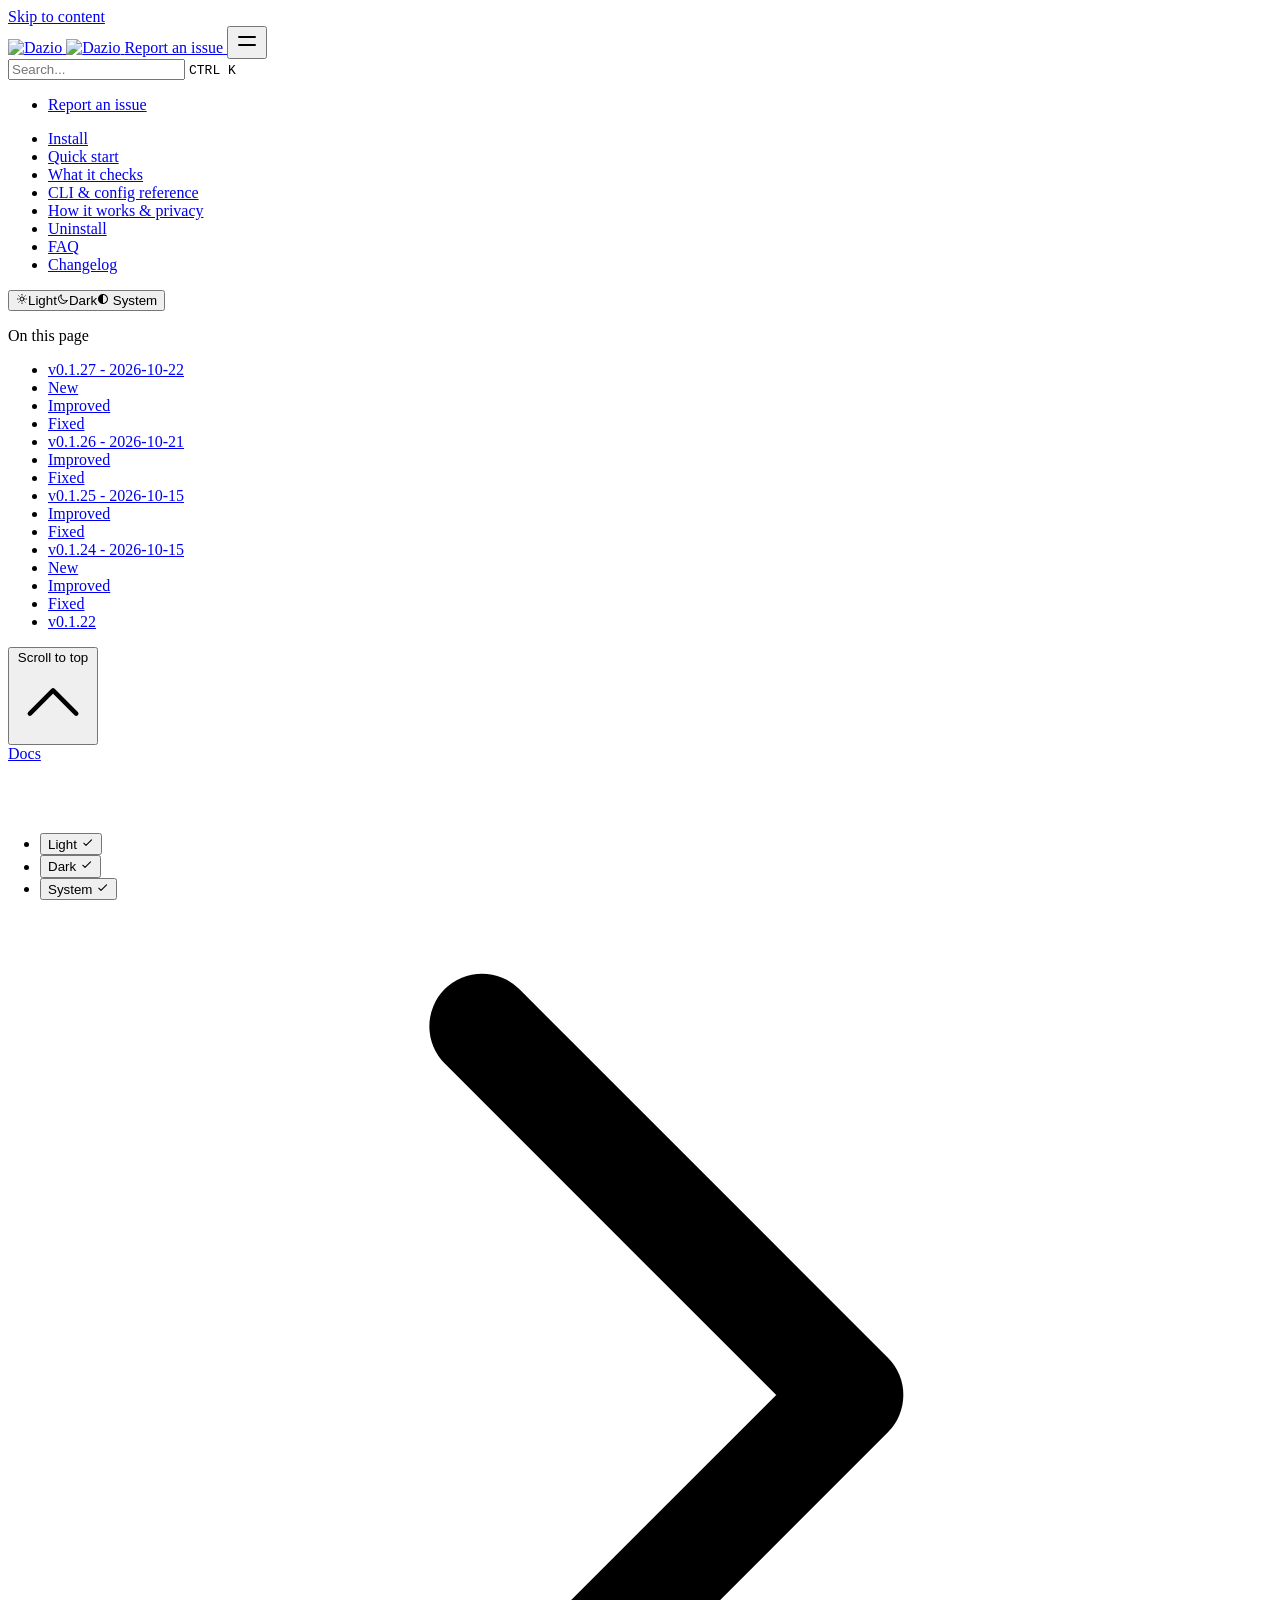
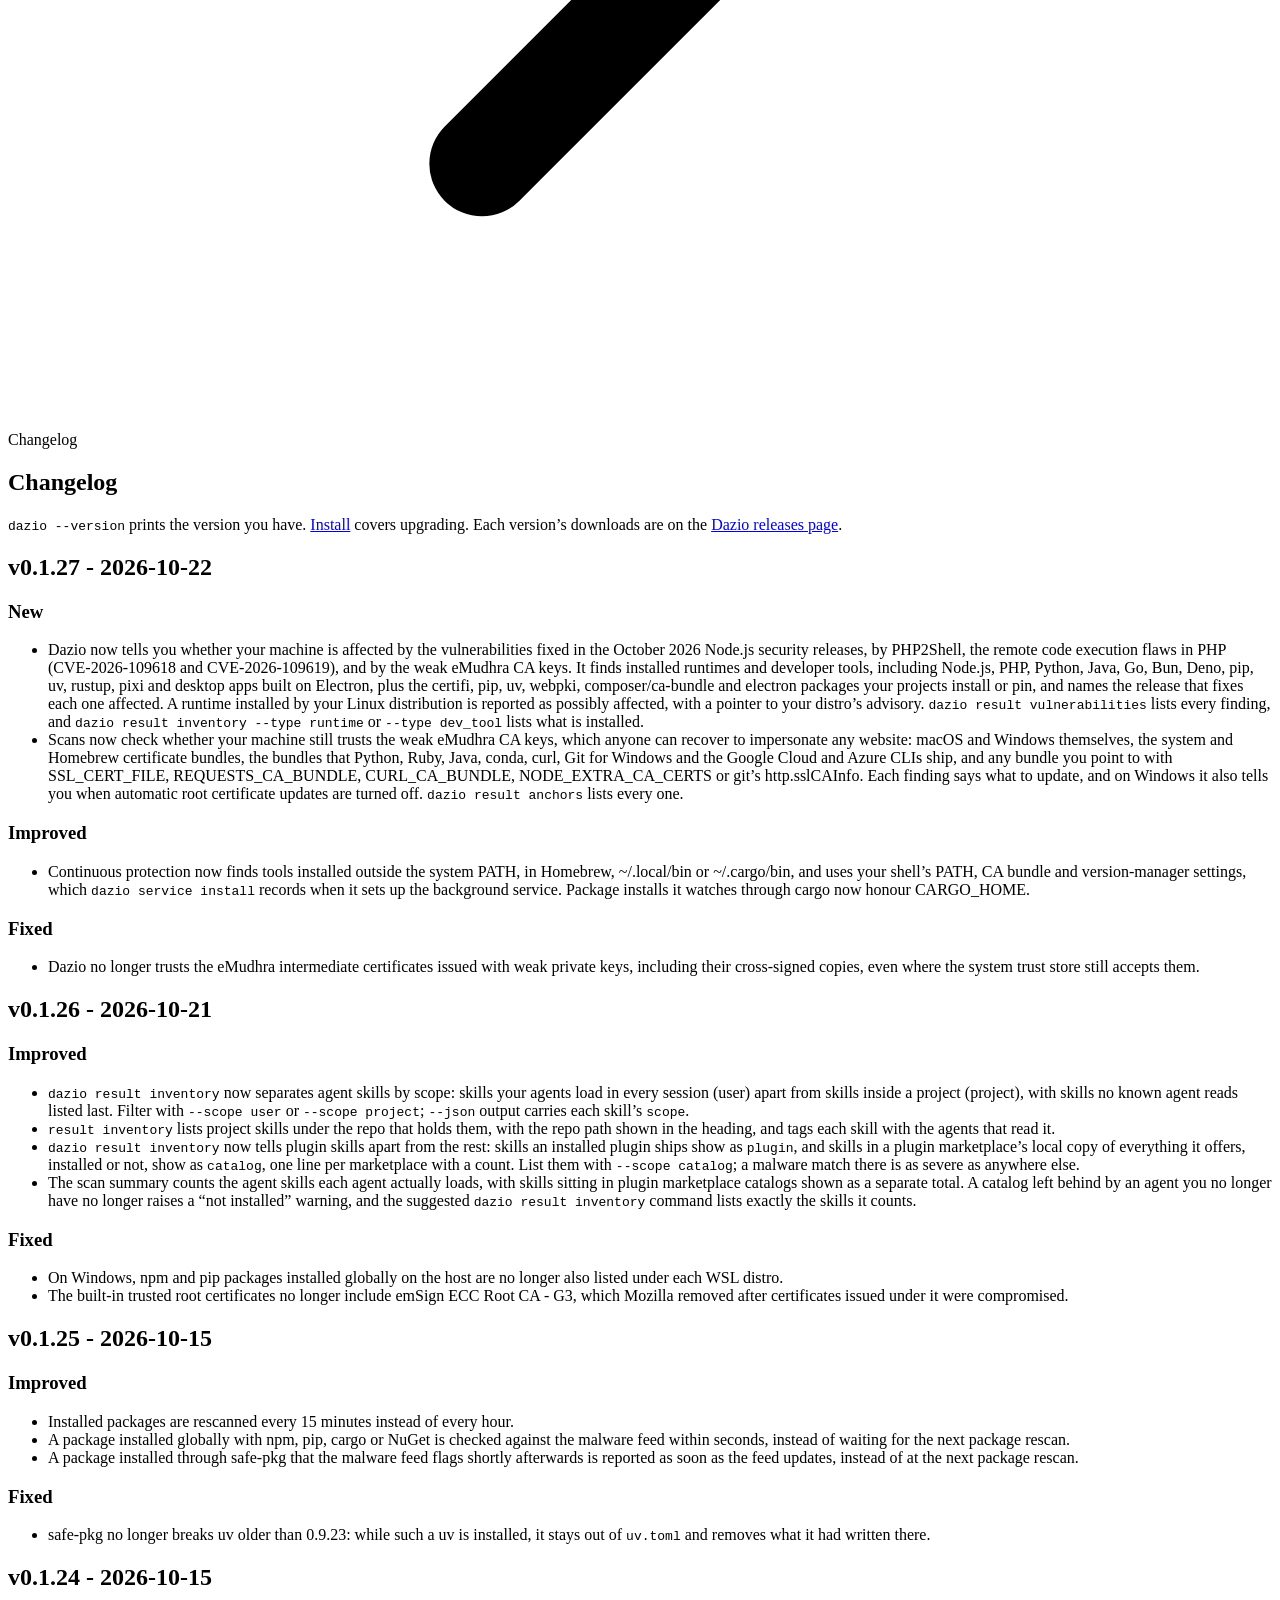
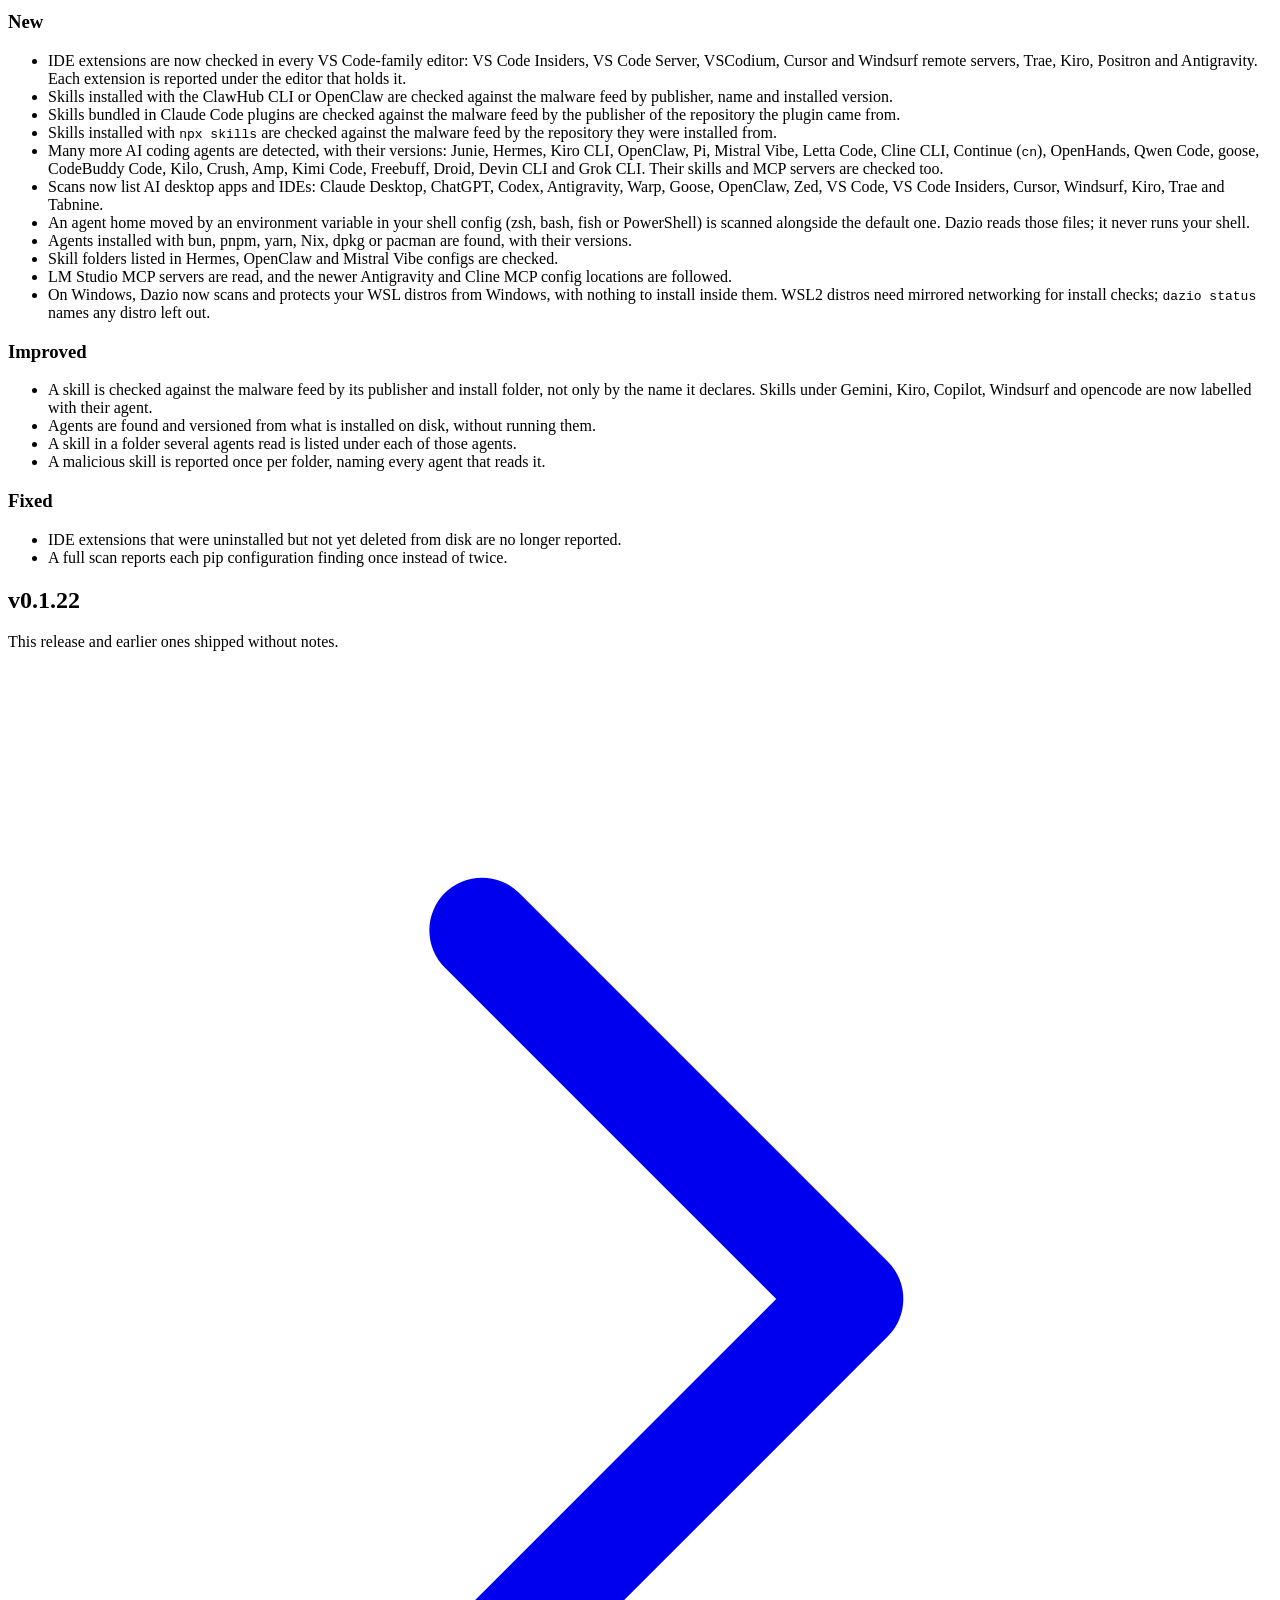
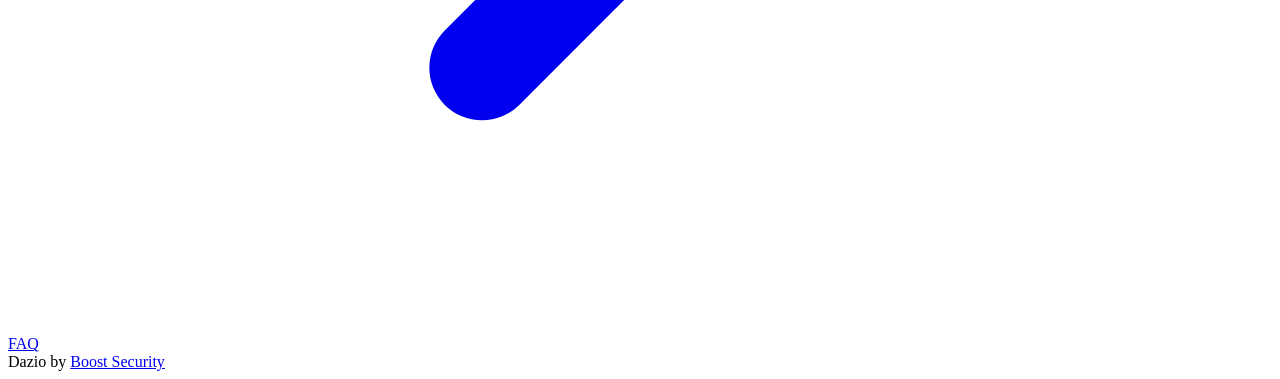
==== commit dc0be271: "docs: endpoint/v0.1.27" ====
--- a/docs/changelog/index.html
+++ b/docs/changelog/index.html
@@ -6,7 +6,7 @@
 <link rel="apple-touch-icon" href="/dazio/apple-touch-icon.png" sizes="180x180" />
 <title>Changelog – Dazio</title>
   <meta name="description" content="dazio --version prints the version you have. Install covers upgrading. Each version’s downloads are on the Dazio releases page.
-v0.1.25 - 2026-10-15 Improved Installed packages are rescanned every 15 minutes instead of every hour. A package installed globally with npm, pip, cargo or NuGet is checked against the malware feed within seconds, instead of waiting for the next package rescan. A package installed through safe-pkg that the malware feed flags shortly afterwards is reported as soon as the feed updates, instead of at the next package rescan. Fixed safe-pkg no longer breaks uv older than 0.9.23: while such a uv is installed, it stays out of uv.toml and removes what it had written there. v0.1.24 - 2026-10-15 New IDE extensions are now checked in every VS Code-family editor: VS Code Insiders, VS Code Server, VSCodium, Cursor and Windsurf remote servers, Trae, Kiro, Positron and Antigravity. Each extension is reported under the editor that holds it. Skills installed with the ClawHub CLI or OpenClaw are checked against the malware feed by publisher, name and installed version. Skills bundled in Claude Code plugins are checked against the malware feed by the publisher of the repository the plugin came from. Skills installed with npx skills are checked against the malware feed by the repository they were installed from. Many more AI coding agents are detected, with their versions: Junie, Hermes, Kiro CLI, OpenClaw, Pi, Mistral Vibe, Letta Code, Cline CLI, Continue (cn), OpenHands, Qwen Code, goose, CodeBuddy Code, Kilo, Crush, Amp, Kimi Code, Freebuff, Droid, Devin CLI and Grok CLI. Their skills and MCP servers are checked too. Scans now list AI desktop apps and IDEs: Claude Desktop, ChatGPT, Codex, Antigravity, Warp, Goose, OpenClaw, Zed, VS Code, VS Code Insiders, Cursor, Windsurf, Kiro, Trae and Tabnine. An agent home moved by an environment variable in your shell config (zsh, bash, fish or PowerShell) is scanned alongside the default one. Dazio reads those files; it never runs your shell. Agents installed with bun, pnpm, yarn, Nix, dpkg or pacman are found, with their versions. Skill folders listed in Hermes, OpenClaw and Mistral Vibe configs are checked. LM Studio MCP servers are read, and the newer Antigravity and Cline MCP config locations are followed. On Windows, Dazio now scans and protects your WSL distros from Windows, with nothing to install inside them. WSL2 distros need mirrored networking for install checks; dazio status names any distro left out. Improved A skill is checked against the malware feed by its publisher and install folder, not only by the name it declares. Skills under Gemini, Kiro, Copilot, Windsurf and opencode are now labelled with their agent. Agents are found and versioned from what is installed on disk, without running them. A skill in a folder several agents read is listed under each of those agents. A malicious skill is reported once per folder, naming every agent that reads it. Fixed IDE extensions that were uninstalled but not yet deleted from disk are no longer reported. A full scan reports each pip configuration finding once instead of twice. v0.1.22 This release and earlier ones shipped without notes." /><link rel="canonical" href="https://boostsecurityio.github.io/dazio/docs/changelog/" itemprop="url" />
+v0.1.27 - 2026-10-22 New Dazio now tells you whether your machine is affected by the vulnerabilities fixed in the October 2026 Node.js security releases, by PHP2Shell, the remote code execution flaws in PHP (CVE-2026-109618 and CVE-2026-109619), and by the weak eMudhra CA keys. It finds installed runtimes and developer tools, including Node.js, PHP, Python, Java, Go, Bun, Deno, pip, uv, rustup, pixi and desktop apps built on Electron, plus the certifi, pip, uv, webpki, composer/ca-bundle and electron packages your projects install or pin, and names the release that fixes each one affected. A runtime installed by your Linux distribution is reported as possibly affected, with a pointer to your distro’s advisory. dazio result vulnerabilities lists every finding, and dazio result inventory --type runtime or --type dev_tool lists what is installed. Scans now check whether your machine still trusts the weak eMudhra CA keys, which anyone can recover to impersonate any website: macOS and Windows themselves, the system and Homebrew certificate bundles, the bundles that Python, Ruby, Java, conda, curl, Git for Windows and the Google Cloud and Azure CLIs ship, and any bundle you point to with SSL_CERT_FILE, REQUESTS_CA_BUNDLE, CURL_CA_BUNDLE, NODE_EXTRA_CA_CERTS or git’s http.sslCAInfo. Each finding says what to update, and on Windows it also tells you when automatic root certificate updates are turned off. dazio result anchors lists every one. Improved Continuous protection now finds tools installed outside the system PATH, in Homebrew, ~/.local/bin or ~/.cargo/bin, and uses your shell’s PATH, CA bundle and version-manager settings, which dazio service install records when it sets up the background service. Package installs it watches through cargo now honour CARGO_HOME. Fixed Dazio no longer trusts the eMudhra intermediate certificates issued with weak private keys, including their cross-signed copies, even where the system trust store still accepts them. v0.1.26 - 2026-10-21 Improved dazio result inventory now separates agent skills by scope: skills your agents load in every session (user) apart from skills inside a project (project), with skills no known agent reads listed last. Filter with --scope user or --scope project; --json output carries each skill’s scope. result inventory lists project skills under the repo that holds them, with the repo path shown in the heading, and tags each skill with the agents that read it. dazio result inventory now tells plugin skills apart from the rest: skills an installed plugin ships show as plugin, and skills in a plugin marketplace’s local copy of everything it offers, installed or not, show as catalog, one line per marketplace with a count. List them with --scope catalog; a malware match there is as severe as anywhere else. The scan summary counts the agent skills each agent actually loads, with skills sitting in plugin marketplace catalogs shown as a separate total. A catalog left behind by an agent you no longer have no longer raises a “not installed” warning, and the suggested dazio result inventory command lists exactly the skills it counts. Fixed On Windows, npm and pip packages installed globally on the host are no longer also listed under each WSL distro. The built-in trusted root certificates no longer include emSign ECC Root CA - G3, which Mozilla removed after certificates issued under it were compromised. v0.1.25 - 2026-10-15 Improved Installed packages are rescanned every 15 minutes instead of every hour. A package installed globally with npm, pip, cargo or NuGet is checked against the malware feed within seconds, instead of waiting for the next package rescan. A package installed through safe-pkg that the malware feed flags shortly afterwards is reported as soon as the feed updates, instead of at the next package rescan. Fixed safe-pkg no longer breaks uv older than 0.9.23: while such a uv is installed, it stays out of uv.toml and removes what it had written there. v0.1.24 - 2026-10-15 New IDE extensions are now checked in every VS Code-family editor: VS Code Insiders, VS Code Server, VSCodium, Cursor and Windsurf remote servers, Trae, Kiro, Positron and Antigravity. Each extension is reported under the editor that holds it. Skills installed with the ClawHub CLI or OpenClaw are checked against the malware feed by publisher, name and installed version. Skills bundled in Claude Code plugins are checked against the malware feed by the publisher of the repository the plugin came from. Skills installed with npx skills are checked against the malware feed by the repository they were installed from. Many more AI coding agents are detected, with their versions: Junie, Hermes, Kiro CLI, OpenClaw, Pi, Mistral Vibe, Letta Code, Cline CLI, Continue (cn), OpenHands, Qwen Code, goose, CodeBuddy Code, Kilo, Crush, Amp, Kimi Code, Freebuff, Droid, Devin CLI and Grok CLI. Their skills and MCP servers are checked too. Scans now list AI desktop apps and IDEs: Claude Desktop, ChatGPT, Codex, Antigravity, Warp, Goose, OpenClaw, Zed, VS Code, VS Code Insiders, Cursor, Windsurf, Kiro, Trae and Tabnine. An agent home moved by an environment variable in your shell config (zsh, bash, fish or PowerShell) is scanned alongside the default one. Dazio reads those files; it never runs your shell. Agents installed with bun, pnpm, yarn, Nix, dpkg or pacman are found, with their versions. Skill folders listed in Hermes, OpenClaw and Mistral Vibe configs are checked. LM Studio MCP servers are read, and the newer Antigravity and Cline MCP config locations are followed. On Windows, Dazio now scans and protects your WSL distros from Windows, with nothing to install inside them. WSL2 distros need mirrored networking for install checks; dazio status names any distro left out. Improved A skill is checked against the malware feed by its publisher and install folder, not only by the name it declares. Skills under Gemini, Kiro, Copilot, Windsurf and opencode are now labelled with their agent. Agents are found and versioned from what is installed on disk, without running them. A skill in a folder several agents read is listed under each of those agents. A malicious skill is reported once per folder, naming every agent that reads it. Fixed IDE extensions that were uninstalled but not yet deleted from disk are no longer reported. A full scan reports each pip configuration finding once instead of twice. v0.1.22 This release and earlier ones shipped without notes." /><link rel="canonical" href="https://boostsecurityio.github.io/dazio/docs/changelog/" itemprop="url" />
 
 <meta property="og:title" content="Changelog">
 <meta
@@ -16,6 +16,33 @@
       dazio --version prints the version you have. Install covers
 upgrading. Each version&rsquo;s downloads are on the
 Dazio releases page.
+v0.1.27 - 2026-10-22
+    New
+    
+Dazio now tells you whether your machine is affected by the vulnerabilities fixed in the October 2026 Node.js security releases, by PHP2Shell, the remote code execution flaws in PHP (CVE-2026-109618 and CVE-2026-109619), and by the weak eMudhra CA keys. It finds installed runtimes and developer tools, including Node.js, PHP, Python, Java, Go, Bun, Deno, pip, uv, rustup, pixi and desktop apps built on Electron, plus the certifi, pip, uv, webpki, composer/ca-bundle and electron packages your projects install or pin, and names the release that fixes each one affected. A runtime installed by your Linux distribution is reported as possibly affected, with a pointer to your distro&rsquo;s advisory. dazio result vulnerabilities lists every finding, and dazio result inventory --type runtime or --type dev_tool lists what is installed.
+Scans now check whether your machine still trusts the weak eMudhra CA keys, which anyone can recover to impersonate any website: macOS and Windows themselves, the system and Homebrew certificate bundles, the bundles that Python, Ruby, Java, conda, curl, Git for Windows and the Google Cloud and Azure CLIs ship, and any bundle you point to with SSL_CERT_FILE, REQUESTS_CA_BUNDLE, CURL_CA_BUNDLE, NODE_EXTRA_CA_CERTS or git&rsquo;s http.sslCAInfo. Each finding says what to update, and on Windows it also tells you when automatic root certificate updates are turned off. dazio result anchors lists every one.
+
+Improved
+    
+Continuous protection now finds tools installed outside the system PATH, in Homebrew, ~/.local/bin or ~/.cargo/bin, and uses your shell&rsquo;s PATH, CA bundle and version-manager settings, which dazio service install records when it sets up the background service. Package installs it watches through cargo now honour CARGO_HOME.
+
+Fixed
+    
+Dazio no longer trusts the eMudhra intermediate certificates issued with weak private keys, including their cross-signed copies, even where the system trust store still accepts them.
+
+v0.1.26 - 2026-10-21
+    Improved
+    
+dazio result inventory now separates agent skills by scope: skills your agents load in every session (user) apart from skills inside a project (project), with skills no known agent reads listed last. Filter with --scope user or --scope project; --json output carries each skill&rsquo;s scope.
+result inventory lists project skills under the repo that holds them, with the repo path shown in the heading, and tags each skill with the agents that read it.
+dazio result inventory now tells plugin skills apart from the rest: skills an installed plugin ships show as plugin, and skills in a plugin marketplace&rsquo;s local copy of everything it offers, installed or not, show as catalog, one line per marketplace with a count. List them with --scope catalog; a malware match there is as severe as anywhere else.
+The scan summary counts the agent skills each agent actually loads, with skills sitting in plugin marketplace catalogs shown as a separate total. A catalog left behind by an agent you no longer have no longer raises a &ldquo;not installed&rdquo; warning, and the suggested dazio result inventory command lists exactly the skills it counts.
+
+Fixed
+    
+On Windows, npm and pip packages installed globally on the host are no longer also listed under each WSL distro.
+The built-in trusted root certificates no longer include emSign ECC Root CA - G3, which Mozilla removed after certificates issued under it were compromised.
+
 v0.1.25 - 2026-10-15
     Improved
     
@@ -70,12 +97,12 @@
 
 	<meta itemprop="name" content="Changelog">
 	<meta itemprop="description" content="dazio --version prints the version you have. Install covers upgrading. Each version’s downloads are on the Dazio releases page.
-v0.1.25 - 2026-10-15 Improved Installed packages are rescanned every 15 minutes instead of every hour. A package installed globally with npm, pip, cargo or NuGet is checked against the malware feed within seconds, instead of waiting for the next package rescan. A package installed through safe-pkg that the malware feed flags shortly afterwards is reported as soon as the feed updates, instead of at the next package rescan. Fixed safe-pkg no longer breaks uv older than 0.9.23: while such a uv is installed, it stays out of uv.toml and removes what it had written there. v0.1.24 - 2026-10-15 New IDE extensions are now checked in every VS Code-family editor: VS Code Insiders, VS Code Server, VSCodium, Cursor and Windsurf remote servers, Trae, Kiro, Positron and Antigravity. Each extension is reported under the editor that holds it. Skills installed with the ClawHub CLI or OpenClaw are checked against the malware feed by publisher, name and installed version. Skills bundled in Claude Code plugins are checked against the malware feed by the publisher of the repository the plugin came from. Skills installed with npx skills are checked against the malware feed by the repository they were installed from. Many more AI coding agents are detected, with their versions: Junie, Hermes, Kiro CLI, OpenClaw, Pi, Mistral Vibe, Letta Code, Cline CLI, Continue (cn), OpenHands, Qwen Code, goose, CodeBuddy Code, Kilo, Crush, Amp, Kimi Code, Freebuff, Droid, Devin CLI and Grok CLI. Their skills and MCP servers are checked too. Scans now list AI desktop apps and IDEs: Claude Desktop, ChatGPT, Codex, Antigravity, Warp, Goose, OpenClaw, Zed, VS Code, VS Code Insiders, Cursor, Windsurf, Kiro, Trae and Tabnine. An agent home moved by an environment variable in your shell config (zsh, bash, fish or PowerShell) is scanned alongside the default one. Dazio reads those files; it never runs your shell. Agents installed with bun, pnpm, yarn, Nix, dpkg or pacman are found, with their versions. Skill folders listed in Hermes, OpenClaw and Mistral Vibe configs are checked. LM Studio MCP servers are read, and the newer Antigravity and Cline MCP config locations are followed. On Windows, Dazio now scans and protects your WSL distros from Windows, with nothing to install inside them. WSL2 distros need mirrored networking for install checks; dazio status names any distro left out. Improved A skill is checked against the malware feed by its publisher and install folder, not only by the name it declares. Skills under Gemini, Kiro, Copilot, Windsurf and opencode are now labelled with their agent. Agents are found and versioned from what is installed on disk, without running them. A skill in a folder several agents read is listed under each of those agents. A malicious skill is reported once per folder, naming every agent that reads it. Fixed IDE extensions that were uninstalled but not yet deleted from disk are no longer reported. A full scan reports each pip configuration finding once instead of twice. v0.1.22 This release and earlier ones shipped without notes.">
-	<meta itemprop="wordCount" content="518">
+v0.1.27 - 2026-10-22 New Dazio now tells you whether your machine is affected by the vulnerabilities fixed in the October 2026 Node.js security releases, by PHP2Shell, the remote code execution flaws in PHP (CVE-2026-109618 and CVE-2026-109619), and by the weak eMudhra CA keys. It finds installed runtimes and developer tools, including Node.js, PHP, Python, Java, Go, Bun, Deno, pip, uv, rustup, pixi and desktop apps built on Electron, plus the certifi, pip, uv, webpki, composer/ca-bundle and electron packages your projects install or pin, and names the release that fixes each one affected. A runtime installed by your Linux distribution is reported as possibly affected, with a pointer to your distro’s advisory. dazio result vulnerabilities lists every finding, and dazio result inventory --type runtime or --type dev_tool lists what is installed. Scans now check whether your machine still trusts the weak eMudhra CA keys, which anyone can recover to impersonate any website: macOS and Windows themselves, the system and Homebrew certificate bundles, the bundles that Python, Ruby, Java, conda, curl, Git for Windows and the Google Cloud and Azure CLIs ship, and any bundle you point to with SSL_CERT_FILE, REQUESTS_CA_BUNDLE, CURL_CA_BUNDLE, NODE_EXTRA_CA_CERTS or git’s http.sslCAInfo. Each finding says what to update, and on Windows it also tells you when automatic root certificate updates are turned off. dazio result anchors lists every one. Improved Continuous protection now finds tools installed outside the system PATH, in Homebrew, ~/.local/bin or ~/.cargo/bin, and uses your shell’s PATH, CA bundle and version-manager settings, which dazio service install records when it sets up the background service. Package installs it watches through cargo now honour CARGO_HOME. Fixed Dazio no longer trusts the eMudhra intermediate certificates issued with weak private keys, including their cross-signed copies, even where the system trust store still accepts them. v0.1.26 - 2026-10-21 Improved dazio result inventory now separates agent skills by scope: skills your agents load in every session (user) apart from skills inside a project (project), with skills no known agent reads listed last. Filter with --scope user or --scope project; --json output carries each skill’s scope. result inventory lists project skills under the repo that holds them, with the repo path shown in the heading, and tags each skill with the agents that read it. dazio result inventory now tells plugin skills apart from the rest: skills an installed plugin ships show as plugin, and skills in a plugin marketplace’s local copy of everything it offers, installed or not, show as catalog, one line per marketplace with a count. List them with --scope catalog; a malware match there is as severe as anywhere else. The scan summary counts the agent skills each agent actually loads, with skills sitting in plugin marketplace catalogs shown as a separate total. A catalog left behind by an agent you no longer have no longer raises a “not installed” warning, and the suggested dazio result inventory command lists exactly the skills it counts. Fixed On Windows, npm and pip packages installed globally on the host are no longer also listed under each WSL distro. The built-in trusted root certificates no longer include emSign ECC Root CA - G3, which Mozilla removed after certificates issued under it were compromised. v0.1.25 - 2026-10-15 Improved Installed packages are rescanned every 15 minutes instead of every hour. A package installed globally with npm, pip, cargo or NuGet is checked against the malware feed within seconds, instead of waiting for the next package rescan. A package installed through safe-pkg that the malware feed flags shortly afterwards is reported as soon as the feed updates, instead of at the next package rescan. Fixed safe-pkg no longer breaks uv older than 0.9.23: while such a uv is installed, it stays out of uv.toml and removes what it had written there. v0.1.24 - 2026-10-15 New IDE extensions are now checked in every VS Code-family editor: VS Code Insiders, VS Code Server, VSCodium, Cursor and Windsurf remote servers, Trae, Kiro, Positron and Antigravity. Each extension is reported under the editor that holds it. Skills installed with the ClawHub CLI or OpenClaw are checked against the malware feed by publisher, name and installed version. Skills bundled in Claude Code plugins are checked against the malware feed by the publisher of the repository the plugin came from. Skills installed with npx skills are checked against the malware feed by the repository they were installed from. Many more AI coding agents are detected, with their versions: Junie, Hermes, Kiro CLI, OpenClaw, Pi, Mistral Vibe, Letta Code, Cline CLI, Continue (cn), OpenHands, Qwen Code, goose, CodeBuddy Code, Kilo, Crush, Amp, Kimi Code, Freebuff, Droid, Devin CLI and Grok CLI. Their skills and MCP servers are checked too. Scans now list AI desktop apps and IDEs: Claude Desktop, ChatGPT, Codex, Antigravity, Warp, Goose, OpenClaw, Zed, VS Code, VS Code Insiders, Cursor, Windsurf, Kiro, Trae and Tabnine. An agent home moved by an environment variable in your shell config (zsh, bash, fish or PowerShell) is scanned alongside the default one. Dazio reads those files; it never runs your shell. Agents installed with bun, pnpm, yarn, Nix, dpkg or pacman are found, with their versions. Skill folders listed in Hermes, OpenClaw and Mistral Vibe configs are checked. LM Studio MCP servers are read, and the newer Antigravity and Cline MCP config locations are followed. On Windows, Dazio now scans and protects your WSL distros from Windows, with nothing to install inside them. WSL2 distros need mirrored networking for install checks; dazio status names any distro left out. Improved A skill is checked against the malware feed by its publisher and install folder, not only by the name it declares. Skills under Gemini, Kiro, Copilot, Windsurf and opencode are now labelled with their agent. Agents are found and versioned from what is installed on disk, without running them. A skill in a folder several agents read is listed under each of those agents. A malicious skill is reported once per folder, naming every agent that reads it. Fixed IDE extensions that were uninstalled but not yet deleted from disk are no longer reported. A full scan reports each pip configuration finding once instead of twice. v0.1.22 This release and earlier ones shipped without notes.">
+	<meta itemprop="wordCount" content="1049">
 	<meta name="twitter:card" content="summary">
 	<meta name="twitter:title" content="Changelog">
 	<meta name="twitter:description" content="dazio --version prints the version you have. Install covers upgrading. Each version’s downloads are on the Dazio releases page.
-v0.1.25 - 2026-10-15 Improved Installed packages are rescanned every 15 minutes instead of every hour. A package installed globally with npm, pip, cargo or NuGet is checked against the malware feed within seconds, instead of waiting for the next package rescan. A package installed through safe-pkg that the malware feed flags shortly afterwards is reported as soon as the feed updates, instead of at the next package rescan. Fixed safe-pkg no longer breaks uv older than 0.9.23: while such a uv is installed, it stays out of uv.toml and removes what it had written there. v0.1.24 - 2026-10-15 New IDE extensions are now checked in every VS Code-family editor: VS Code Insiders, VS Code Server, VSCodium, Cursor and Windsurf remote servers, Trae, Kiro, Positron and Antigravity. Each extension is reported under the editor that holds it. Skills installed with the ClawHub CLI or OpenClaw are checked against the malware feed by publisher, name and installed version. Skills bundled in Claude Code plugins are checked against the malware feed by the publisher of the repository the plugin came from. Skills installed with npx skills are checked against the malware feed by the repository they were installed from. Many more AI coding agents are detected, with their versions: Junie, Hermes, Kiro CLI, OpenClaw, Pi, Mistral Vibe, Letta Code, Cline CLI, Continue (cn), OpenHands, Qwen Code, goose, CodeBuddy Code, Kilo, Crush, Amp, Kimi Code, Freebuff, Droid, Devin CLI and Grok CLI. Their skills and MCP servers are checked too. Scans now list AI desktop apps and IDEs: Claude Desktop, ChatGPT, Codex, Antigravity, Warp, Goose, OpenClaw, Zed, VS Code, VS Code Insiders, Cursor, Windsurf, Kiro, Trae and Tabnine. An agent home moved by an environment variable in your shell config (zsh, bash, fish or PowerShell) is scanned alongside the default one. Dazio reads those files; it never runs your shell. Agents installed with bun, pnpm, yarn, Nix, dpkg or pacman are found, with their versions. Skill folders listed in Hermes, OpenClaw and Mistral Vibe configs are checked. LM Studio MCP servers are read, and the newer Antigravity and Cline MCP config locations are followed. On Windows, Dazio now scans and protects your WSL distros from Windows, with nothing to install inside them. WSL2 distros need mirrored networking for install checks; dazio status names any distro left out. Improved A skill is checked against the malware feed by its publisher and install folder, not only by the name it declares. Skills under Gemini, Kiro, Copilot, Windsurf and opencode are now labelled with their agent. Agents are found and versioned from what is installed on disk, without running them. A skill in a folder several agents read is listed under each of those agents. A malicious skill is reported once per folder, naming every agent that reads it. Fixed IDE extensions that were uninstalled but not yet deleted from disk are no longer reported. A full scan reports each pip configuration finding once instead of twice. v0.1.22 This release and earlier ones shipped without notes.">
+v0.1.27 - 2026-10-22 New Dazio now tells you whether your machine is affected by the vulnerabilities fixed in the October 2026 Node.js security releases, by PHP2Shell, the remote code execution flaws in PHP (CVE-2026-109618 and CVE-2026-109619), and by the weak eMudhra CA keys. It finds installed runtimes and developer tools, including Node.js, PHP, Python, Java, Go, Bun, Deno, pip, uv, rustup, pixi and desktop apps built on Electron, plus the certifi, pip, uv, webpki, composer/ca-bundle and electron packages your projects install or pin, and names the release that fixes each one affected. A runtime installed by your Linux distribution is reported as possibly affected, with a pointer to your distro’s advisory. dazio result vulnerabilities lists every finding, and dazio result inventory --type runtime or --type dev_tool lists what is installed. Scans now check whether your machine still trusts the weak eMudhra CA keys, which anyone can recover to impersonate any website: macOS and Windows themselves, the system and Homebrew certificate bundles, the bundles that Python, Ruby, Java, conda, curl, Git for Windows and the Google Cloud and Azure CLIs ship, and any bundle you point to with SSL_CERT_FILE, REQUESTS_CA_BUNDLE, CURL_CA_BUNDLE, NODE_EXTRA_CA_CERTS or git’s http.sslCAInfo. Each finding says what to update, and on Windows it also tells you when automatic root certificate updates are turned off. dazio result anchors lists every one. Improved Continuous protection now finds tools installed outside the system PATH, in Homebrew, ~/.local/bin or ~/.cargo/bin, and uses your shell’s PATH, CA bundle and version-manager settings, which dazio service install records when it sets up the background service. Package installs it watches through cargo now honour CARGO_HOME. Fixed Dazio no longer trusts the eMudhra intermediate certificates issued with weak private keys, including their cross-signed copies, even where the system trust store still accepts them. v0.1.26 - 2026-10-21 Improved dazio result inventory now separates agent skills by scope: skills your agents load in every session (user) apart from skills inside a project (project), with skills no known agent reads listed last. Filter with --scope user or --scope project; --json output carries each skill’s scope. result inventory lists project skills under the repo that holds them, with the repo path shown in the heading, and tags each skill with the agents that read it. dazio result inventory now tells plugin skills apart from the rest: skills an installed plugin ships show as plugin, and skills in a plugin marketplace’s local copy of everything it offers, installed or not, show as catalog, one line per marketplace with a count. List them with --scope catalog; a malware match there is as severe as anywhere else. The scan summary counts the agent skills each agent actually loads, with skills sitting in plugin marketplace catalogs shown as a separate total. A catalog left behind by an agent you no longer have no longer raises a “not installed” warning, and the suggested dazio result inventory command lists exactly the skills it counts. Fixed On Windows, npm and pip packages installed globally on the host are no longer also listed under each WSL distro. The built-in trusted root certificates no longer include emSign ECC Root CA - G3, which Mozilla removed after certificates issued under it were compromised. v0.1.25 - 2026-10-15 Improved Installed packages are rescanned every 15 minutes instead of every hour. A package installed globally with npm, pip, cargo or NuGet is checked against the malware feed within seconds, instead of waiting for the next package rescan. A package installed through safe-pkg that the malware feed flags shortly afterwards is reported as soon as the feed updates, instead of at the next package rescan. Fixed safe-pkg no longer breaks uv older than 0.9.23: while such a uv is installed, it stays out of uv.toml and removes what it had written there. v0.1.24 - 2026-10-15 New IDE extensions are now checked in every VS Code-family editor: VS Code Insiders, VS Code Server, VSCodium, Cursor and Windsurf remote servers, Trae, Kiro, Positron and Antigravity. Each extension is reported under the editor that holds it. Skills installed with the ClawHub CLI or OpenClaw are checked against the malware feed by publisher, name and installed version. Skills bundled in Claude Code plugins are checked against the malware feed by the publisher of the repository the plugin came from. Skills installed with npx skills are checked against the malware feed by the repository they were installed from. Many more AI coding agents are detected, with their versions: Junie, Hermes, Kiro CLI, OpenClaw, Pi, Mistral Vibe, Letta Code, Cline CLI, Continue (cn), OpenHands, Qwen Code, goose, CodeBuddy Code, Kilo, Crush, Amp, Kimi Code, Freebuff, Droid, Devin CLI and Grok CLI. Their skills and MCP servers are checked too. Scans now list AI desktop apps and IDEs: Claude Desktop, ChatGPT, Codex, Antigravity, Warp, Goose, OpenClaw, Zed, VS Code, VS Code Insiders, Cursor, Windsurf, Kiro, Trae and Tabnine. An agent home moved by an environment variable in your shell config (zsh, bash, fish or PowerShell) is scanned alongside the default one. Dazio reads those files; it never runs your shell. Agents installed with bun, pnpm, yarn, Nix, dpkg or pacman are found, with their versions. Skill folders listed in Hermes, OpenClaw and Mistral Vibe configs are checked. LM Studio MCP servers are read, and the newer Antigravity and Cline MCP config locations are followed. On Windows, Dazio now scans and protects your WSL distros from Windows, with nothing to install inside them. WSL2 distros need mirrored networking for install checks; dazio status names any distro left out. Improved A skill is checked against the malware feed by its publisher and install folder, not only by the name it declares. Skills under Gemini, Kiro, Copilot, Windsurf and opencode are now labelled with their agent. Agents are found and versioned from what is installed on disk, without running them. A skill in a folder several agents read is listed under each of those agents. A malicious skill is reported once per folder, naming every agent that reads it. Fixed IDE extensions that were uninstalled but not yet deleted from disk are no longer reported. A full scan reports each pip configuration finding once instead of twice. v0.1.22 This release and earlier ones shipped without notes.">
 
     <link rel="preload" href="/dazio/css/compiled/main.min.f28adce2baf7106c52aac008d6e8ba42bdad041d2778cf21c93d42acc7b547d2.css" as="style" integrity="sha256-8orc4rr3EGxSqsAI1ui6Qr2tBB0neM8hyT1CrMe1R9I=" />
     <link href="/dazio/css/compiled/main.min.f28adce2baf7106c52aac008d6e8ba42bdad041d2778cf21c93d42acc7b547d2.css" rel="stylesheet" integrity="sha256-8orc4rr3EGxSqsAI1ui6Qr2tBB0neM8hyT1CrMe1R9I=" />
@@ -310,15 +337,43 @@
 <nav class="hextra-toc hx:order-last hx:hidden hx:w-64 hx:shrink-0 hx:xl:block hx:print:hidden hx:px-4" aria-label="Table of contents">
     <div class="hextra-scrollbar hx:sticky hx:top-16 hx:overflow-y-auto hx:pr-4 hx:pt-6 hx:text-sm [hyphens:auto] hx:max-h-[calc(100vh-var(--navbar-height)-env(safe-area-inset-bottom))] hx:ltr:-mr-4 hx:rtl:-ml-4"><p class="hx:mb-4 hx:font-semibold hx:tracking-tight">On this page</p><ul>
       <li class="hx:my-2 hx:scroll-my-6 hx:scroll-py-6">
+        <a class="hx:font-medium hx:inline-block hx:rounded-sm hx:text-gray-500 hx:hover:text-gray-900 hx:dark:text-gray-400 hx:dark:hover:text-gray-300 hx:contrast-more:text-gray-900 hx:contrast-more:underline hx:contrast-more:dark:text-gray-50 hx:w-full hx:wrap-break-word hx:hextra-focus-visible-inset" href="#v0127---2026-10-22">v0.1.27 - 2026-10-22
+        </a>
+      </li>
+      <li class="hx:my-2 hx:scroll-my-6 hx:scroll-py-6">
+        <a class="hx:ltr:pl-4 hx:rtl:pr-4 hx:inline-block hx:rounded-sm hx:text-gray-500 hx:hover:text-gray-900 hx:dark:text-gray-400 hx:dark:hover:text-gray-300 hx:contrast-more:text-gray-900 hx:contrast-more:underline hx:contrast-more:dark:text-gray-50 hx:w-full hx:wrap-break-word hx:hextra-focus-visible-inset" href="#new">New
+        </a>
+      </li>
+      <li class="hx:my-2 hx:scroll-my-6 hx:scroll-py-6">
+        <a class="hx:ltr:pl-4 hx:rtl:pr-4 hx:inline-block hx:rounded-sm hx:text-gray-500 hx:hover:text-gray-900 hx:dark:text-gray-400 hx:dark:hover:text-gray-300 hx:contrast-more:text-gray-900 hx:contrast-more:underline hx:contrast-more:dark:text-gray-50 hx:w-full hx:wrap-break-word hx:hextra-focus-visible-inset" href="#improved">Improved
+        </a>
+      </li>
+      <li class="hx:my-2 hx:scroll-my-6 hx:scroll-py-6">
+        <a class="hx:ltr:pl-4 hx:rtl:pr-4 hx:inline-block hx:rounded-sm hx:text-gray-500 hx:hover:text-gray-900 hx:dark:text-gray-400 hx:dark:hover:text-gray-300 hx:contrast-more:text-gray-900 hx:contrast-more:underline hx:contrast-more:dark:text-gray-50 hx:w-full hx:wrap-break-word hx:hextra-focus-visible-inset" href="#fixed">Fixed
+        </a>
+      </li>
+      <li class="hx:my-2 hx:scroll-my-6 hx:scroll-py-6">
+        <a class="hx:font-medium hx:inline-block hx:rounded-sm hx:text-gray-500 hx:hover:text-gray-900 hx:dark:text-gray-400 hx:dark:hover:text-gray-300 hx:contrast-more:text-gray-900 hx:contrast-more:underline hx:contrast-more:dark:text-gray-50 hx:w-full hx:wrap-break-word hx:hextra-focus-visible-inset" href="#v0126---2026-10-21">v0.1.26 - 2026-10-21
+        </a>
+      </li>
+      <li class="hx:my-2 hx:scroll-my-6 hx:scroll-py-6">
+        <a class="hx:ltr:pl-4 hx:rtl:pr-4 hx:inline-block hx:rounded-sm hx:text-gray-500 hx:hover:text-gray-900 hx:dark:text-gray-400 hx:dark:hover:text-gray-300 hx:contrast-more:text-gray-900 hx:contrast-more:underline hx:contrast-more:dark:text-gray-50 hx:w-full hx:wrap-break-word hx:hextra-focus-visible-inset" href="#improved-1">Improved
+        </a>
+      </li>
+      <li class="hx:my-2 hx:scroll-my-6 hx:scroll-py-6">
+        <a class="hx:ltr:pl-4 hx:rtl:pr-4 hx:inline-block hx:rounded-sm hx:text-gray-500 hx:hover:text-gray-900 hx:dark:text-gray-400 hx:dark:hover:text-gray-300 hx:contrast-more:text-gray-900 hx:contrast-more:underline hx:contrast-more:dark:text-gray-50 hx:w-full hx:wrap-break-word hx:hextra-focus-visible-inset" href="#fixed-1">Fixed
+        </a>
+      </li>
+      <li class="hx:my-2 hx:scroll-my-6 hx:scroll-py-6">
         <a class="hx:font-medium hx:inline-block hx:rounded-sm hx:text-gray-500 hx:hover:text-gray-900 hx:dark:text-gray-400 hx:dark:hover:text-gray-300 hx:contrast-more:text-gray-900 hx:contrast-more:underline hx:contrast-more:dark:text-gray-50 hx:w-full hx:wrap-break-word hx:hextra-focus-visible-inset" href="#v0125---2026-10-15">v0.1.25 - 2026-10-15
         </a>
       </li>
       <li class="hx:my-2 hx:scroll-my-6 hx:scroll-py-6">
-        <a class="hx:ltr:pl-4 hx:rtl:pr-4 hx:inline-block hx:rounded-sm hx:text-gray-500 hx:hover:text-gray-900 hx:dark:text-gray-400 hx:dark:hover:text-gray-300 hx:contrast-more:text-gray-900 hx:contrast-more:underline hx:contrast-more:dark:text-gray-50 hx:w-full hx:wrap-break-word hx:hextra-focus-visible-inset" href="#improved">Improved
-        </a>
-      </li>
-      <li class="hx:my-2 hx:scroll-my-6 hx:scroll-py-6">
-        <a class="hx:ltr:pl-4 hx:rtl:pr-4 hx:inline-block hx:rounded-sm hx:text-gray-500 hx:hover:text-gray-900 hx:dark:text-gray-400 hx:dark:hover:text-gray-300 hx:contrast-more:text-gray-900 hx:contrast-more:underline hx:contrast-more:dark:text-gray-50 hx:w-full hx:wrap-break-word hx:hextra-focus-visible-inset" href="#fixed">Fixed
+        <a class="hx:ltr:pl-4 hx:rtl:pr-4 hx:inline-block hx:rounded-sm hx:text-gray-500 hx:hover:text-gray-900 hx:dark:text-gray-400 hx:dark:hover:text-gray-300 hx:contrast-more:text-gray-900 hx:contrast-more:underline hx:contrast-more:dark:text-gray-50 hx:w-full hx:wrap-break-word hx:hextra-focus-visible-inset" href="#improved-2">Improved
+        </a>
+      </li>
+      <li class="hx:my-2 hx:scroll-my-6 hx:scroll-py-6">
+        <a class="hx:ltr:pl-4 hx:rtl:pr-4 hx:inline-block hx:rounded-sm hx:text-gray-500 hx:hover:text-gray-900 hx:dark:text-gray-400 hx:dark:hover:text-gray-300 hx:contrast-more:text-gray-900 hx:contrast-more:underline hx:contrast-more:dark:text-gray-50 hx:w-full hx:wrap-break-word hx:hextra-focus-visible-inset" href="#fixed-2">Fixed
         </a>
       </li>
       <li class="hx:my-2 hx:scroll-my-6 hx:scroll-py-6">
@@ -326,15 +381,15 @@
         </a>
       </li>
       <li class="hx:my-2 hx:scroll-my-6 hx:scroll-py-6">
-        <a class="hx:ltr:pl-4 hx:rtl:pr-4 hx:inline-block hx:rounded-sm hx:text-gray-500 hx:hover:text-gray-900 hx:dark:text-gray-400 hx:dark:hover:text-gray-300 hx:contrast-more:text-gray-900 hx:contrast-more:underline hx:contrast-more:dark:text-gray-50 hx:w-full hx:wrap-break-word hx:hextra-focus-visible-inset" href="#new">New
-        </a>
-      </li>
-      <li class="hx:my-2 hx:scroll-my-6 hx:scroll-py-6">
-        <a class="hx:ltr:pl-4 hx:rtl:pr-4 hx:inline-block hx:rounded-sm hx:text-gray-500 hx:hover:text-gray-900 hx:dark:text-gray-400 hx:dark:hover:text-gray-300 hx:contrast-more:text-gray-900 hx:contrast-more:underline hx:contrast-more:dark:text-gray-50 hx:w-full hx:wrap-break-word hx:hextra-focus-visible-inset" href="#improved-1">Improved
-        </a>
-      </li>
-      <li class="hx:my-2 hx:scroll-my-6 hx:scroll-py-6">
-        <a class="hx:ltr:pl-4 hx:rtl:pr-4 hx:inline-block hx:rounded-sm hx:text-gray-500 hx:hover:text-gray-900 hx:dark:text-gray-400 hx:dark:hover:text-gray-300 hx:contrast-more:text-gray-900 hx:contrast-more:underline hx:contrast-more:dark:text-gray-50 hx:w-full hx:wrap-break-word hx:hextra-focus-visible-inset" href="#fixed-1">Fixed
+        <a class="hx:ltr:pl-4 hx:rtl:pr-4 hx:inline-block hx:rounded-sm hx:text-gray-500 hx:hover:text-gray-900 hx:dark:text-gray-400 hx:dark:hover:text-gray-300 hx:contrast-more:text-gray-900 hx:contrast-more:underline hx:contrast-more:dark:text-gray-50 hx:w-full hx:wrap-break-word hx:hextra-focus-visible-inset" href="#new-1">New
+        </a>
+      </li>
+      <li class="hx:my-2 hx:scroll-my-6 hx:scroll-py-6">
+        <a class="hx:ltr:pl-4 hx:rtl:pr-4 hx:inline-block hx:rounded-sm hx:text-gray-500 hx:hover:text-gray-900 hx:dark:text-gray-400 hx:dark:hover:text-gray-300 hx:contrast-more:text-gray-900 hx:contrast-more:underline hx:contrast-more:dark:text-gray-50 hx:w-full hx:wrap-break-word hx:hextra-focus-visible-inset" href="#improved-3">Improved
+        </a>
+      </li>
+      <li class="hx:my-2 hx:scroll-my-6 hx:scroll-py-6">
+        <a class="hx:ltr:pl-4 hx:rtl:pr-4 hx:inline-block hx:rounded-sm hx:text-gray-500 hx:hover:text-gray-900 hx:dark:text-gray-400 hx:dark:hover:text-gray-300 hx:contrast-more:text-gray-900 hx:contrast-more:underline hx:contrast-more:dark:text-gray-50 hx:w-full hx:wrap-break-word hx:hextra-focus-visible-inset" href="#fixed-3">Fixed
         </a>
       </li>
       <li class="hx:my-2 hx:scroll-my-6 hx:scroll-py-6">
@@ -371,20 +426,47 @@
           <p><code>dazio --version</code> prints the version you have. <a href="../install/">Install</a> covers
 upgrading. Each version&rsquo;s downloads are on the
 <a href="https://github.com/boostsecurityio/dazio/releases"target="_blank" rel="noopener">Dazio releases page</a>.</p>
+<h2>v0.1.27 - 2026-10-22<span class="hx:absolute hx:-mt-20" id="v0127---2026-10-22"></span>
+    <a href="#v0127---2026-10-22" class="subheading-anchor" aria-label="Permalink for this section"></a></h2><h3>New<span class="hx:absolute hx:-mt-20" id="new"></span>
+    <a href="#new" class="subheading-anchor" aria-label="Permalink for this section"></a></h3><ul>
+<li>Dazio now tells you whether your machine is affected by the vulnerabilities fixed in the October 2026 Node.js security releases, by PHP2Shell, the remote code execution flaws in PHP (CVE-2026-109618 and CVE-2026-109619), and by the weak eMudhra CA keys. It finds installed runtimes and developer tools, including Node.js, PHP, Python, Java, Go, Bun, Deno, pip, uv, rustup, pixi and desktop apps built on Electron, plus the certifi, pip, uv, webpki, composer/ca-bundle and electron packages your projects install or pin, and names the release that fixes each one affected. A runtime installed by your Linux distribution is reported as possibly affected, with a pointer to your distro&rsquo;s advisory. <code>dazio result vulnerabilities</code> lists every finding, and <code>dazio result inventory --type runtime</code> or <code>--type dev_tool</code> lists what is installed.</li>
+<li>Scans now check whether your machine still trusts the weak eMudhra CA keys, which anyone can recover to impersonate any website: macOS and Windows themselves, the system and Homebrew certificate bundles, the bundles that Python, Ruby, Java, conda, curl, Git for Windows and the Google Cloud and Azure CLIs ship, and any bundle you point to with SSL_CERT_FILE, REQUESTS_CA_BUNDLE, CURL_CA_BUNDLE, NODE_EXTRA_CA_CERTS or git&rsquo;s http.sslCAInfo. Each finding says what to update, and on Windows it also tells you when automatic root certificate updates are turned off. <code>dazio result anchors</code> lists every one.</li>
+</ul>
+<h3>Improved<span class="hx:absolute hx:-mt-20" id="improved"></span>
+    <a href="#improved" class="subheading-anchor" aria-label="Permalink for this section"></a></h3><ul>
+<li>Continuous protection now finds tools installed outside the system PATH, in Homebrew, ~/.local/bin or ~/.cargo/bin, and uses your shell&rsquo;s PATH, CA bundle and version-manager settings, which <code>dazio service install</code> records when it sets up the background service. Package installs it watches through cargo now honour CARGO_HOME.</li>
+</ul>
+<h3>Fixed<span class="hx:absolute hx:-mt-20" id="fixed"></span>
+    <a href="#fixed" class="subheading-anchor" aria-label="Permalink for this section"></a></h3><ul>
+<li>Dazio no longer trusts the eMudhra intermediate certificates issued with weak private keys, including their cross-signed copies, even where the system trust store still accepts them.</li>
+</ul>
+<h2>v0.1.26 - 2026-10-21<span class="hx:absolute hx:-mt-20" id="v0126---2026-10-21"></span>
+    <a href="#v0126---2026-10-21" class="subheading-anchor" aria-label="Permalink for this section"></a></h2><h3>Improved<span class="hx:absolute hx:-mt-20" id="improved-1"></span>
+    <a href="#improved-1" class="subheading-anchor" aria-label="Permalink for this section"></a></h3><ul>
+<li><code>dazio result inventory</code> now separates agent skills by scope: skills your agents load in every session (user) apart from skills inside a project (project), with skills no known agent reads listed last. Filter with <code>--scope user</code> or <code>--scope project</code>; <code>--json</code> output carries each skill&rsquo;s <code>scope</code>.</li>
+<li><code>result inventory</code> lists project skills under the repo that holds them, with the repo path shown in the heading, and tags each skill with the agents that read it.</li>
+<li><code>dazio result inventory</code> now tells plugin skills apart from the rest: skills an installed plugin ships show as <code>plugin</code>, and skills in a plugin marketplace&rsquo;s local copy of everything it offers, installed or not, show as <code>catalog</code>, one line per marketplace with a count. List them with <code>--scope catalog</code>; a malware match there is as severe as anywhere else.</li>
+<li>The scan summary counts the agent skills each agent actually loads, with skills sitting in plugin marketplace catalogs shown as a separate total. A catalog left behind by an agent you no longer have no longer raises a &ldquo;not installed&rdquo; warning, and the suggested <code>dazio result inventory</code> command lists exactly the skills it counts.</li>
+</ul>
+<h3>Fixed<span class="hx:absolute hx:-mt-20" id="fixed-1"></span>
+    <a href="#fixed-1" class="subheading-anchor" aria-label="Permalink for this section"></a></h3><ul>
+<li>On Windows, npm and pip packages installed globally on the host are no longer also listed under each WSL distro.</li>
+<li>The built-in trusted root certificates no longer include emSign ECC Root CA - G3, which Mozilla removed after certificates issued under it were compromised.</li>
+</ul>
 <h2>v0.1.25 - 2026-10-15<span class="hx:absolute hx:-mt-20" id="v0125---2026-10-15"></span>
-    <a href="#v0125---2026-10-15" class="subheading-anchor" aria-label="Permalink for this section"></a></h2><h3>Improved<span class="hx:absolute hx:-mt-20" id="improved"></span>
-    <a href="#improved" class="subheading-anchor" aria-label="Permalink for this section"></a></h3><ul>
+    <a href="#v0125---2026-10-15" class="subheading-anchor" aria-label="Permalink for this section"></a></h2><h3>Improved<span class="hx:absolute hx:-mt-20" id="improved-2"></span>
+    <a href="#improved-2" class="subheading-anchor" aria-label="Permalink for this section"></a></h3><ul>
 <li>Installed packages are rescanned every 15 minutes instead of every hour.</li>
 <li>A package installed globally with npm, pip, cargo or NuGet is checked against the malware feed within seconds, instead of waiting for the next package rescan.</li>
 <li>A package installed through safe-pkg that the malware feed flags shortly afterwards is reported as soon as the feed updates, instead of at the next package rescan.</li>
 </ul>
-<h3>Fixed<span class="hx:absolute hx:-mt-20" id="fixed"></span>
-    <a href="#fixed" class="subheading-anchor" aria-label="Permalink for this section"></a></h3><ul>
+<h3>Fixed<span class="hx:absolute hx:-mt-20" id="fixed-2"></span>
+    <a href="#fixed-2" class="subheading-anchor" aria-label="Permalink for this section"></a></h3><ul>
 <li>safe-pkg no longer breaks uv older than 0.9.23: while such a uv is installed, it stays out of <code>uv.toml</code> and removes what it had written there.</li>
 </ul>
 <h2>v0.1.24 - 2026-10-15<span class="hx:absolute hx:-mt-20" id="v0124---2026-10-15"></span>
-    <a href="#v0124---2026-10-15" class="subheading-anchor" aria-label="Permalink for this section"></a></h2><h3>New<span class="hx:absolute hx:-mt-20" id="new"></span>
-    <a href="#new" class="subheading-anchor" aria-label="Permalink for this section"></a></h3><ul>
+    <a href="#v0124---2026-10-15" class="subheading-anchor" aria-label="Permalink for this section"></a></h2><h3>New<span class="hx:absolute hx:-mt-20" id="new-1"></span>
+    <a href="#new-1" class="subheading-anchor" aria-label="Permalink for this section"></a></h3><ul>
 <li>IDE extensions are now checked in every VS Code-family editor: VS Code Insiders, VS Code Server, VSCodium, Cursor and Windsurf remote servers, Trae, Kiro, Positron and Antigravity. Each extension is reported under the editor that holds it.</li>
 <li>Skills installed with the ClawHub CLI or OpenClaw are checked against the malware feed by publisher, name and installed version.</li>
 <li>Skills bundled in Claude Code plugins are checked against the malware feed by the publisher of the repository the plugin came from.</li>
@@ -397,15 +479,15 @@
 <li>LM Studio MCP servers are read, and the newer Antigravity and Cline MCP config locations are followed.</li>
 <li>On Windows, Dazio now scans and protects your WSL distros from Windows, with nothing to install inside them. WSL2 distros need mirrored networking for install checks; <code>dazio status</code> names any distro left out.</li>
 </ul>
-<h3>Improved<span class="hx:absolute hx:-mt-20" id="improved-1"></span>
-    <a href="#improved-1" class="subheading-anchor" aria-label="Permalink for this section"></a></h3><ul>
+<h3>Improved<span class="hx:absolute hx:-mt-20" id="improved-3"></span>
+    <a href="#improved-3" class="subheading-anchor" aria-label="Permalink for this section"></a></h3><ul>
 <li>A skill is checked against the malware feed by its publisher and install folder, not only by the name it declares. Skills under Gemini, Kiro, Copilot, Windsurf and opencode are now labelled with their agent.</li>
 <li>Agents are found and versioned from what is installed on disk, without running them.</li>
 <li>A skill in a folder several agents read is listed under each of those agents.</li>
 <li>A malicious skill is reported once per folder, naming every agent that reads it.</li>
 </ul>
-<h3>Fixed<span class="hx:absolute hx:-mt-20" id="fixed-1"></span>
-    <a href="#fixed-1" class="subheading-anchor" aria-label="Permalink for this section"></a></h3><ul>
+<h3>Fixed<span class="hx:absolute hx:-mt-20" id="fixed-3"></span>
+    <a href="#fixed-3" class="subheading-anchor" aria-label="Permalink for this section"></a></h3><ul>
 <li>IDE extensions that were uninstalled but not yet deleted from disk are no longer reported.</li>
 <li>A full scan reports each pip configuration finding once instead of twice.</li>
 </ul>
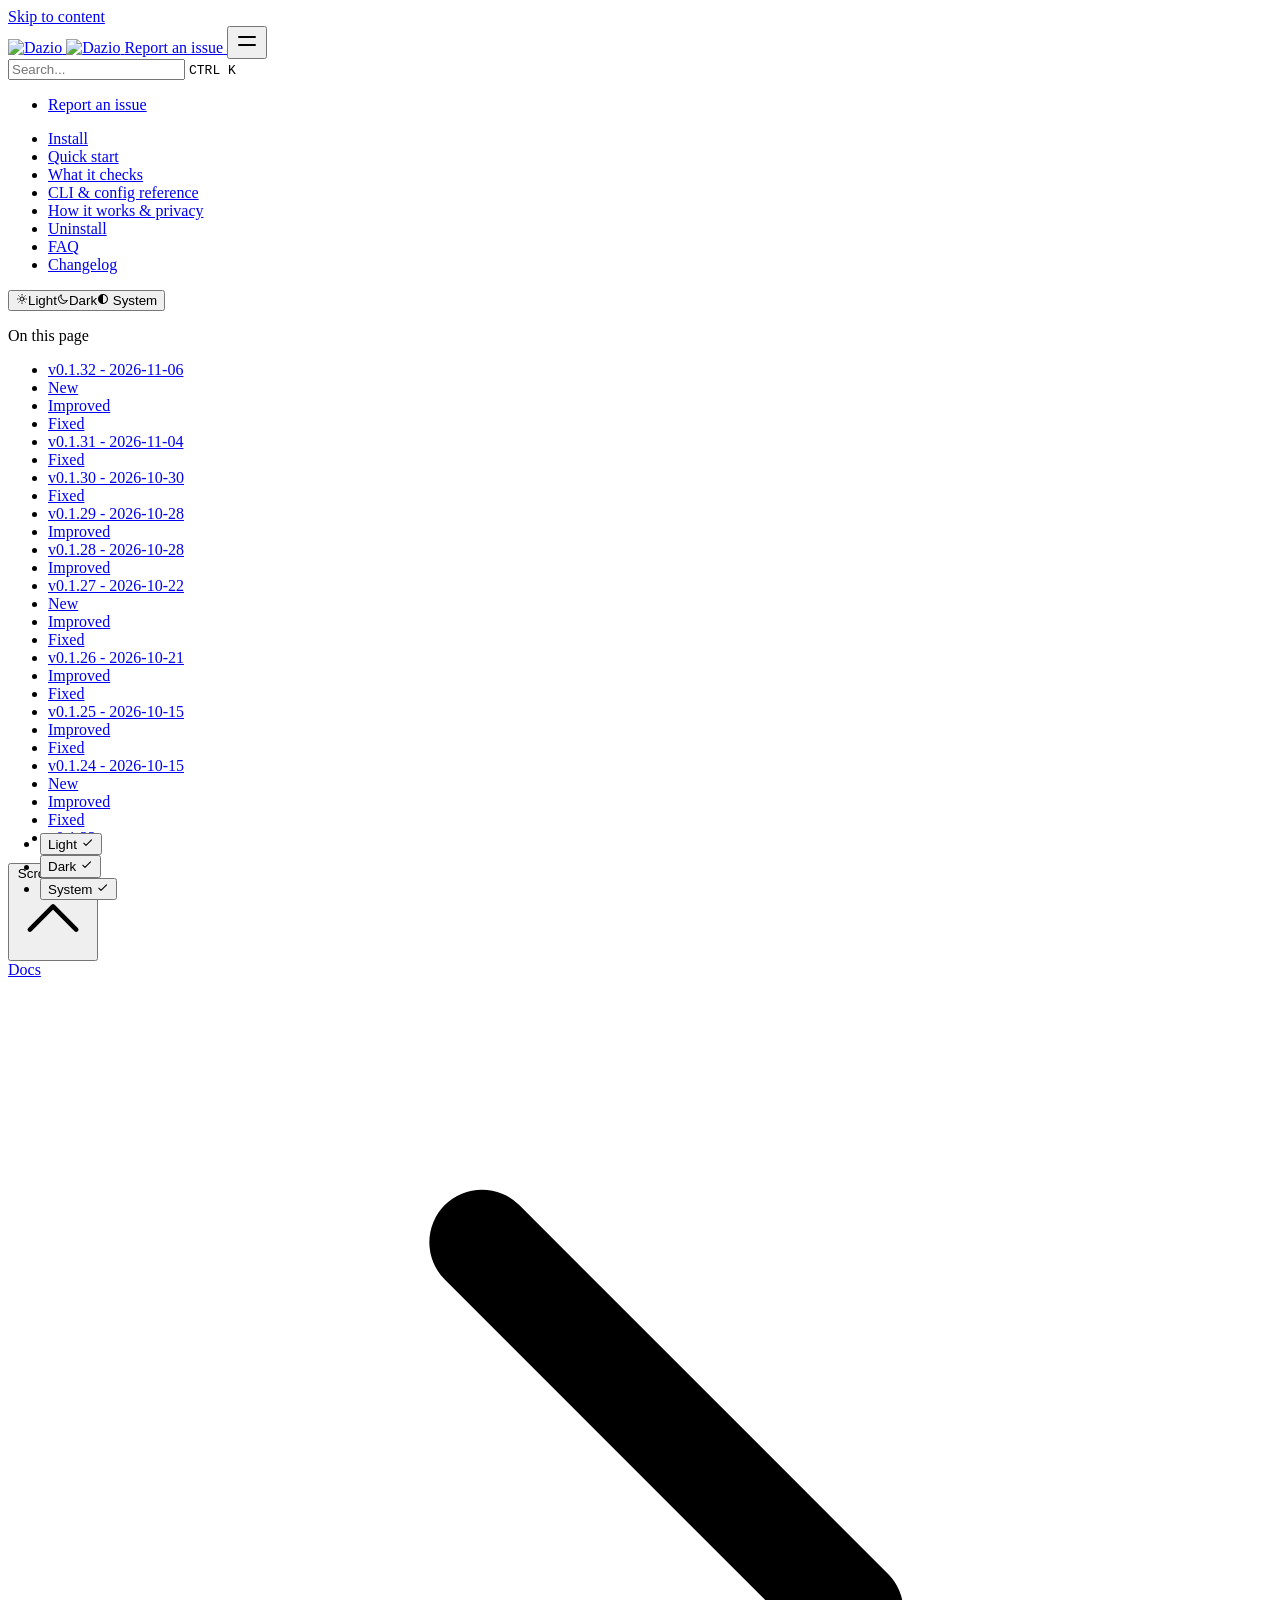
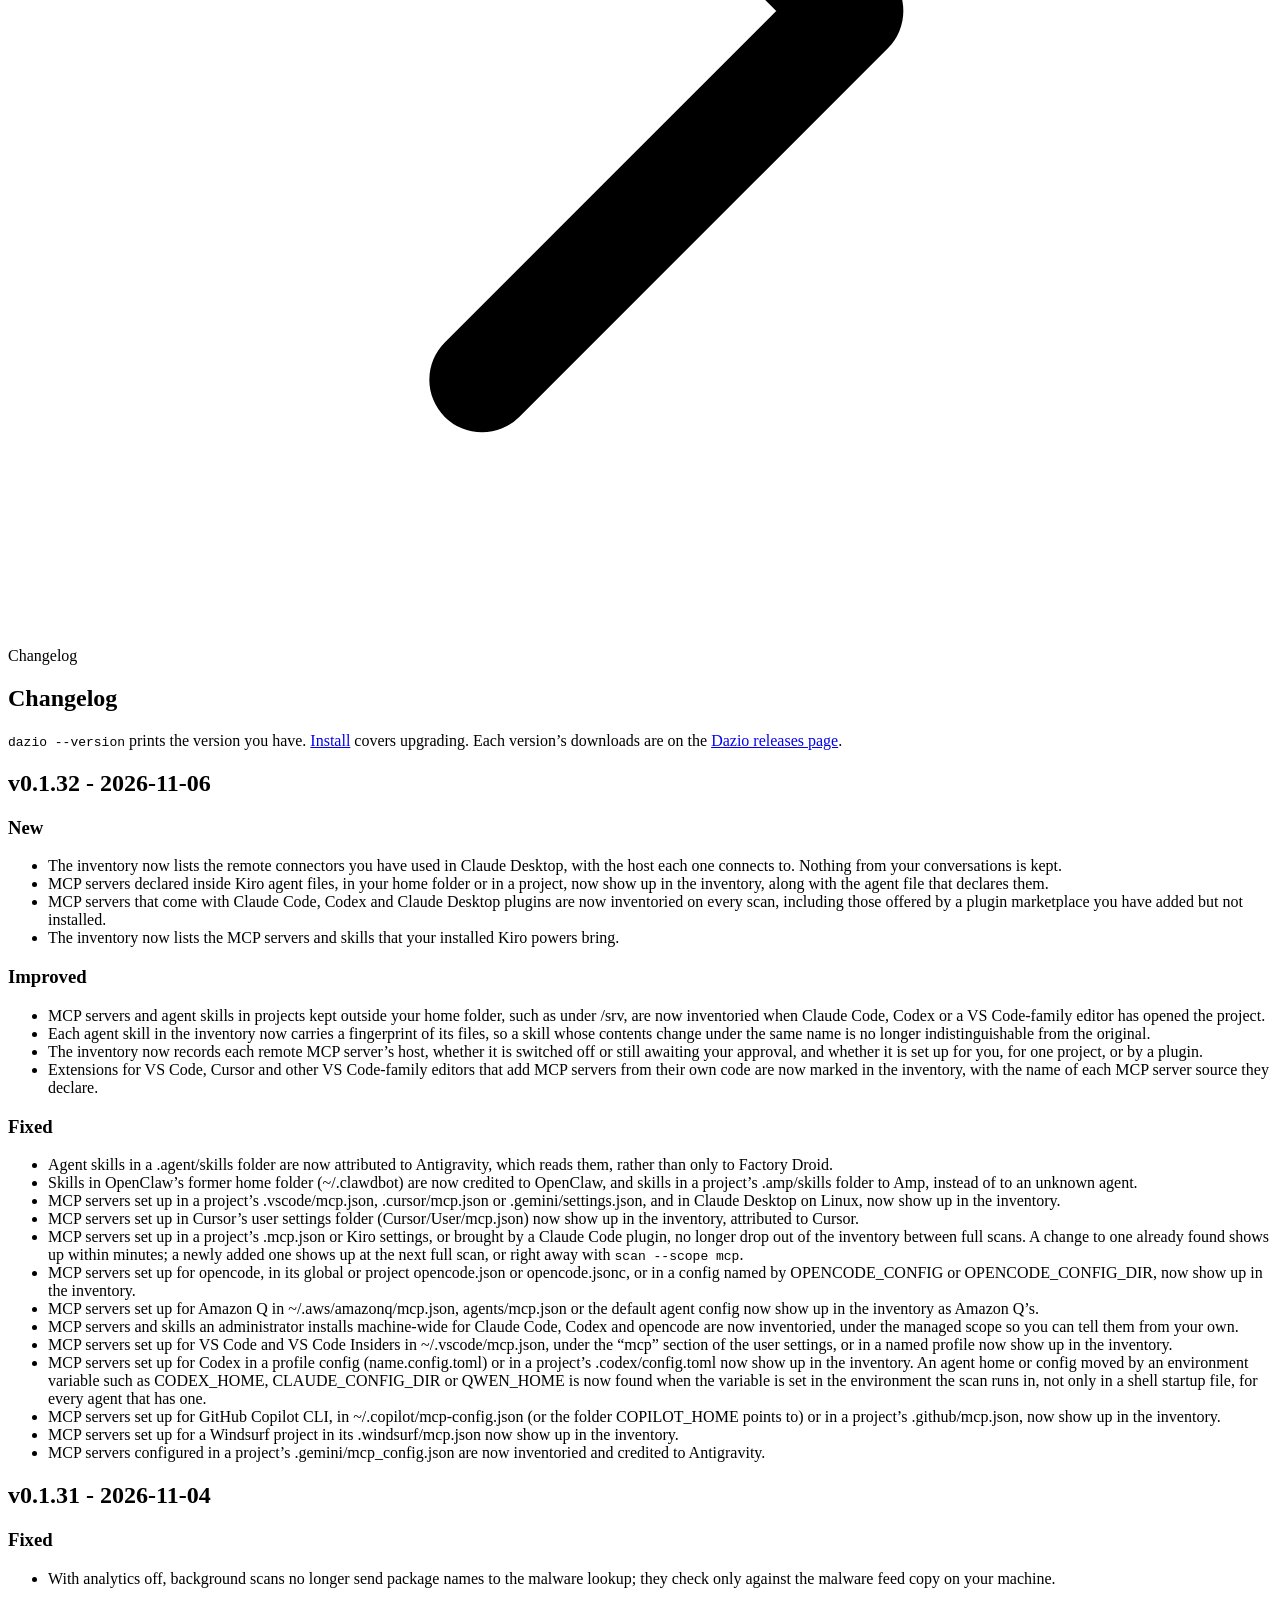
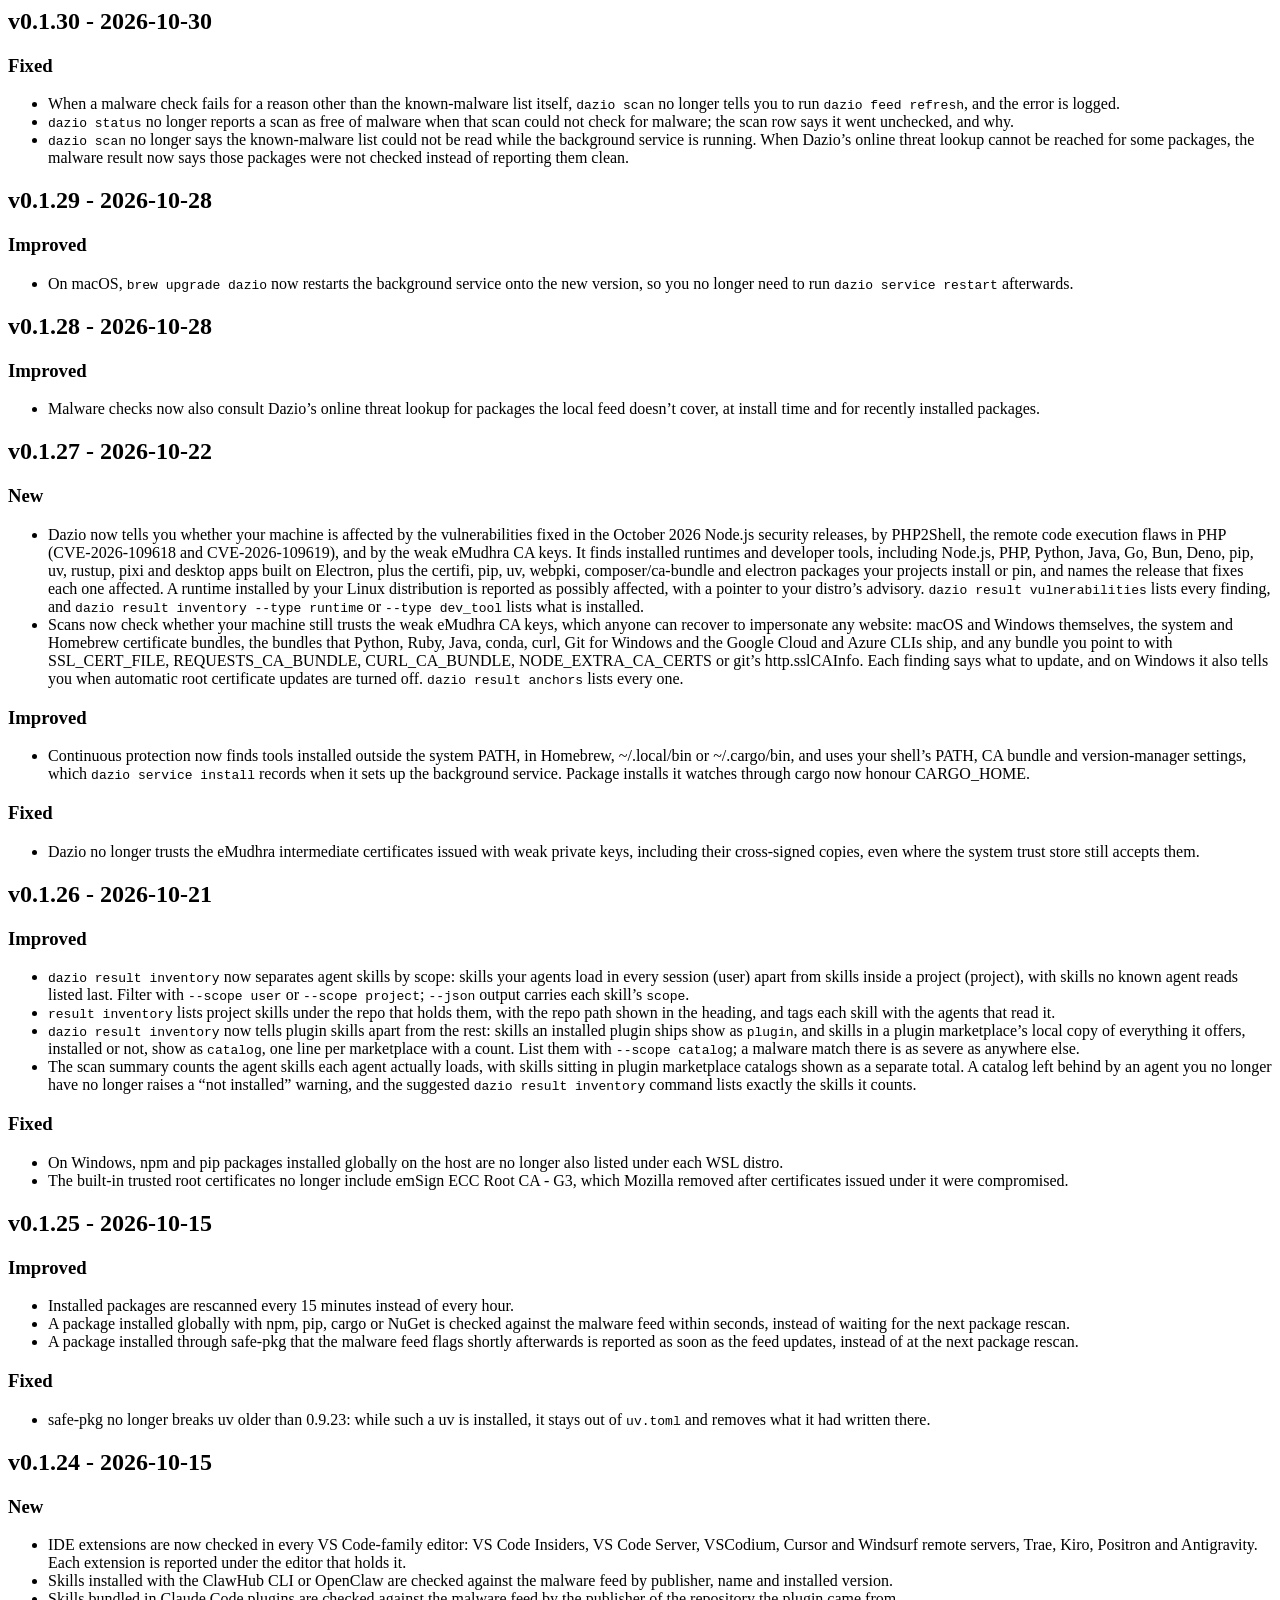
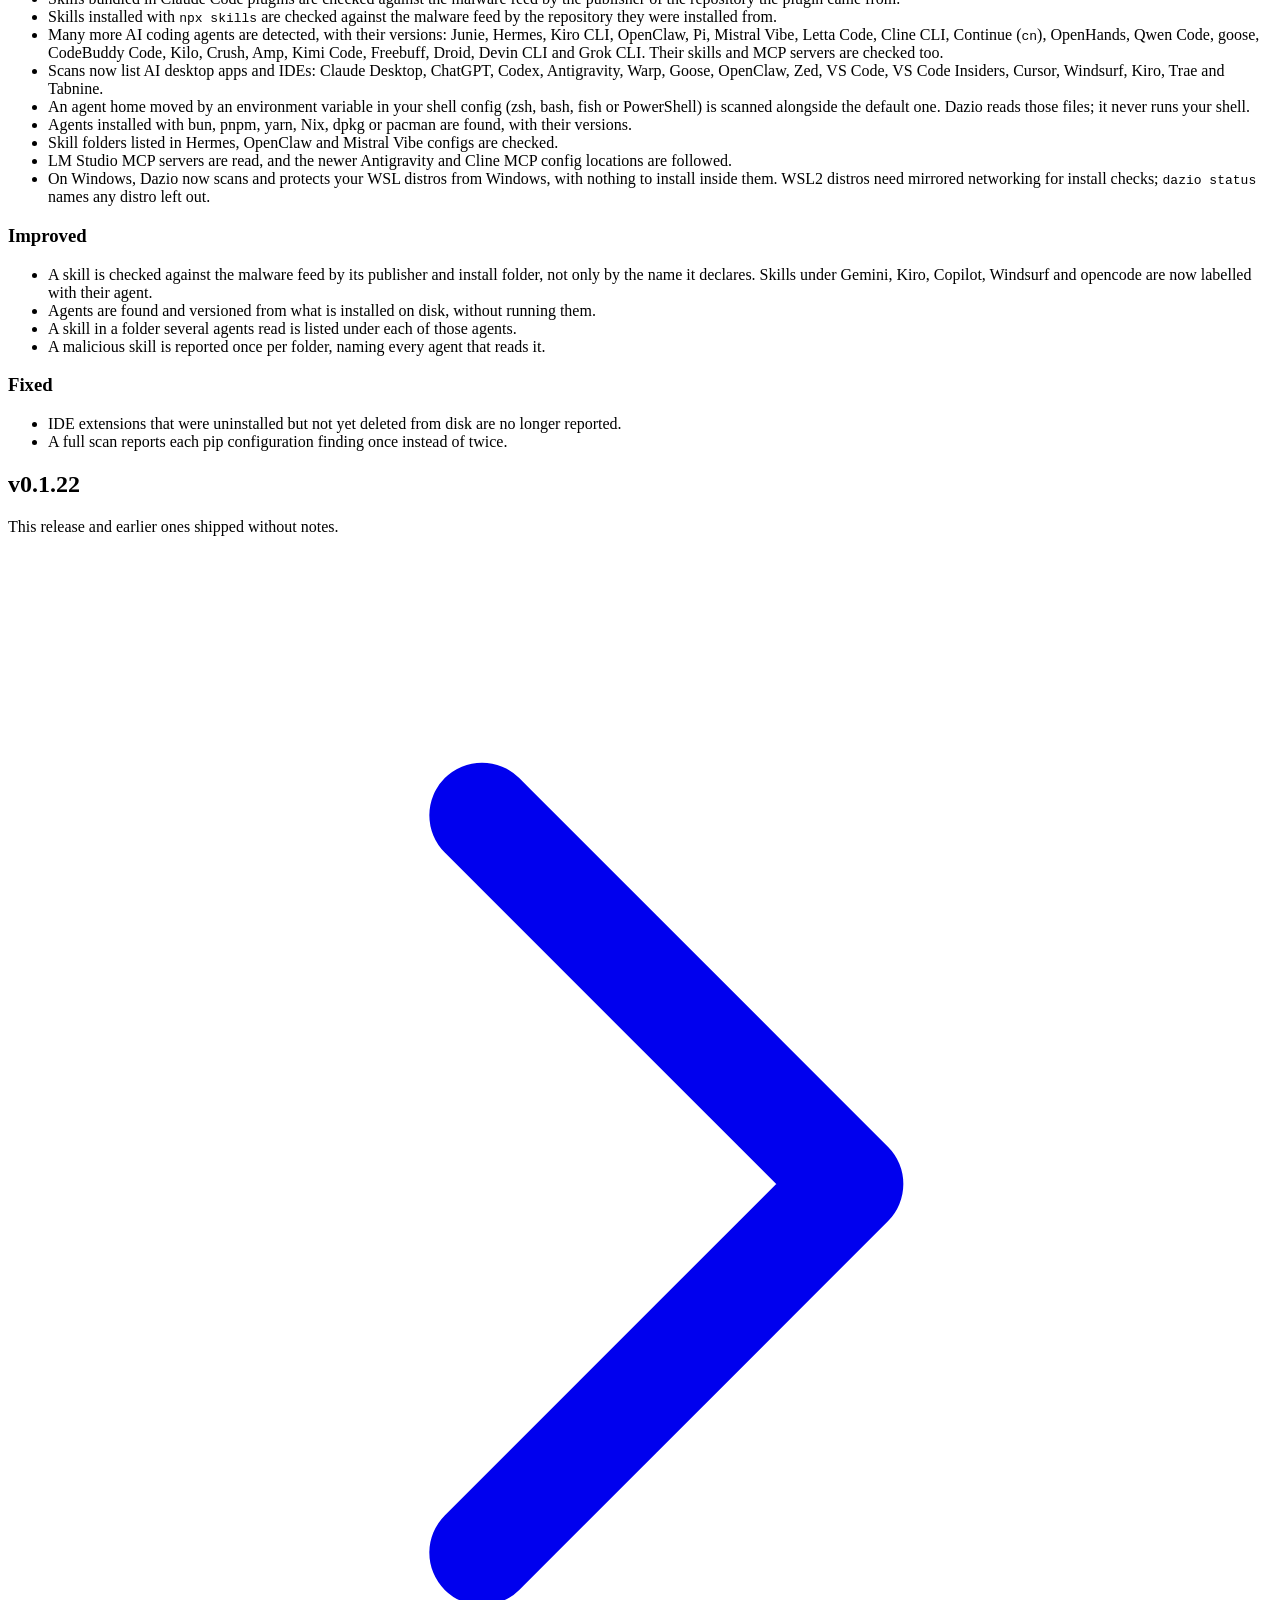
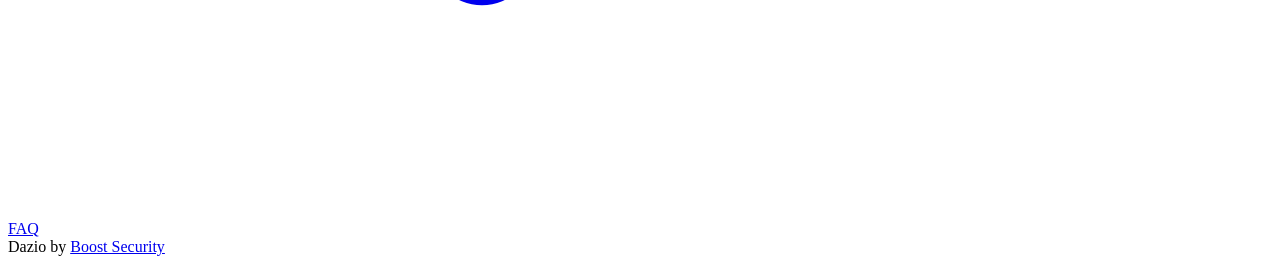
==== commit 846bf01b: "docs: endpoint/v0.1.32" ====
--- a/docs/changelog/index.html
+++ b/docs/changelog/index.html
@@ -6,7 +6,7 @@
 <link rel="apple-touch-icon" href="/dazio/apple-touch-icon.png" sizes="180x180" />
 <title>Changelog – Dazio</title>
   <meta name="description" content="dazio --version prints the version you have. Install covers upgrading. Each version’s downloads are on the Dazio releases page.
-v0.1.27 - 2026-10-22 New Dazio now tells you whether your machine is affected by the vulnerabilities fixed in the October 2026 Node.js security releases, by PHP2Shell, the remote code execution flaws in PHP (CVE-2026-109618 and CVE-2026-109619), and by the weak eMudhra CA keys. It finds installed runtimes and developer tools, including Node.js, PHP, Python, Java, Go, Bun, Deno, pip, uv, rustup, pixi and desktop apps built on Electron, plus the certifi, pip, uv, webpki, composer/ca-bundle and electron packages your projects install or pin, and names the release that fixes each one affected. A runtime installed by your Linux distribution is reported as possibly affected, with a pointer to your distro’s advisory. dazio result vulnerabilities lists every finding, and dazio result inventory --type runtime or --type dev_tool lists what is installed. Scans now check whether your machine still trusts the weak eMudhra CA keys, which anyone can recover to impersonate any website: macOS and Windows themselves, the system and Homebrew certificate bundles, the bundles that Python, Ruby, Java, conda, curl, Git for Windows and the Google Cloud and Azure CLIs ship, and any bundle you point to with SSL_CERT_FILE, REQUESTS_CA_BUNDLE, CURL_CA_BUNDLE, NODE_EXTRA_CA_CERTS or git’s http.sslCAInfo. Each finding says what to update, and on Windows it also tells you when automatic root certificate updates are turned off. dazio result anchors lists every one. Improved Continuous protection now finds tools installed outside the system PATH, in Homebrew, ~/.local/bin or ~/.cargo/bin, and uses your shell’s PATH, CA bundle and version-manager settings, which dazio service install records when it sets up the background service. Package installs it watches through cargo now honour CARGO_HOME. Fixed Dazio no longer trusts the eMudhra intermediate certificates issued with weak private keys, including their cross-signed copies, even where the system trust store still accepts them. v0.1.26 - 2026-10-21 Improved dazio result inventory now separates agent skills by scope: skills your agents load in every session (user) apart from skills inside a project (project), with skills no known agent reads listed last. Filter with --scope user or --scope project; --json output carries each skill’s scope. result inventory lists project skills under the repo that holds them, with the repo path shown in the heading, and tags each skill with the agents that read it. dazio result inventory now tells plugin skills apart from the rest: skills an installed plugin ships show as plugin, and skills in a plugin marketplace’s local copy of everything it offers, installed or not, show as catalog, one line per marketplace with a count. List them with --scope catalog; a malware match there is as severe as anywhere else. The scan summary counts the agent skills each agent actually loads, with skills sitting in plugin marketplace catalogs shown as a separate total. A catalog left behind by an agent you no longer have no longer raises a “not installed” warning, and the suggested dazio result inventory command lists exactly the skills it counts. Fixed On Windows, npm and pip packages installed globally on the host are no longer also listed under each WSL distro. The built-in trusted root certificates no longer include emSign ECC Root CA - G3, which Mozilla removed after certificates issued under it were compromised. v0.1.25 - 2026-10-15 Improved Installed packages are rescanned every 15 minutes instead of every hour. A package installed globally with npm, pip, cargo or NuGet is checked against the malware feed within seconds, instead of waiting for the next package rescan. A package installed through safe-pkg that the malware feed flags shortly afterwards is reported as soon as the feed updates, instead of at the next package rescan. Fixed safe-pkg no longer breaks uv older than 0.9.23: while such a uv is installed, it stays out of uv.toml and removes what it had written there. v0.1.24 - 2026-10-15 New IDE extensions are now checked in every VS Code-family editor: VS Code Insiders, VS Code Server, VSCodium, Cursor and Windsurf remote servers, Trae, Kiro, Positron and Antigravity. Each extension is reported under the editor that holds it. Skills installed with the ClawHub CLI or OpenClaw are checked against the malware feed by publisher, name and installed version. Skills bundled in Claude Code plugins are checked against the malware feed by the publisher of the repository the plugin came from. Skills installed with npx skills are checked against the malware feed by the repository they were installed from. Many more AI coding agents are detected, with their versions: Junie, Hermes, Kiro CLI, OpenClaw, Pi, Mistral Vibe, Letta Code, Cline CLI, Continue (cn), OpenHands, Qwen Code, goose, CodeBuddy Code, Kilo, Crush, Amp, Kimi Code, Freebuff, Droid, Devin CLI and Grok CLI. Their skills and MCP servers are checked too. Scans now list AI desktop apps and IDEs: Claude Desktop, ChatGPT, Codex, Antigravity, Warp, Goose, OpenClaw, Zed, VS Code, VS Code Insiders, Cursor, Windsurf, Kiro, Trae and Tabnine. An agent home moved by an environment variable in your shell config (zsh, bash, fish or PowerShell) is scanned alongside the default one. Dazio reads those files; it never runs your shell. Agents installed with bun, pnpm, yarn, Nix, dpkg or pacman are found, with their versions. Skill folders listed in Hermes, OpenClaw and Mistral Vibe configs are checked. LM Studio MCP servers are read, and the newer Antigravity and Cline MCP config locations are followed. On Windows, Dazio now scans and protects your WSL distros from Windows, with nothing to install inside them. WSL2 distros need mirrored networking for install checks; dazio status names any distro left out. Improved A skill is checked against the malware feed by its publisher and install folder, not only by the name it declares. Skills under Gemini, Kiro, Copilot, Windsurf and opencode are now labelled with their agent. Agents are found and versioned from what is installed on disk, without running them. A skill in a folder several agents read is listed under each of those agents. A malicious skill is reported once per folder, naming every agent that reads it. Fixed IDE extensions that were uninstalled but not yet deleted from disk are no longer reported. A full scan reports each pip configuration finding once instead of twice. v0.1.22 This release and earlier ones shipped without notes." /><link rel="canonical" href="https://boostsecurityio.github.io/dazio/docs/changelog/" itemprop="url" />
+v0.1.32 - 2026-11-06 New The inventory now lists the remote connectors you have used in Claude Desktop, with the host each one connects to. Nothing from your conversations is kept. MCP servers declared inside Kiro agent files, in your home folder or in a project, now show up in the inventory, along with the agent file that declares them. MCP servers that come with Claude Code, Codex and Claude Desktop plugins are now inventoried on every scan, including those offered by a plugin marketplace you have added but not installed. The inventory now lists the MCP servers and skills that your installed Kiro powers bring. Improved MCP servers and agent skills in projects kept outside your home folder, such as under /srv, are now inventoried when Claude Code, Codex or a VS Code-family editor has opened the project. Each agent skill in the inventory now carries a fingerprint of its files, so a skill whose contents change under the same name is no longer indistinguishable from the original. The inventory now records each remote MCP server’s host, whether it is switched off or still awaiting your approval, and whether it is set up for you, for one project, or by a plugin. Extensions for VS Code, Cursor and other VS Code-family editors that add MCP servers from their own code are now marked in the inventory, with the name of each MCP server source they declare. Fixed Agent skills in a .agent/skills folder are now attributed to Antigravity, which reads them, rather than only to Factory Droid. Skills in OpenClaw’s former home folder (~/.clawdbot) are now credited to OpenClaw, and skills in a project’s .amp/skills folder to Amp, instead of to an unknown agent. MCP servers set up in a project’s .vscode/mcp.json, .cursor/mcp.json or .gemini/settings.json, and in Claude Desktop on Linux, now show up in the inventory. MCP servers set up in Cursor’s user settings folder (Cursor/User/mcp.json) now show up in the inventory, attributed to Cursor. MCP servers set up in a project’s .mcp.json or Kiro settings, or brought by a Claude Code plugin, no longer drop out of the inventory between full scans. A change to one already found shows up within minutes; a newly added one shows up at the next full scan, or right away with scan --scope mcp. MCP servers set up for opencode, in its global or project opencode.json or opencode.jsonc, or in a config named by OPENCODE_CONFIG or OPENCODE_CONFIG_DIR, now show up in the inventory. MCP servers set up for Amazon Q in ~/.aws/amazonq/mcp.json, agents/mcp.json or the default agent config now show up in the inventory as Amazon Q’s. MCP servers and skills an administrator installs machine-wide for Claude Code, Codex and opencode are now inventoried, under the managed scope so you can tell them from your own. MCP servers set up for VS Code and VS Code Insiders in ~/.vscode/mcp.json, under the “mcp” section of the user settings, or in a named profile now show up in the inventory. MCP servers set up for Codex in a profile config (name.config.toml) or in a project’s .codex/config.toml now show up in the inventory. An agent home or config moved by an environment variable such as CODEX_HOME, CLAUDE_CONFIG_DIR or QWEN_HOME is now found when the variable is set in the environment the scan runs in, not only in a shell startup file, for every agent that has one. MCP servers set up for GitHub Copilot CLI, in ~/.copilot/mcp-config.json (or the folder COPILOT_HOME points to) or in a project’s .github/mcp.json, now show up in the inventory. MCP servers set up for a Windsurf project in its .windsurf/mcp.json now show up in the inventory. MCP servers configured in a project’s .gemini/mcp_config.json are now inventoried and credited to Antigravity. v0.1.31 - 2026-11-04 Fixed With analytics off, background scans no longer send package names to the malware lookup; they check only against the malware feed copy on your machine. v0.1.30 - 2026-10-30 Fixed When a malware check fails for a reason other than the known-malware list itself, dazio scan no longer tells you to run dazio feed refresh, and the error is logged. dazio status no longer reports a scan as free of malware when that scan could not check for malware; the scan row says it went unchecked, and why. dazio scan no longer says the known-malware list could not be read while the background service is running. When Dazio’s online threat lookup cannot be reached for some packages, the malware result now says those packages were not checked instead of reporting them clean. v0.1.29 - 2026-10-28 Improved On macOS, brew upgrade dazio now restarts the background service onto the new version, so you no longer need to run dazio service restart afterwards. v0.1.28 - 2026-10-28 Improved Malware checks now also consult Dazio’s online threat lookup for packages the local feed doesn’t cover, at install time and for recently installed packages. v0.1.27 - 2026-10-22 New Dazio now tells you whether your machine is affected by the vulnerabilities fixed in the October 2026 Node.js security releases, by PHP2Shell, the remote code execution flaws in PHP (CVE-2026-109618 and CVE-2026-109619), and by the weak eMudhra CA keys. It finds installed runtimes and developer tools, including Node.js, PHP, Python, Java, Go, Bun, Deno, pip, uv, rustup, pixi and desktop apps built on Electron, plus the certifi, pip, uv, webpki, composer/ca-bundle and electron packages your projects install or pin, and names the release that fixes each one affected. A runtime installed by your Linux distribution is reported as possibly affected, with a pointer to your distro’s advisory. dazio result vulnerabilities lists every finding, and dazio result inventory --type runtime or --type dev_tool lists what is installed. Scans now check whether your machine still trusts the weak eMudhra CA keys, which anyone can recover to impersonate any website: macOS and Windows themselves, the system and Homebrew certificate bundles, the bundles that Python, Ruby, Java, conda, curl, Git for Windows and the Google Cloud and Azure CLIs ship, and any bundle you point to with SSL_CERT_FILE, REQUESTS_CA_BUNDLE, CURL_CA_BUNDLE, NODE_EXTRA_CA_CERTS or git’s http.sslCAInfo. Each finding says what to update, and on Windows it also tells you when automatic root certificate updates are turned off. dazio result anchors lists every one. Improved Continuous protection now finds tools installed outside the system PATH, in Homebrew, ~/.local/bin or ~/.cargo/bin, and uses your shell’s PATH, CA bundle and version-manager settings, which dazio service install records when it sets up the background service. Package installs it watches through cargo now honour CARGO_HOME. Fixed Dazio no longer trusts the eMudhra intermediate certificates issued with weak private keys, including their cross-signed copies, even where the system trust store still accepts them. v0.1.26 - 2026-10-21 Improved dazio result inventory now separates agent skills by scope: skills your agents load in every session (user) apart from skills inside a project (project), with skills no known agent reads listed last. Filter with --scope user or --scope project; --json output carries each skill’s scope. result inventory lists project skills under the repo that holds them, with the repo path shown in the heading, and tags each skill with the agents that read it. dazio result inventory now tells plugin skills apart from the rest: skills an installed plugin ships show as plugin, and skills in a plugin marketplace’s local copy of everything it offers, installed or not, show as catalog, one line per marketplace with a count. List them with --scope catalog; a malware match there is as severe as anywhere else. The scan summary counts the agent skills each agent actually loads, with skills sitting in plugin marketplace catalogs shown as a separate total. A catalog left behind by an agent you no longer have no longer raises a “not installed” warning, and the suggested dazio result inventory command lists exactly the skills it counts. Fixed On Windows, npm and pip packages installed globally on the host are no longer also listed under each WSL distro. The built-in trusted root certificates no longer include emSign ECC Root CA - G3, which Mozilla removed after certificates issued under it were compromised. v0.1.25 - 2026-10-15 Improved Installed packages are rescanned every 15 minutes instead of every hour. A package installed globally with npm, pip, cargo or NuGet is checked against the malware feed within seconds, instead of waiting for the next package rescan. A package installed through safe-pkg that the malware feed flags shortly afterwards is reported as soon as the feed updates, instead of at the next package rescan. Fixed safe-pkg no longer breaks uv older than 0.9.23: while such a uv is installed, it stays out of uv.toml and removes what it had written there. v0.1.24 - 2026-10-15 New IDE extensions are now checked in every VS Code-family editor: VS Code Insiders, VS Code Server, VSCodium, Cursor and Windsurf remote servers, Trae, Kiro, Positron and Antigravity. Each extension is reported under the editor that holds it. Skills installed with the ClawHub CLI or OpenClaw are checked against the malware feed by publisher, name and installed version. Skills bundled in Claude Code plugins are checked against the malware feed by the publisher of the repository the plugin came from. Skills installed with npx skills are checked against the malware feed by the repository they were installed from. Many more AI coding agents are detected, with their versions: Junie, Hermes, Kiro CLI, OpenClaw, Pi, Mistral Vibe, Letta Code, Cline CLI, Continue (cn), OpenHands, Qwen Code, goose, CodeBuddy Code, Kilo, Crush, Amp, Kimi Code, Freebuff, Droid, Devin CLI and Grok CLI. Their skills and MCP servers are checked too. Scans now list AI desktop apps and IDEs: Claude Desktop, ChatGPT, Codex, Antigravity, Warp, Goose, OpenClaw, Zed, VS Code, VS Code Insiders, Cursor, Windsurf, Kiro, Trae and Tabnine. An agent home moved by an environment variable in your shell config (zsh, bash, fish or PowerShell) is scanned alongside the default one. Dazio reads those files; it never runs your shell. Agents installed with bun, pnpm, yarn, Nix, dpkg or pacman are found, with their versions. Skill folders listed in Hermes, OpenClaw and Mistral Vibe configs are checked. LM Studio MCP servers are read, and the newer Antigravity and Cline MCP config locations are followed. On Windows, Dazio now scans and protects your WSL distros from Windows, with nothing to install inside them. WSL2 distros need mirrored networking for install checks; dazio status names any distro left out. Improved A skill is checked against the malware feed by its publisher and install folder, not only by the name it declares. Skills under Gemini, Kiro, Copilot, Windsurf and opencode are now labelled with their agent. Agents are found and versioned from what is installed on disk, without running them. A skill in a folder several agents read is listed under each of those agents. A malicious skill is reported once per folder, naming every agent that reads it. Fixed IDE extensions that were uninstalled but not yet deleted from disk are no longer reported. A full scan reports each pip configuration finding once instead of twice. v0.1.22 This release and earlier ones shipped without notes." /><link rel="canonical" href="https://boostsecurityio.github.io/dazio/docs/changelog/" itemprop="url" />
 
 <meta property="og:title" content="Changelog">
 <meta
@@ -16,6 +16,59 @@
       dazio --version prints the version you have. Install covers
 upgrading. Each version&rsquo;s downloads are on the
 Dazio releases page.
+v0.1.32 - 2026-11-06
+    New
+    
+The inventory now lists the remote connectors you have used in Claude Desktop, with the host each one connects to. Nothing from your conversations is kept.
+MCP servers declared inside Kiro agent files, in your home folder or in a project, now show up in the inventory, along with the agent file that declares them.
+MCP servers that come with Claude Code, Codex and Claude Desktop plugins are now inventoried on every scan, including those offered by a plugin marketplace you have added but not installed.
+The inventory now lists the MCP servers and skills that your installed Kiro powers bring.
+
+Improved
+    
+MCP servers and agent skills in projects kept outside your home folder, such as under /srv, are now inventoried when Claude Code, Codex or a VS Code-family editor has opened the project.
+Each agent skill in the inventory now carries a fingerprint of its files, so a skill whose contents change under the same name is no longer indistinguishable from the original.
+The inventory now records each remote MCP server&rsquo;s host, whether it is switched off or still awaiting your approval, and whether it is set up for you, for one project, or by a plugin.
+Extensions for VS Code, Cursor and other VS Code-family editors that add MCP servers from their own code are now marked in the inventory, with the name of each MCP server source they declare.
+
+Fixed
+    
+Agent skills in a .agent/skills folder are now attributed to Antigravity, which reads them, rather than only to Factory Droid.
+Skills in OpenClaw&rsquo;s former home folder (~/.clawdbot) are now credited to OpenClaw, and skills in a project&rsquo;s .amp/skills folder to Amp, instead of to an unknown agent.
+MCP servers set up in a project&rsquo;s .vscode/mcp.json, .cursor/mcp.json or .gemini/settings.json, and in Claude Desktop on Linux, now show up in the inventory.
+MCP servers set up in Cursor&rsquo;s user settings folder (Cursor/User/mcp.json) now show up in the inventory, attributed to Cursor.
+MCP servers set up in a project&rsquo;s .mcp.json or Kiro settings, or brought by a Claude Code plugin, no longer drop out of the inventory between full scans. A change to one already found shows up within minutes; a newly added one shows up at the next full scan, or right away with scan --scope mcp.
+MCP servers set up for opencode, in its global or project opencode.json or opencode.jsonc, or in a config named by OPENCODE_CONFIG or OPENCODE_CONFIG_DIR, now show up in the inventory.
+MCP servers set up for Amazon Q in ~/.aws/amazonq/mcp.json, agents/mcp.json or the default agent config now show up in the inventory as Amazon Q&rsquo;s.
+MCP servers and skills an administrator installs machine-wide for Claude Code, Codex and opencode are now inventoried, under the managed scope so you can tell them from your own.
+MCP servers set up for VS Code and VS Code Insiders in ~/.vscode/mcp.json, under the &ldquo;mcp&rdquo; section of the user settings, or in a named profile now show up in the inventory.
+MCP servers set up for Codex in a profile config (name.config.toml) or in a project&rsquo;s .codex/config.toml now show up in the inventory. An agent home or config moved by an environment variable such as CODEX_HOME, CLAUDE_CONFIG_DIR or QWEN_HOME is now found when the variable is set in the environment the scan runs in, not only in a shell startup file, for every agent that has one.
+MCP servers set up for GitHub Copilot CLI, in ~/.copilot/mcp-config.json (or the folder COPILOT_HOME points to) or in a project&rsquo;s .github/mcp.json, now show up in the inventory.
+MCP servers set up for a Windsurf project in its .windsurf/mcp.json now show up in the inventory.
+MCP servers configured in a project&rsquo;s .gemini/mcp_config.json are now inventoried and credited to Antigravity.
+
+v0.1.31 - 2026-11-04
+    Fixed
+    
+With analytics off, background scans no longer send package names to the malware lookup; they check only against the malware feed copy on your machine.
+
+v0.1.30 - 2026-10-30
+    Fixed
+    
+When a malware check fails for a reason other than the known-malware list itself, dazio scan no longer tells you to run dazio feed refresh, and the error is logged.
+dazio status no longer reports a scan as free of malware when that scan could not check for malware; the scan row says it went unchecked, and why.
+dazio scan no longer says the known-malware list could not be read while the background service is running. When Dazio&rsquo;s online threat lookup cannot be reached for some packages, the malware result now says those packages were not checked instead of reporting them clean.
+
+v0.1.29 - 2026-10-28
+    Improved
+    
+On macOS, brew upgrade dazio now restarts the background service onto the new version, so you no longer need to run dazio service restart afterwards.
+
+v0.1.28 - 2026-10-28
+    Improved
+    
+Malware checks now also consult Dazio&rsquo;s online threat lookup for packages the local feed doesn&rsquo;t cover, at install time and for recently installed packages.
+
 v0.1.27 - 2026-10-22
     New
     
@@ -97,12 +150,12 @@
 
 	<meta itemprop="name" content="Changelog">
 	<meta itemprop="description" content="dazio --version prints the version you have. Install covers upgrading. Each version’s downloads are on the Dazio releases page.
-v0.1.27 - 2026-10-22 New Dazio now tells you whether your machine is affected by the vulnerabilities fixed in the October 2026 Node.js security releases, by PHP2Shell, the remote code execution flaws in PHP (CVE-2026-109618 and CVE-2026-109619), and by the weak eMudhra CA keys. It finds installed runtimes and developer tools, including Node.js, PHP, Python, Java, Go, Bun, Deno, pip, uv, rustup, pixi and desktop apps built on Electron, plus the certifi, pip, uv, webpki, composer/ca-bundle and electron packages your projects install or pin, and names the release that fixes each one affected. A runtime installed by your Linux distribution is reported as possibly affected, with a pointer to your distro’s advisory. dazio result vulnerabilities lists every finding, and dazio result inventory --type runtime or --type dev_tool lists what is installed. Scans now check whether your machine still trusts the weak eMudhra CA keys, which anyone can recover to impersonate any website: macOS and Windows themselves, the system and Homebrew certificate bundles, the bundles that Python, Ruby, Java, conda, curl, Git for Windows and the Google Cloud and Azure CLIs ship, and any bundle you point to with SSL_CERT_FILE, REQUESTS_CA_BUNDLE, CURL_CA_BUNDLE, NODE_EXTRA_CA_CERTS or git’s http.sslCAInfo. Each finding says what to update, and on Windows it also tells you when automatic root certificate updates are turned off. dazio result anchors lists every one. Improved Continuous protection now finds tools installed outside the system PATH, in Homebrew, ~/.local/bin or ~/.cargo/bin, and uses your shell’s PATH, CA bundle and version-manager settings, which dazio service install records when it sets up the background service. Package installs it watches through cargo now honour CARGO_HOME. Fixed Dazio no longer trusts the eMudhra intermediate certificates issued with weak private keys, including their cross-signed copies, even where the system trust store still accepts them. v0.1.26 - 2026-10-21 Improved dazio result inventory now separates agent skills by scope: skills your agents load in every session (user) apart from skills inside a project (project), with skills no known agent reads listed last. Filter with --scope user or --scope project; --json output carries each skill’s scope. result inventory lists project skills under the repo that holds them, with the repo path shown in the heading, and tags each skill with the agents that read it. dazio result inventory now tells plugin skills apart from the rest: skills an installed plugin ships show as plugin, and skills in a plugin marketplace’s local copy of everything it offers, installed or not, show as catalog, one line per marketplace with a count. List them with --scope catalog; a malware match there is as severe as anywhere else. The scan summary counts the agent skills each agent actually loads, with skills sitting in plugin marketplace catalogs shown as a separate total. A catalog left behind by an agent you no longer have no longer raises a “not installed” warning, and the suggested dazio result inventory command lists exactly the skills it counts. Fixed On Windows, npm and pip packages installed globally on the host are no longer also listed under each WSL distro. The built-in trusted root certificates no longer include emSign ECC Root CA - G3, which Mozilla removed after certificates issued under it were compromised. v0.1.25 - 2026-10-15 Improved Installed packages are rescanned every 15 minutes instead of every hour. A package installed globally with npm, pip, cargo or NuGet is checked against the malware feed within seconds, instead of waiting for the next package rescan. A package installed through safe-pkg that the malware feed flags shortly afterwards is reported as soon as the feed updates, instead of at the next package rescan. Fixed safe-pkg no longer breaks uv older than 0.9.23: while such a uv is installed, it stays out of uv.toml and removes what it had written there. v0.1.24 - 2026-10-15 New IDE extensions are now checked in every VS Code-family editor: VS Code Insiders, VS Code Server, VSCodium, Cursor and Windsurf remote servers, Trae, Kiro, Positron and Antigravity. Each extension is reported under the editor that holds it. Skills installed with the ClawHub CLI or OpenClaw are checked against the malware feed by publisher, name and installed version. Skills bundled in Claude Code plugins are checked against the malware feed by the publisher of the repository the plugin came from. Skills installed with npx skills are checked against the malware feed by the repository they were installed from. Many more AI coding agents are detected, with their versions: Junie, Hermes, Kiro CLI, OpenClaw, Pi, Mistral Vibe, Letta Code, Cline CLI, Continue (cn), OpenHands, Qwen Code, goose, CodeBuddy Code, Kilo, Crush, Amp, Kimi Code, Freebuff, Droid, Devin CLI and Grok CLI. Their skills and MCP servers are checked too. Scans now list AI desktop apps and IDEs: Claude Desktop, ChatGPT, Codex, Antigravity, Warp, Goose, OpenClaw, Zed, VS Code, VS Code Insiders, Cursor, Windsurf, Kiro, Trae and Tabnine. An agent home moved by an environment variable in your shell config (zsh, bash, fish or PowerShell) is scanned alongside the default one. Dazio reads those files; it never runs your shell. Agents installed with bun, pnpm, yarn, Nix, dpkg or pacman are found, with their versions. Skill folders listed in Hermes, OpenClaw and Mistral Vibe configs are checked. LM Studio MCP servers are read, and the newer Antigravity and Cline MCP config locations are followed. On Windows, Dazio now scans and protects your WSL distros from Windows, with nothing to install inside them. WSL2 distros need mirrored networking for install checks; dazio status names any distro left out. Improved A skill is checked against the malware feed by its publisher and install folder, not only by the name it declares. Skills under Gemini, Kiro, Copilot, Windsurf and opencode are now labelled with their agent. Agents are found and versioned from what is installed on disk, without running them. A skill in a folder several agents read is listed under each of those agents. A malicious skill is reported once per folder, naming every agent that reads it. Fixed IDE extensions that were uninstalled but not yet deleted from disk are no longer reported. A full scan reports each pip configuration finding once instead of twice. v0.1.22 This release and earlier ones shipped without notes.">
-	<meta itemprop="wordCount" content="1049">
+v0.1.32 - 2026-11-06 New The inventory now lists the remote connectors you have used in Claude Desktop, with the host each one connects to. Nothing from your conversations is kept. MCP servers declared inside Kiro agent files, in your home folder or in a project, now show up in the inventory, along with the agent file that declares them. MCP servers that come with Claude Code, Codex and Claude Desktop plugins are now inventoried on every scan, including those offered by a plugin marketplace you have added but not installed. The inventory now lists the MCP servers and skills that your installed Kiro powers bring. Improved MCP servers and agent skills in projects kept outside your home folder, such as under /srv, are now inventoried when Claude Code, Codex or a VS Code-family editor has opened the project. Each agent skill in the inventory now carries a fingerprint of its files, so a skill whose contents change under the same name is no longer indistinguishable from the original. The inventory now records each remote MCP server’s host, whether it is switched off or still awaiting your approval, and whether it is set up for you, for one project, or by a plugin. Extensions for VS Code, Cursor and other VS Code-family editors that add MCP servers from their own code are now marked in the inventory, with the name of each MCP server source they declare. Fixed Agent skills in a .agent/skills folder are now attributed to Antigravity, which reads them, rather than only to Factory Droid. Skills in OpenClaw’s former home folder (~/.clawdbot) are now credited to OpenClaw, and skills in a project’s .amp/skills folder to Amp, instead of to an unknown agent. MCP servers set up in a project’s .vscode/mcp.json, .cursor/mcp.json or .gemini/settings.json, and in Claude Desktop on Linux, now show up in the inventory. MCP servers set up in Cursor’s user settings folder (Cursor/User/mcp.json) now show up in the inventory, attributed to Cursor. MCP servers set up in a project’s .mcp.json or Kiro settings, or brought by a Claude Code plugin, no longer drop out of the inventory between full scans. A change to one already found shows up within minutes; a newly added one shows up at the next full scan, or right away with scan --scope mcp. MCP servers set up for opencode, in its global or project opencode.json or opencode.jsonc, or in a config named by OPENCODE_CONFIG or OPENCODE_CONFIG_DIR, now show up in the inventory. MCP servers set up for Amazon Q in ~/.aws/amazonq/mcp.json, agents/mcp.json or the default agent config now show up in the inventory as Amazon Q’s. MCP servers and skills an administrator installs machine-wide for Claude Code, Codex and opencode are now inventoried, under the managed scope so you can tell them from your own. MCP servers set up for VS Code and VS Code Insiders in ~/.vscode/mcp.json, under the “mcp” section of the user settings, or in a named profile now show up in the inventory. MCP servers set up for Codex in a profile config (name.config.toml) or in a project’s .codex/config.toml now show up in the inventory. An agent home or config moved by an environment variable such as CODEX_HOME, CLAUDE_CONFIG_DIR or QWEN_HOME is now found when the variable is set in the environment the scan runs in, not only in a shell startup file, for every agent that has one. MCP servers set up for GitHub Copilot CLI, in ~/.copilot/mcp-config.json (or the folder COPILOT_HOME points to) or in a project’s .github/mcp.json, now show up in the inventory. MCP servers set up for a Windsurf project in its .windsurf/mcp.json now show up in the inventory. MCP servers configured in a project’s .gemini/mcp_config.json are now inventoried and credited to Antigravity. v0.1.31 - 2026-11-04 Fixed With analytics off, background scans no longer send package names to the malware lookup; they check only against the malware feed copy on your machine. v0.1.30 - 2026-10-30 Fixed When a malware check fails for a reason other than the known-malware list itself, dazio scan no longer tells you to run dazio feed refresh, and the error is logged. dazio status no longer reports a scan as free of malware when that scan could not check for malware; the scan row says it went unchecked, and why. dazio scan no longer says the known-malware list could not be read while the background service is running. When Dazio’s online threat lookup cannot be reached for some packages, the malware result now says those packages were not checked instead of reporting them clean. v0.1.29 - 2026-10-28 Improved On macOS, brew upgrade dazio now restarts the background service onto the new version, so you no longer need to run dazio service restart afterwards. v0.1.28 - 2026-10-28 Improved Malware checks now also consult Dazio’s online threat lookup for packages the local feed doesn’t cover, at install time and for recently installed packages. v0.1.27 - 2026-10-22 New Dazio now tells you whether your machine is affected by the vulnerabilities fixed in the October 2026 Node.js security releases, by PHP2Shell, the remote code execution flaws in PHP (CVE-2026-109618 and CVE-2026-109619), and by the weak eMudhra CA keys. It finds installed runtimes and developer tools, including Node.js, PHP, Python, Java, Go, Bun, Deno, pip, uv, rustup, pixi and desktop apps built on Electron, plus the certifi, pip, uv, webpki, composer/ca-bundle and electron packages your projects install or pin, and names the release that fixes each one affected. A runtime installed by your Linux distribution is reported as possibly affected, with a pointer to your distro’s advisory. dazio result vulnerabilities lists every finding, and dazio result inventory --type runtime or --type dev_tool lists what is installed. Scans now check whether your machine still trusts the weak eMudhra CA keys, which anyone can recover to impersonate any website: macOS and Windows themselves, the system and Homebrew certificate bundles, the bundles that Python, Ruby, Java, conda, curl, Git for Windows and the Google Cloud and Azure CLIs ship, and any bundle you point to with SSL_CERT_FILE, REQUESTS_CA_BUNDLE, CURL_CA_BUNDLE, NODE_EXTRA_CA_CERTS or git’s http.sslCAInfo. Each finding says what to update, and on Windows it also tells you when automatic root certificate updates are turned off. dazio result anchors lists every one. Improved Continuous protection now finds tools installed outside the system PATH, in Homebrew, ~/.local/bin or ~/.cargo/bin, and uses your shell’s PATH, CA bundle and version-manager settings, which dazio service install records when it sets up the background service. Package installs it watches through cargo now honour CARGO_HOME. Fixed Dazio no longer trusts the eMudhra intermediate certificates issued with weak private keys, including their cross-signed copies, even where the system trust store still accepts them. v0.1.26 - 2026-10-21 Improved dazio result inventory now separates agent skills by scope: skills your agents load in every session (user) apart from skills inside a project (project), with skills no known agent reads listed last. Filter with --scope user or --scope project; --json output carries each skill’s scope. result inventory lists project skills under the repo that holds them, with the repo path shown in the heading, and tags each skill with the agents that read it. dazio result inventory now tells plugin skills apart from the rest: skills an installed plugin ships show as plugin, and skills in a plugin marketplace’s local copy of everything it offers, installed or not, show as catalog, one line per marketplace with a count. List them with --scope catalog; a malware match there is as severe as anywhere else. The scan summary counts the agent skills each agent actually loads, with skills sitting in plugin marketplace catalogs shown as a separate total. A catalog left behind by an agent you no longer have no longer raises a “not installed” warning, and the suggested dazio result inventory command lists exactly the skills it counts. Fixed On Windows, npm and pip packages installed globally on the host are no longer also listed under each WSL distro. The built-in trusted root certificates no longer include emSign ECC Root CA - G3, which Mozilla removed after certificates issued under it were compromised. v0.1.25 - 2026-10-15 Improved Installed packages are rescanned every 15 minutes instead of every hour. A package installed globally with npm, pip, cargo or NuGet is checked against the malware feed within seconds, instead of waiting for the next package rescan. A package installed through safe-pkg that the malware feed flags shortly afterwards is reported as soon as the feed updates, instead of at the next package rescan. Fixed safe-pkg no longer breaks uv older than 0.9.23: while such a uv is installed, it stays out of uv.toml and removes what it had written there. v0.1.24 - 2026-10-15 New IDE extensions are now checked in every VS Code-family editor: VS Code Insiders, VS Code Server, VSCodium, Cursor and Windsurf remote servers, Trae, Kiro, Positron and Antigravity. Each extension is reported under the editor that holds it. Skills installed with the ClawHub CLI or OpenClaw are checked against the malware feed by publisher, name and installed version. Skills bundled in Claude Code plugins are checked against the malware feed by the publisher of the repository the plugin came from. Skills installed with npx skills are checked against the malware feed by the repository they were installed from. Many more AI coding agents are detected, with their versions: Junie, Hermes, Kiro CLI, OpenClaw, Pi, Mistral Vibe, Letta Code, Cline CLI, Continue (cn), OpenHands, Qwen Code, goose, CodeBuddy Code, Kilo, Crush, Amp, Kimi Code, Freebuff, Droid, Devin CLI and Grok CLI. Their skills and MCP servers are checked too. Scans now list AI desktop apps and IDEs: Claude Desktop, ChatGPT, Codex, Antigravity, Warp, Goose, OpenClaw, Zed, VS Code, VS Code Insiders, Cursor, Windsurf, Kiro, Trae and Tabnine. An agent home moved by an environment variable in your shell config (zsh, bash, fish or PowerShell) is scanned alongside the default one. Dazio reads those files; it never runs your shell. Agents installed with bun, pnpm, yarn, Nix, dpkg or pacman are found, with their versions. Skill folders listed in Hermes, OpenClaw and Mistral Vibe configs are checked. LM Studio MCP servers are read, and the newer Antigravity and Cline MCP config locations are followed. On Windows, Dazio now scans and protects your WSL distros from Windows, with nothing to install inside them. WSL2 distros need mirrored networking for install checks; dazio status names any distro left out. Improved A skill is checked against the malware feed by its publisher and install folder, not only by the name it declares. Skills under Gemini, Kiro, Copilot, Windsurf and opencode are now labelled with their agent. Agents are found and versioned from what is installed on disk, without running them. A skill in a folder several agents read is listed under each of those agents. A malicious skill is reported once per folder, naming every agent that reads it. Fixed IDE extensions that were uninstalled but not yet deleted from disk are no longer reported. A full scan reports each pip configuration finding once instead of twice. v0.1.22 This release and earlier ones shipped without notes.">
+	<meta itemprop="wordCount" content="1861">
 	<meta name="twitter:card" content="summary">
 	<meta name="twitter:title" content="Changelog">
 	<meta name="twitter:description" content="dazio --version prints the version you have. Install covers upgrading. Each version’s downloads are on the Dazio releases page.
-v0.1.27 - 2026-10-22 New Dazio now tells you whether your machine is affected by the vulnerabilities fixed in the October 2026 Node.js security releases, by PHP2Shell, the remote code execution flaws in PHP (CVE-2026-109618 and CVE-2026-109619), and by the weak eMudhra CA keys. It finds installed runtimes and developer tools, including Node.js, PHP, Python, Java, Go, Bun, Deno, pip, uv, rustup, pixi and desktop apps built on Electron, plus the certifi, pip, uv, webpki, composer/ca-bundle and electron packages your projects install or pin, and names the release that fixes each one affected. A runtime installed by your Linux distribution is reported as possibly affected, with a pointer to your distro’s advisory. dazio result vulnerabilities lists every finding, and dazio result inventory --type runtime or --type dev_tool lists what is installed. Scans now check whether your machine still trusts the weak eMudhra CA keys, which anyone can recover to impersonate any website: macOS and Windows themselves, the system and Homebrew certificate bundles, the bundles that Python, Ruby, Java, conda, curl, Git for Windows and the Google Cloud and Azure CLIs ship, and any bundle you point to with SSL_CERT_FILE, REQUESTS_CA_BUNDLE, CURL_CA_BUNDLE, NODE_EXTRA_CA_CERTS or git’s http.sslCAInfo. Each finding says what to update, and on Windows it also tells you when automatic root certificate updates are turned off. dazio result anchors lists every one. Improved Continuous protection now finds tools installed outside the system PATH, in Homebrew, ~/.local/bin or ~/.cargo/bin, and uses your shell’s PATH, CA bundle and version-manager settings, which dazio service install records when it sets up the background service. Package installs it watches through cargo now honour CARGO_HOME. Fixed Dazio no longer trusts the eMudhra intermediate certificates issued with weak private keys, including their cross-signed copies, even where the system trust store still accepts them. v0.1.26 - 2026-10-21 Improved dazio result inventory now separates agent skills by scope: skills your agents load in every session (user) apart from skills inside a project (project), with skills no known agent reads listed last. Filter with --scope user or --scope project; --json output carries each skill’s scope. result inventory lists project skills under the repo that holds them, with the repo path shown in the heading, and tags each skill with the agents that read it. dazio result inventory now tells plugin skills apart from the rest: skills an installed plugin ships show as plugin, and skills in a plugin marketplace’s local copy of everything it offers, installed or not, show as catalog, one line per marketplace with a count. List them with --scope catalog; a malware match there is as severe as anywhere else. The scan summary counts the agent skills each agent actually loads, with skills sitting in plugin marketplace catalogs shown as a separate total. A catalog left behind by an agent you no longer have no longer raises a “not installed” warning, and the suggested dazio result inventory command lists exactly the skills it counts. Fixed On Windows, npm and pip packages installed globally on the host are no longer also listed under each WSL distro. The built-in trusted root certificates no longer include emSign ECC Root CA - G3, which Mozilla removed after certificates issued under it were compromised. v0.1.25 - 2026-10-15 Improved Installed packages are rescanned every 15 minutes instead of every hour. A package installed globally with npm, pip, cargo or NuGet is checked against the malware feed within seconds, instead of waiting for the next package rescan. A package installed through safe-pkg that the malware feed flags shortly afterwards is reported as soon as the feed updates, instead of at the next package rescan. Fixed safe-pkg no longer breaks uv older than 0.9.23: while such a uv is installed, it stays out of uv.toml and removes what it had written there. v0.1.24 - 2026-10-15 New IDE extensions are now checked in every VS Code-family editor: VS Code Insiders, VS Code Server, VSCodium, Cursor and Windsurf remote servers, Trae, Kiro, Positron and Antigravity. Each extension is reported under the editor that holds it. Skills installed with the ClawHub CLI or OpenClaw are checked against the malware feed by publisher, name and installed version. Skills bundled in Claude Code plugins are checked against the malware feed by the publisher of the repository the plugin came from. Skills installed with npx skills are checked against the malware feed by the repository they were installed from. Many more AI coding agents are detected, with their versions: Junie, Hermes, Kiro CLI, OpenClaw, Pi, Mistral Vibe, Letta Code, Cline CLI, Continue (cn), OpenHands, Qwen Code, goose, CodeBuddy Code, Kilo, Crush, Amp, Kimi Code, Freebuff, Droid, Devin CLI and Grok CLI. Their skills and MCP servers are checked too. Scans now list AI desktop apps and IDEs: Claude Desktop, ChatGPT, Codex, Antigravity, Warp, Goose, OpenClaw, Zed, VS Code, VS Code Insiders, Cursor, Windsurf, Kiro, Trae and Tabnine. An agent home moved by an environment variable in your shell config (zsh, bash, fish or PowerShell) is scanned alongside the default one. Dazio reads those files; it never runs your shell. Agents installed with bun, pnpm, yarn, Nix, dpkg or pacman are found, with their versions. Skill folders listed in Hermes, OpenClaw and Mistral Vibe configs are checked. LM Studio MCP servers are read, and the newer Antigravity and Cline MCP config locations are followed. On Windows, Dazio now scans and protects your WSL distros from Windows, with nothing to install inside them. WSL2 distros need mirrored networking for install checks; dazio status names any distro left out. Improved A skill is checked against the malware feed by its publisher and install folder, not only by the name it declares. Skills under Gemini, Kiro, Copilot, Windsurf and opencode are now labelled with their agent. Agents are found and versioned from what is installed on disk, without running them. A skill in a folder several agents read is listed under each of those agents. A malicious skill is reported once per folder, naming every agent that reads it. Fixed IDE extensions that were uninstalled but not yet deleted from disk are no longer reported. A full scan reports each pip configuration finding once instead of twice. v0.1.22 This release and earlier ones shipped without notes.">
+v0.1.32 - 2026-11-06 New The inventory now lists the remote connectors you have used in Claude Desktop, with the host each one connects to. Nothing from your conversations is kept. MCP servers declared inside Kiro agent files, in your home folder or in a project, now show up in the inventory, along with the agent file that declares them. MCP servers that come with Claude Code, Codex and Claude Desktop plugins are now inventoried on every scan, including those offered by a plugin marketplace you have added but not installed. The inventory now lists the MCP servers and skills that your installed Kiro powers bring. Improved MCP servers and agent skills in projects kept outside your home folder, such as under /srv, are now inventoried when Claude Code, Codex or a VS Code-family editor has opened the project. Each agent skill in the inventory now carries a fingerprint of its files, so a skill whose contents change under the same name is no longer indistinguishable from the original. The inventory now records each remote MCP server’s host, whether it is switched off or still awaiting your approval, and whether it is set up for you, for one project, or by a plugin. Extensions for VS Code, Cursor and other VS Code-family editors that add MCP servers from their own code are now marked in the inventory, with the name of each MCP server source they declare. Fixed Agent skills in a .agent/skills folder are now attributed to Antigravity, which reads them, rather than only to Factory Droid. Skills in OpenClaw’s former home folder (~/.clawdbot) are now credited to OpenClaw, and skills in a project’s .amp/skills folder to Amp, instead of to an unknown agent. MCP servers set up in a project’s .vscode/mcp.json, .cursor/mcp.json or .gemini/settings.json, and in Claude Desktop on Linux, now show up in the inventory. MCP servers set up in Cursor’s user settings folder (Cursor/User/mcp.json) now show up in the inventory, attributed to Cursor. MCP servers set up in a project’s .mcp.json or Kiro settings, or brought by a Claude Code plugin, no longer drop out of the inventory between full scans. A change to one already found shows up within minutes; a newly added one shows up at the next full scan, or right away with scan --scope mcp. MCP servers set up for opencode, in its global or project opencode.json or opencode.jsonc, or in a config named by OPENCODE_CONFIG or OPENCODE_CONFIG_DIR, now show up in the inventory. MCP servers set up for Amazon Q in ~/.aws/amazonq/mcp.json, agents/mcp.json or the default agent config now show up in the inventory as Amazon Q’s. MCP servers and skills an administrator installs machine-wide for Claude Code, Codex and opencode are now inventoried, under the managed scope so you can tell them from your own. MCP servers set up for VS Code and VS Code Insiders in ~/.vscode/mcp.json, under the “mcp” section of the user settings, or in a named profile now show up in the inventory. MCP servers set up for Codex in a profile config (name.config.toml) or in a project’s .codex/config.toml now show up in the inventory. An agent home or config moved by an environment variable such as CODEX_HOME, CLAUDE_CONFIG_DIR or QWEN_HOME is now found when the variable is set in the environment the scan runs in, not only in a shell startup file, for every agent that has one. MCP servers set up for GitHub Copilot CLI, in ~/.copilot/mcp-config.json (or the folder COPILOT_HOME points to) or in a project’s .github/mcp.json, now show up in the inventory. MCP servers set up for a Windsurf project in its .windsurf/mcp.json now show up in the inventory. MCP servers configured in a project’s .gemini/mcp_config.json are now inventoried and credited to Antigravity. v0.1.31 - 2026-11-04 Fixed With analytics off, background scans no longer send package names to the malware lookup; they check only against the malware feed copy on your machine. v0.1.30 - 2026-10-30 Fixed When a malware check fails for a reason other than the known-malware list itself, dazio scan no longer tells you to run dazio feed refresh, and the error is logged. dazio status no longer reports a scan as free of malware when that scan could not check for malware; the scan row says it went unchecked, and why. dazio scan no longer says the known-malware list could not be read while the background service is running. When Dazio’s online threat lookup cannot be reached for some packages, the malware result now says those packages were not checked instead of reporting them clean. v0.1.29 - 2026-10-28 Improved On macOS, brew upgrade dazio now restarts the background service onto the new version, so you no longer need to run dazio service restart afterwards. v0.1.28 - 2026-10-28 Improved Malware checks now also consult Dazio’s online threat lookup for packages the local feed doesn’t cover, at install time and for recently installed packages. v0.1.27 - 2026-10-22 New Dazio now tells you whether your machine is affected by the vulnerabilities fixed in the October 2026 Node.js security releases, by PHP2Shell, the remote code execution flaws in PHP (CVE-2026-109618 and CVE-2026-109619), and by the weak eMudhra CA keys. It finds installed runtimes and developer tools, including Node.js, PHP, Python, Java, Go, Bun, Deno, pip, uv, rustup, pixi and desktop apps built on Electron, plus the certifi, pip, uv, webpki, composer/ca-bundle and electron packages your projects install or pin, and names the release that fixes each one affected. A runtime installed by your Linux distribution is reported as possibly affected, with a pointer to your distro’s advisory. dazio result vulnerabilities lists every finding, and dazio result inventory --type runtime or --type dev_tool lists what is installed. Scans now check whether your machine still trusts the weak eMudhra CA keys, which anyone can recover to impersonate any website: macOS and Windows themselves, the system and Homebrew certificate bundles, the bundles that Python, Ruby, Java, conda, curl, Git for Windows and the Google Cloud and Azure CLIs ship, and any bundle you point to with SSL_CERT_FILE, REQUESTS_CA_BUNDLE, CURL_CA_BUNDLE, NODE_EXTRA_CA_CERTS or git’s http.sslCAInfo. Each finding says what to update, and on Windows it also tells you when automatic root certificate updates are turned off. dazio result anchors lists every one. Improved Continuous protection now finds tools installed outside the system PATH, in Homebrew, ~/.local/bin or ~/.cargo/bin, and uses your shell’s PATH, CA bundle and version-manager settings, which dazio service install records when it sets up the background service. Package installs it watches through cargo now honour CARGO_HOME. Fixed Dazio no longer trusts the eMudhra intermediate certificates issued with weak private keys, including their cross-signed copies, even where the system trust store still accepts them. v0.1.26 - 2026-10-21 Improved dazio result inventory now separates agent skills by scope: skills your agents load in every session (user) apart from skills inside a project (project), with skills no known agent reads listed last. Filter with --scope user or --scope project; --json output carries each skill’s scope. result inventory lists project skills under the repo that holds them, with the repo path shown in the heading, and tags each skill with the agents that read it. dazio result inventory now tells plugin skills apart from the rest: skills an installed plugin ships show as plugin, and skills in a plugin marketplace’s local copy of everything it offers, installed or not, show as catalog, one line per marketplace with a count. List them with --scope catalog; a malware match there is as severe as anywhere else. The scan summary counts the agent skills each agent actually loads, with skills sitting in plugin marketplace catalogs shown as a separate total. A catalog left behind by an agent you no longer have no longer raises a “not installed” warning, and the suggested dazio result inventory command lists exactly the skills it counts. Fixed On Windows, npm and pip packages installed globally on the host are no longer also listed under each WSL distro. The built-in trusted root certificates no longer include emSign ECC Root CA - G3, which Mozilla removed after certificates issued under it were compromised. v0.1.25 - 2026-10-15 Improved Installed packages are rescanned every 15 minutes instead of every hour. A package installed globally with npm, pip, cargo or NuGet is checked against the malware feed within seconds, instead of waiting for the next package rescan. A package installed through safe-pkg that the malware feed flags shortly afterwards is reported as soon as the feed updates, instead of at the next package rescan. Fixed safe-pkg no longer breaks uv older than 0.9.23: while such a uv is installed, it stays out of uv.toml and removes what it had written there. v0.1.24 - 2026-10-15 New IDE extensions are now checked in every VS Code-family editor: VS Code Insiders, VS Code Server, VSCodium, Cursor and Windsurf remote servers, Trae, Kiro, Positron and Antigravity. Each extension is reported under the editor that holds it. Skills installed with the ClawHub CLI or OpenClaw are checked against the malware feed by publisher, name and installed version. Skills bundled in Claude Code plugins are checked against the malware feed by the publisher of the repository the plugin came from. Skills installed with npx skills are checked against the malware feed by the repository they were installed from. Many more AI coding agents are detected, with their versions: Junie, Hermes, Kiro CLI, OpenClaw, Pi, Mistral Vibe, Letta Code, Cline CLI, Continue (cn), OpenHands, Qwen Code, goose, CodeBuddy Code, Kilo, Crush, Amp, Kimi Code, Freebuff, Droid, Devin CLI and Grok CLI. Their skills and MCP servers are checked too. Scans now list AI desktop apps and IDEs: Claude Desktop, ChatGPT, Codex, Antigravity, Warp, Goose, OpenClaw, Zed, VS Code, VS Code Insiders, Cursor, Windsurf, Kiro, Trae and Tabnine. An agent home moved by an environment variable in your shell config (zsh, bash, fish or PowerShell) is scanned alongside the default one. Dazio reads those files; it never runs your shell. Agents installed with bun, pnpm, yarn, Nix, dpkg or pacman are found, with their versions. Skill folders listed in Hermes, OpenClaw and Mistral Vibe configs are checked. LM Studio MCP servers are read, and the newer Antigravity and Cline MCP config locations are followed. On Windows, Dazio now scans and protects your WSL distros from Windows, with nothing to install inside them. WSL2 distros need mirrored networking for install checks; dazio status names any distro left out. Improved A skill is checked against the malware feed by its publisher and install folder, not only by the name it declares. Skills under Gemini, Kiro, Copilot, Windsurf and opencode are now labelled with their agent. Agents are found and versioned from what is installed on disk, without running them. A skill in a folder several agents read is listed under each of those agents. A malicious skill is reported once per folder, naming every agent that reads it. Fixed IDE extensions that were uninstalled but not yet deleted from disk are no longer reported. A full scan reports each pip configuration finding once instead of twice. v0.1.22 This release and earlier ones shipped without notes.">
 
     <link rel="preload" href="/dazio/css/compiled/main.min.f28adce2baf7106c52aac008d6e8ba42bdad041d2778cf21c93d42acc7b547d2.css" as="style" integrity="sha256-8orc4rr3EGxSqsAI1ui6Qr2tBB0neM8hyT1CrMe1R9I=" />
     <link href="/dazio/css/compiled/main.min.f28adce2baf7106c52aac008d6e8ba42bdad041d2778cf21c93d42acc7b547d2.css" rel="stylesheet" integrity="sha256-8orc4rr3EGxSqsAI1ui6Qr2tBB0neM8hyT1CrMe1R9I=" />
@@ -337,19 +390,67 @@
 <nav class="hextra-toc hx:order-last hx:hidden hx:w-64 hx:shrink-0 hx:xl:block hx:print:hidden hx:px-4" aria-label="Table of contents">
     <div class="hextra-scrollbar hx:sticky hx:top-16 hx:overflow-y-auto hx:pr-4 hx:pt-6 hx:text-sm [hyphens:auto] hx:max-h-[calc(100vh-var(--navbar-height)-env(safe-area-inset-bottom))] hx:ltr:-mr-4 hx:rtl:-ml-4"><p class="hx:mb-4 hx:font-semibold hx:tracking-tight">On this page</p><ul>
       <li class="hx:my-2 hx:scroll-my-6 hx:scroll-py-6">
+        <a class="hx:font-medium hx:inline-block hx:rounded-sm hx:text-gray-500 hx:hover:text-gray-900 hx:dark:text-gray-400 hx:dark:hover:text-gray-300 hx:contrast-more:text-gray-900 hx:contrast-more:underline hx:contrast-more:dark:text-gray-50 hx:w-full hx:wrap-break-word hx:hextra-focus-visible-inset" href="#v0132---2026-11-06">v0.1.32 - 2026-11-06
+        </a>
+      </li>
+      <li class="hx:my-2 hx:scroll-my-6 hx:scroll-py-6">
+        <a class="hx:ltr:pl-4 hx:rtl:pr-4 hx:inline-block hx:rounded-sm hx:text-gray-500 hx:hover:text-gray-900 hx:dark:text-gray-400 hx:dark:hover:text-gray-300 hx:contrast-more:text-gray-900 hx:contrast-more:underline hx:contrast-more:dark:text-gray-50 hx:w-full hx:wrap-break-word hx:hextra-focus-visible-inset" href="#new">New
+        </a>
+      </li>
+      <li class="hx:my-2 hx:scroll-my-6 hx:scroll-py-6">
+        <a class="hx:ltr:pl-4 hx:rtl:pr-4 hx:inline-block hx:rounded-sm hx:text-gray-500 hx:hover:text-gray-900 hx:dark:text-gray-400 hx:dark:hover:text-gray-300 hx:contrast-more:text-gray-900 hx:contrast-more:underline hx:contrast-more:dark:text-gray-50 hx:w-full hx:wrap-break-word hx:hextra-focus-visible-inset" href="#improved">Improved
+        </a>
+      </li>
+      <li class="hx:my-2 hx:scroll-my-6 hx:scroll-py-6">
+        <a class="hx:ltr:pl-4 hx:rtl:pr-4 hx:inline-block hx:rounded-sm hx:text-gray-500 hx:hover:text-gray-900 hx:dark:text-gray-400 hx:dark:hover:text-gray-300 hx:contrast-more:text-gray-900 hx:contrast-more:underline hx:contrast-more:dark:text-gray-50 hx:w-full hx:wrap-break-word hx:hextra-focus-visible-inset" href="#fixed">Fixed
+        </a>
+      </li>
+      <li class="hx:my-2 hx:scroll-my-6 hx:scroll-py-6">
+        <a class="hx:font-medium hx:inline-block hx:rounded-sm hx:text-gray-500 hx:hover:text-gray-900 hx:dark:text-gray-400 hx:dark:hover:text-gray-300 hx:contrast-more:text-gray-900 hx:contrast-more:underline hx:contrast-more:dark:text-gray-50 hx:w-full hx:wrap-break-word hx:hextra-focus-visible-inset" href="#v0131---2026-11-04">v0.1.31 - 2026-11-04
+        </a>
+      </li>
+      <li class="hx:my-2 hx:scroll-my-6 hx:scroll-py-6">
+        <a class="hx:ltr:pl-4 hx:rtl:pr-4 hx:inline-block hx:rounded-sm hx:text-gray-500 hx:hover:text-gray-900 hx:dark:text-gray-400 hx:dark:hover:text-gray-300 hx:contrast-more:text-gray-900 hx:contrast-more:underline hx:contrast-more:dark:text-gray-50 hx:w-full hx:wrap-break-word hx:hextra-focus-visible-inset" href="#fixed-1">Fixed
+        </a>
+      </li>
+      <li class="hx:my-2 hx:scroll-my-6 hx:scroll-py-6">
+        <a class="hx:font-medium hx:inline-block hx:rounded-sm hx:text-gray-500 hx:hover:text-gray-900 hx:dark:text-gray-400 hx:dark:hover:text-gray-300 hx:contrast-more:text-gray-900 hx:contrast-more:underline hx:contrast-more:dark:text-gray-50 hx:w-full hx:wrap-break-word hx:hextra-focus-visible-inset" href="#v0130---2026-10-30">v0.1.30 - 2026-10-30
+        </a>
+      </li>
+      <li class="hx:my-2 hx:scroll-my-6 hx:scroll-py-6">
+        <a class="hx:ltr:pl-4 hx:rtl:pr-4 hx:inline-block hx:rounded-sm hx:text-gray-500 hx:hover:text-gray-900 hx:dark:text-gray-400 hx:dark:hover:text-gray-300 hx:contrast-more:text-gray-900 hx:contrast-more:underline hx:contrast-more:dark:text-gray-50 hx:w-full hx:wrap-break-word hx:hextra-focus-visible-inset" href="#fixed-2">Fixed
+        </a>
+      </li>
+      <li class="hx:my-2 hx:scroll-my-6 hx:scroll-py-6">
+        <a class="hx:font-medium hx:inline-block hx:rounded-sm hx:text-gray-500 hx:hover:text-gray-900 hx:dark:text-gray-400 hx:dark:hover:text-gray-300 hx:contrast-more:text-gray-900 hx:contrast-more:underline hx:contrast-more:dark:text-gray-50 hx:w-full hx:wrap-break-word hx:hextra-focus-visible-inset" href="#v0129---2026-10-28">v0.1.29 - 2026-10-28
+        </a>
+      </li>
+      <li class="hx:my-2 hx:scroll-my-6 hx:scroll-py-6">
+        <a class="hx:ltr:pl-4 hx:rtl:pr-4 hx:inline-block hx:rounded-sm hx:text-gray-500 hx:hover:text-gray-900 hx:dark:text-gray-400 hx:dark:hover:text-gray-300 hx:contrast-more:text-gray-900 hx:contrast-more:underline hx:contrast-more:dark:text-gray-50 hx:w-full hx:wrap-break-word hx:hextra-focus-visible-inset" href="#improved-1">Improved
+        </a>
+      </li>
+      <li class="hx:my-2 hx:scroll-my-6 hx:scroll-py-6">
+        <a class="hx:font-medium hx:inline-block hx:rounded-sm hx:text-gray-500 hx:hover:text-gray-900 hx:dark:text-gray-400 hx:dark:hover:text-gray-300 hx:contrast-more:text-gray-900 hx:contrast-more:underline hx:contrast-more:dark:text-gray-50 hx:w-full hx:wrap-break-word hx:hextra-focus-visible-inset" href="#v0128---2026-10-28">v0.1.28 - 2026-10-28
+        </a>
+      </li>
+      <li class="hx:my-2 hx:scroll-my-6 hx:scroll-py-6">
+        <a class="hx:ltr:pl-4 hx:rtl:pr-4 hx:inline-block hx:rounded-sm hx:text-gray-500 hx:hover:text-gray-900 hx:dark:text-gray-400 hx:dark:hover:text-gray-300 hx:contrast-more:text-gray-900 hx:contrast-more:underline hx:contrast-more:dark:text-gray-50 hx:w-full hx:wrap-break-word hx:hextra-focus-visible-inset" href="#improved-2">Improved
+        </a>
+      </li>
+      <li class="hx:my-2 hx:scroll-my-6 hx:scroll-py-6">
         <a class="hx:font-medium hx:inline-block hx:rounded-sm hx:text-gray-500 hx:hover:text-gray-900 hx:dark:text-gray-400 hx:dark:hover:text-gray-300 hx:contrast-more:text-gray-900 hx:contrast-more:underline hx:contrast-more:dark:text-gray-50 hx:w-full hx:wrap-break-word hx:hextra-focus-visible-inset" href="#v0127---2026-10-22">v0.1.27 - 2026-10-22
         </a>
       </li>
       <li class="hx:my-2 hx:scroll-my-6 hx:scroll-py-6">
-        <a class="hx:ltr:pl-4 hx:rtl:pr-4 hx:inline-block hx:rounded-sm hx:text-gray-500 hx:hover:text-gray-900 hx:dark:text-gray-400 hx:dark:hover:text-gray-300 hx:contrast-more:text-gray-900 hx:contrast-more:underline hx:contrast-more:dark:text-gray-50 hx:w-full hx:wrap-break-word hx:hextra-focus-visible-inset" href="#new">New
-        </a>
-      </li>
-      <li class="hx:my-2 hx:scroll-my-6 hx:scroll-py-6">
-        <a class="hx:ltr:pl-4 hx:rtl:pr-4 hx:inline-block hx:rounded-sm hx:text-gray-500 hx:hover:text-gray-900 hx:dark:text-gray-400 hx:dark:hover:text-gray-300 hx:contrast-more:text-gray-900 hx:contrast-more:underline hx:contrast-more:dark:text-gray-50 hx:w-full hx:wrap-break-word hx:hextra-focus-visible-inset" href="#improved">Improved
-        </a>
-      </li>
-      <li class="hx:my-2 hx:scroll-my-6 hx:scroll-py-6">
-        <a class="hx:ltr:pl-4 hx:rtl:pr-4 hx:inline-block hx:rounded-sm hx:text-gray-500 hx:hover:text-gray-900 hx:dark:text-gray-400 hx:dark:hover:text-gray-300 hx:contrast-more:text-gray-900 hx:contrast-more:underline hx:contrast-more:dark:text-gray-50 hx:w-full hx:wrap-break-word hx:hextra-focus-visible-inset" href="#fixed">Fixed
+        <a class="hx:ltr:pl-4 hx:rtl:pr-4 hx:inline-block hx:rounded-sm hx:text-gray-500 hx:hover:text-gray-900 hx:dark:text-gray-400 hx:dark:hover:text-gray-300 hx:contrast-more:text-gray-900 hx:contrast-more:underline hx:contrast-more:dark:text-gray-50 hx:w-full hx:wrap-break-word hx:hextra-focus-visible-inset" href="#new-1">New
+        </a>
+      </li>
+      <li class="hx:my-2 hx:scroll-my-6 hx:scroll-py-6">
+        <a class="hx:ltr:pl-4 hx:rtl:pr-4 hx:inline-block hx:rounded-sm hx:text-gray-500 hx:hover:text-gray-900 hx:dark:text-gray-400 hx:dark:hover:text-gray-300 hx:contrast-more:text-gray-900 hx:contrast-more:underline hx:contrast-more:dark:text-gray-50 hx:w-full hx:wrap-break-word hx:hextra-focus-visible-inset" href="#improved-3">Improved
+        </a>
+      </li>
+      <li class="hx:my-2 hx:scroll-my-6 hx:scroll-py-6">
+        <a class="hx:ltr:pl-4 hx:rtl:pr-4 hx:inline-block hx:rounded-sm hx:text-gray-500 hx:hover:text-gray-900 hx:dark:text-gray-400 hx:dark:hover:text-gray-300 hx:contrast-more:text-gray-900 hx:contrast-more:underline hx:contrast-more:dark:text-gray-50 hx:w-full hx:wrap-break-word hx:hextra-focus-visible-inset" href="#fixed-3">Fixed
         </a>
       </li>
       <li class="hx:my-2 hx:scroll-my-6 hx:scroll-py-6">
@@ -357,11 +458,11 @@
         </a>
       </li>
       <li class="hx:my-2 hx:scroll-my-6 hx:scroll-py-6">
-        <a class="hx:ltr:pl-4 hx:rtl:pr-4 hx:inline-block hx:rounded-sm hx:text-gray-500 hx:hover:text-gray-900 hx:dark:text-gray-400 hx:dark:hover:text-gray-300 hx:contrast-more:text-gray-900 hx:contrast-more:underline hx:contrast-more:dark:text-gray-50 hx:w-full hx:wrap-break-word hx:hextra-focus-visible-inset" href="#improved-1">Improved
-        </a>
-      </li>
-      <li class="hx:my-2 hx:scroll-my-6 hx:scroll-py-6">
-        <a class="hx:ltr:pl-4 hx:rtl:pr-4 hx:inline-block hx:rounded-sm hx:text-gray-500 hx:hover:text-gray-900 hx:dark:text-gray-400 hx:dark:hover:text-gray-300 hx:contrast-more:text-gray-900 hx:contrast-more:underline hx:contrast-more:dark:text-gray-50 hx:w-full hx:wrap-break-word hx:hextra-focus-visible-inset" href="#fixed-1">Fixed
+        <a class="hx:ltr:pl-4 hx:rtl:pr-4 hx:inline-block hx:rounded-sm hx:text-gray-500 hx:hover:text-gray-900 hx:dark:text-gray-400 hx:dark:hover:text-gray-300 hx:contrast-more:text-gray-900 hx:contrast-more:underline hx:contrast-more:dark:text-gray-50 hx:w-full hx:wrap-break-word hx:hextra-focus-visible-inset" href="#improved-4">Improved
+        </a>
+      </li>
+      <li class="hx:my-2 hx:scroll-my-6 hx:scroll-py-6">
+        <a class="hx:ltr:pl-4 hx:rtl:pr-4 hx:inline-block hx:rounded-sm hx:text-gray-500 hx:hover:text-gray-900 hx:dark:text-gray-400 hx:dark:hover:text-gray-300 hx:contrast-more:text-gray-900 hx:contrast-more:underline hx:contrast-more:dark:text-gray-50 hx:w-full hx:wrap-break-word hx:hextra-focus-visible-inset" href="#fixed-4">Fixed
         </a>
       </li>
       <li class="hx:my-2 hx:scroll-my-6 hx:scroll-py-6">
@@ -369,11 +470,11 @@
         </a>
       </li>
       <li class="hx:my-2 hx:scroll-my-6 hx:scroll-py-6">
-        <a class="hx:ltr:pl-4 hx:rtl:pr-4 hx:inline-block hx:rounded-sm hx:text-gray-500 hx:hover:text-gray-900 hx:dark:text-gray-400 hx:dark:hover:text-gray-300 hx:contrast-more:text-gray-900 hx:contrast-more:underline hx:contrast-more:dark:text-gray-50 hx:w-full hx:wrap-break-word hx:hextra-focus-visible-inset" href="#improved-2">Improved
-        </a>
-      </li>
-      <li class="hx:my-2 hx:scroll-my-6 hx:scroll-py-6">
-        <a class="hx:ltr:pl-4 hx:rtl:pr-4 hx:inline-block hx:rounded-sm hx:text-gray-500 hx:hover:text-gray-900 hx:dark:text-gray-400 hx:dark:hover:text-gray-300 hx:contrast-more:text-gray-900 hx:contrast-more:underline hx:contrast-more:dark:text-gray-50 hx:w-full hx:wrap-break-word hx:hextra-focus-visible-inset" href="#fixed-2">Fixed
+        <a class="hx:ltr:pl-4 hx:rtl:pr-4 hx:inline-block hx:rounded-sm hx:text-gray-500 hx:hover:text-gray-900 hx:dark:text-gray-400 hx:dark:hover:text-gray-300 hx:contrast-more:text-gray-900 hx:contrast-more:underline hx:contrast-more:dark:text-gray-50 hx:w-full hx:wrap-break-word hx:hextra-focus-visible-inset" href="#improved-5">Improved
+        </a>
+      </li>
+      <li class="hx:my-2 hx:scroll-my-6 hx:scroll-py-6">
+        <a class="hx:ltr:pl-4 hx:rtl:pr-4 hx:inline-block hx:rounded-sm hx:text-gray-500 hx:hover:text-gray-900 hx:dark:text-gray-400 hx:dark:hover:text-gray-300 hx:contrast-more:text-gray-900 hx:contrast-more:underline hx:contrast-more:dark:text-gray-50 hx:w-full hx:wrap-break-word hx:hextra-focus-visible-inset" href="#fixed-5">Fixed
         </a>
       </li>
       <li class="hx:my-2 hx:scroll-my-6 hx:scroll-py-6">
@@ -381,15 +482,15 @@
         </a>
       </li>
       <li class="hx:my-2 hx:scroll-my-6 hx:scroll-py-6">
-        <a class="hx:ltr:pl-4 hx:rtl:pr-4 hx:inline-block hx:rounded-sm hx:text-gray-500 hx:hover:text-gray-900 hx:dark:text-gray-400 hx:dark:hover:text-gray-300 hx:contrast-more:text-gray-900 hx:contrast-more:underline hx:contrast-more:dark:text-gray-50 hx:w-full hx:wrap-break-word hx:hextra-focus-visible-inset" href="#new-1">New
-        </a>
-      </li>
-      <li class="hx:my-2 hx:scroll-my-6 hx:scroll-py-6">
-        <a class="hx:ltr:pl-4 hx:rtl:pr-4 hx:inline-block hx:rounded-sm hx:text-gray-500 hx:hover:text-gray-900 hx:dark:text-gray-400 hx:dark:hover:text-gray-300 hx:contrast-more:text-gray-900 hx:contrast-more:underline hx:contrast-more:dark:text-gray-50 hx:w-full hx:wrap-break-word hx:hextra-focus-visible-inset" href="#improved-3">Improved
-        </a>
-      </li>
-      <li class="hx:my-2 hx:scroll-my-6 hx:scroll-py-6">
-        <a class="hx:ltr:pl-4 hx:rtl:pr-4 hx:inline-block hx:rounded-sm hx:text-gray-500 hx:hover:text-gray-900 hx:dark:text-gray-400 hx:dark:hover:text-gray-300 hx:contrast-more:text-gray-900 hx:contrast-more:underline hx:contrast-more:dark:text-gray-50 hx:w-full hx:wrap-break-word hx:hextra-focus-visible-inset" href="#fixed-3">Fixed
+        <a class="hx:ltr:pl-4 hx:rtl:pr-4 hx:inline-block hx:rounded-sm hx:text-gray-500 hx:hover:text-gray-900 hx:dark:text-gray-400 hx:dark:hover:text-gray-300 hx:contrast-more:text-gray-900 hx:contrast-more:underline hx:contrast-more:dark:text-gray-50 hx:w-full hx:wrap-break-word hx:hextra-focus-visible-inset" href="#new-2">New
+        </a>
+      </li>
+      <li class="hx:my-2 hx:scroll-my-6 hx:scroll-py-6">
+        <a class="hx:ltr:pl-4 hx:rtl:pr-4 hx:inline-block hx:rounded-sm hx:text-gray-500 hx:hover:text-gray-900 hx:dark:text-gray-400 hx:dark:hover:text-gray-300 hx:contrast-more:text-gray-900 hx:contrast-more:underline hx:contrast-more:dark:text-gray-50 hx:w-full hx:wrap-break-word hx:hextra-focus-visible-inset" href="#improved-6">Improved
+        </a>
+      </li>
+      <li class="hx:my-2 hx:scroll-my-6 hx:scroll-py-6">
+        <a class="hx:ltr:pl-4 hx:rtl:pr-4 hx:inline-block hx:rounded-sm hx:text-gray-500 hx:hover:text-gray-900 hx:dark:text-gray-400 hx:dark:hover:text-gray-300 hx:contrast-more:text-gray-900 hx:contrast-more:underline hx:contrast-more:dark:text-gray-50 hx:w-full hx:wrap-break-word hx:hextra-focus-visible-inset" href="#fixed-6">Fixed
         </a>
       </li>
       <li class="hx:my-2 hx:scroll-my-6 hx:scroll-py-6">
@@ -426,47 +527,100 @@
           <p><code>dazio --version</code> prints the version you have. <a href="../install/">Install</a> covers
 upgrading. Each version&rsquo;s downloads are on the
 <a href="https://github.com/boostsecurityio/dazio/releases"target="_blank" rel="noopener">Dazio releases page</a>.</p>
+<h2>v0.1.32 - 2026-11-06<span class="hx:absolute hx:-mt-20" id="v0132---2026-11-06"></span>
+    <a href="#v0132---2026-11-06" class="subheading-anchor" aria-label="Permalink for this section"></a></h2><h3>New<span class="hx:absolute hx:-mt-20" id="new"></span>
+    <a href="#new" class="subheading-anchor" aria-label="Permalink for this section"></a></h3><ul>
+<li>The inventory now lists the remote connectors you have used in Claude Desktop, with the host each one connects to. Nothing from your conversations is kept.</li>
+<li>MCP servers declared inside Kiro agent files, in your home folder or in a project, now show up in the inventory, along with the agent file that declares them.</li>
+<li>MCP servers that come with Claude Code, Codex and Claude Desktop plugins are now inventoried on every scan, including those offered by a plugin marketplace you have added but not installed.</li>
+<li>The inventory now lists the MCP servers and skills that your installed Kiro powers bring.</li>
+</ul>
+<h3>Improved<span class="hx:absolute hx:-mt-20" id="improved"></span>
+    <a href="#improved" class="subheading-anchor" aria-label="Permalink for this section"></a></h3><ul>
+<li>MCP servers and agent skills in projects kept outside your home folder, such as under /srv, are now inventoried when Claude Code, Codex or a VS Code-family editor has opened the project.</li>
+<li>Each agent skill in the inventory now carries a fingerprint of its files, so a skill whose contents change under the same name is no longer indistinguishable from the original.</li>
+<li>The inventory now records each remote MCP server&rsquo;s host, whether it is switched off or still awaiting your approval, and whether it is set up for you, for one project, or by a plugin.</li>
+<li>Extensions for VS Code, Cursor and other VS Code-family editors that add MCP servers from their own code are now marked in the inventory, with the name of each MCP server source they declare.</li>
+</ul>
+<h3>Fixed<span class="hx:absolute hx:-mt-20" id="fixed"></span>
+    <a href="#fixed" class="subheading-anchor" aria-label="Permalink for this section"></a></h3><ul>
+<li>Agent skills in a .agent/skills folder are now attributed to Antigravity, which reads them, rather than only to Factory Droid.</li>
+<li>Skills in OpenClaw&rsquo;s former home folder (~/.clawdbot) are now credited to OpenClaw, and skills in a project&rsquo;s .amp/skills folder to Amp, instead of to an unknown agent.</li>
+<li>MCP servers set up in a project&rsquo;s .vscode/mcp.json, .cursor/mcp.json or .gemini/settings.json, and in Claude Desktop on Linux, now show up in the inventory.</li>
+<li>MCP servers set up in Cursor&rsquo;s user settings folder (Cursor/User/mcp.json) now show up in the inventory, attributed to Cursor.</li>
+<li>MCP servers set up in a project&rsquo;s .mcp.json or Kiro settings, or brought by a Claude Code plugin, no longer drop out of the inventory between full scans. A change to one already found shows up within minutes; a newly added one shows up at the next full scan, or right away with <code>scan --scope mcp</code>.</li>
+<li>MCP servers set up for opencode, in its global or project opencode.json or opencode.jsonc, or in a config named by OPENCODE_CONFIG or OPENCODE_CONFIG_DIR, now show up in the inventory.</li>
+<li>MCP servers set up for Amazon Q in ~/.aws/amazonq/mcp.json, agents/mcp.json or the default agent config now show up in the inventory as Amazon Q&rsquo;s.</li>
+<li>MCP servers and skills an administrator installs machine-wide for Claude Code, Codex and opencode are now inventoried, under the managed scope so you can tell them from your own.</li>
+<li>MCP servers set up for VS Code and VS Code Insiders in ~/.vscode/mcp.json, under the &ldquo;mcp&rdquo; section of the user settings, or in a named profile now show up in the inventory.</li>
+<li>MCP servers set up for Codex in a profile config (name.config.toml) or in a project&rsquo;s .codex/config.toml now show up in the inventory. An agent home or config moved by an environment variable such as CODEX_HOME, CLAUDE_CONFIG_DIR or QWEN_HOME is now found when the variable is set in the environment the scan runs in, not only in a shell startup file, for every agent that has one.</li>
+<li>MCP servers set up for GitHub Copilot CLI, in ~/.copilot/mcp-config.json (or the folder COPILOT_HOME points to) or in a project&rsquo;s .github/mcp.json, now show up in the inventory.</li>
+<li>MCP servers set up for a Windsurf project in its .windsurf/mcp.json now show up in the inventory.</li>
+<li>MCP servers configured in a project&rsquo;s .gemini/mcp_config.json are now inventoried and credited to Antigravity.</li>
+</ul>
+<h2>v0.1.31 - 2026-11-04<span class="hx:absolute hx:-mt-20" id="v0131---2026-11-04"></span>
+    <a href="#v0131---2026-11-04" class="subheading-anchor" aria-label="Permalink for this section"></a></h2><h3>Fixed<span class="hx:absolute hx:-mt-20" id="fixed-1"></span>
+    <a href="#fixed-1" class="subheading-anchor" aria-label="Permalink for this section"></a></h3><ul>
+<li>With analytics off, background scans no longer send package names to the malware lookup; they check only against the malware feed copy on your machine.</li>
+</ul>
+<h2>v0.1.30 - 2026-10-30<span class="hx:absolute hx:-mt-20" id="v0130---2026-10-30"></span>
+    <a href="#v0130---2026-10-30" class="subheading-anchor" aria-label="Permalink for this section"></a></h2><h3>Fixed<span class="hx:absolute hx:-mt-20" id="fixed-2"></span>
+    <a href="#fixed-2" class="subheading-anchor" aria-label="Permalink for this section"></a></h3><ul>
+<li>When a malware check fails for a reason other than the known-malware list itself, <code>dazio scan</code> no longer tells you to run <code>dazio feed refresh</code>, and the error is logged.</li>
+<li><code>dazio status</code> no longer reports a scan as free of malware when that scan could not check for malware; the scan row says it went unchecked, and why.</li>
+<li><code>dazio scan</code> no longer says the known-malware list could not be read while the background service is running. When Dazio&rsquo;s online threat lookup cannot be reached for some packages, the malware result now says those packages were not checked instead of reporting them clean.</li>
+</ul>
+<h2>v0.1.29 - 2026-10-28<span class="hx:absolute hx:-mt-20" id="v0129---2026-10-28"></span>
+    <a href="#v0129---2026-10-28" class="subheading-anchor" aria-label="Permalink for this section"></a></h2><h3>Improved<span class="hx:absolute hx:-mt-20" id="improved-1"></span>
+    <a href="#improved-1" class="subheading-anchor" aria-label="Permalink for this section"></a></h3><ul>
+<li>On macOS, <code>brew upgrade dazio</code> now restarts the background service onto the new version, so you no longer need to run <code>dazio service restart</code> afterwards.</li>
+</ul>
+<h2>v0.1.28 - 2026-10-28<span class="hx:absolute hx:-mt-20" id="v0128---2026-10-28"></span>
+    <a href="#v0128---2026-10-28" class="subheading-anchor" aria-label="Permalink for this section"></a></h2><h3>Improved<span class="hx:absolute hx:-mt-20" id="improved-2"></span>
+    <a href="#improved-2" class="subheading-anchor" aria-label="Permalink for this section"></a></h3><ul>
+<li>Malware checks now also consult Dazio&rsquo;s online threat lookup for packages the local feed doesn&rsquo;t cover, at install time and for recently installed packages.</li>
+</ul>
 <h2>v0.1.27 - 2026-10-22<span class="hx:absolute hx:-mt-20" id="v0127---2026-10-22"></span>
-    <a href="#v0127---2026-10-22" class="subheading-anchor" aria-label="Permalink for this section"></a></h2><h3>New<span class="hx:absolute hx:-mt-20" id="new"></span>
-    <a href="#new" class="subheading-anchor" aria-label="Permalink for this section"></a></h3><ul>
+    <a href="#v0127---2026-10-22" class="subheading-anchor" aria-label="Permalink for this section"></a></h2><h3>New<span class="hx:absolute hx:-mt-20" id="new-1"></span>
+    <a href="#new-1" class="subheading-anchor" aria-label="Permalink for this section"></a></h3><ul>
 <li>Dazio now tells you whether your machine is affected by the vulnerabilities fixed in the October 2026 Node.js security releases, by PHP2Shell, the remote code execution flaws in PHP (CVE-2026-109618 and CVE-2026-109619), and by the weak eMudhra CA keys. It finds installed runtimes and developer tools, including Node.js, PHP, Python, Java, Go, Bun, Deno, pip, uv, rustup, pixi and desktop apps built on Electron, plus the certifi, pip, uv, webpki, composer/ca-bundle and electron packages your projects install or pin, and names the release that fixes each one affected. A runtime installed by your Linux distribution is reported as possibly affected, with a pointer to your distro&rsquo;s advisory. <code>dazio result vulnerabilities</code> lists every finding, and <code>dazio result inventory --type runtime</code> or <code>--type dev_tool</code> lists what is installed.</li>
 <li>Scans now check whether your machine still trusts the weak eMudhra CA keys, which anyone can recover to impersonate any website: macOS and Windows themselves, the system and Homebrew certificate bundles, the bundles that Python, Ruby, Java, conda, curl, Git for Windows and the Google Cloud and Azure CLIs ship, and any bundle you point to with SSL_CERT_FILE, REQUESTS_CA_BUNDLE, CURL_CA_BUNDLE, NODE_EXTRA_CA_CERTS or git&rsquo;s http.sslCAInfo. Each finding says what to update, and on Windows it also tells you when automatic root certificate updates are turned off. <code>dazio result anchors</code> lists every one.</li>
 </ul>
-<h3>Improved<span class="hx:absolute hx:-mt-20" id="improved"></span>
-    <a href="#improved" class="subheading-anchor" aria-label="Permalink for this section"></a></h3><ul>
+<h3>Improved<span class="hx:absolute hx:-mt-20" id="improved-3"></span>
+    <a href="#improved-3" class="subheading-anchor" aria-label="Permalink for this section"></a></h3><ul>
 <li>Continuous protection now finds tools installed outside the system PATH, in Homebrew, ~/.local/bin or ~/.cargo/bin, and uses your shell&rsquo;s PATH, CA bundle and version-manager settings, which <code>dazio service install</code> records when it sets up the background service. Package installs it watches through cargo now honour CARGO_HOME.</li>
 </ul>
-<h3>Fixed<span class="hx:absolute hx:-mt-20" id="fixed"></span>
-    <a href="#fixed" class="subheading-anchor" aria-label="Permalink for this section"></a></h3><ul>
+<h3>Fixed<span class="hx:absolute hx:-mt-20" id="fixed-3"></span>
+    <a href="#fixed-3" class="subheading-anchor" aria-label="Permalink for this section"></a></h3><ul>
 <li>Dazio no longer trusts the eMudhra intermediate certificates issued with weak private keys, including their cross-signed copies, even where the system trust store still accepts them.</li>
 </ul>
 <h2>v0.1.26 - 2026-10-21<span class="hx:absolute hx:-mt-20" id="v0126---2026-10-21"></span>
-    <a href="#v0126---2026-10-21" class="subheading-anchor" aria-label="Permalink for this section"></a></h2><h3>Improved<span class="hx:absolute hx:-mt-20" id="improved-1"></span>
-    <a href="#improved-1" class="subheading-anchor" aria-label="Permalink for this section"></a></h3><ul>
+    <a href="#v0126---2026-10-21" class="subheading-anchor" aria-label="Permalink for this section"></a></h2><h3>Improved<span class="hx:absolute hx:-mt-20" id="improved-4"></span>
+    <a href="#improved-4" class="subheading-anchor" aria-label="Permalink for this section"></a></h3><ul>
 <li><code>dazio result inventory</code> now separates agent skills by scope: skills your agents load in every session (user) apart from skills inside a project (project), with skills no known agent reads listed last. Filter with <code>--scope user</code> or <code>--scope project</code>; <code>--json</code> output carries each skill&rsquo;s <code>scope</code>.</li>
 <li><code>result inventory</code> lists project skills under the repo that holds them, with the repo path shown in the heading, and tags each skill with the agents that read it.</li>
 <li><code>dazio result inventory</code> now tells plugin skills apart from the rest: skills an installed plugin ships show as <code>plugin</code>, and skills in a plugin marketplace&rsquo;s local copy of everything it offers, installed or not, show as <code>catalog</code>, one line per marketplace with a count. List them with <code>--scope catalog</code>; a malware match there is as severe as anywhere else.</li>
 <li>The scan summary counts the agent skills each agent actually loads, with skills sitting in plugin marketplace catalogs shown as a separate total. A catalog left behind by an agent you no longer have no longer raises a &ldquo;not installed&rdquo; warning, and the suggested <code>dazio result inventory</code> command lists exactly the skills it counts.</li>
 </ul>
-<h3>Fixed<span class="hx:absolute hx:-mt-20" id="fixed-1"></span>
-    <a href="#fixed-1" class="subheading-anchor" aria-label="Permalink for this section"></a></h3><ul>
+<h3>Fixed<span class="hx:absolute hx:-mt-20" id="fixed-4"></span>
+    <a href="#fixed-4" class="subheading-anchor" aria-label="Permalink for this section"></a></h3><ul>
 <li>On Windows, npm and pip packages installed globally on the host are no longer also listed under each WSL distro.</li>
 <li>The built-in trusted root certificates no longer include emSign ECC Root CA - G3, which Mozilla removed after certificates issued under it were compromised.</li>
 </ul>
 <h2>v0.1.25 - 2026-10-15<span class="hx:absolute hx:-mt-20" id="v0125---2026-10-15"></span>
-    <a href="#v0125---2026-10-15" class="subheading-anchor" aria-label="Permalink for this section"></a></h2><h3>Improved<span class="hx:absolute hx:-mt-20" id="improved-2"></span>
-    <a href="#improved-2" class="subheading-anchor" aria-label="Permalink for this section"></a></h3><ul>
+    <a href="#v0125---2026-10-15" class="subheading-anchor" aria-label="Permalink for this section"></a></h2><h3>Improved<span class="hx:absolute hx:-mt-20" id="improved-5"></span>
+    <a href="#improved-5" class="subheading-anchor" aria-label="Permalink for this section"></a></h3><ul>
 <li>Installed packages are rescanned every 15 minutes instead of every hour.</li>
 <li>A package installed globally with npm, pip, cargo or NuGet is checked against the malware feed within seconds, instead of waiting for the next package rescan.</li>
 <li>A package installed through safe-pkg that the malware feed flags shortly afterwards is reported as soon as the feed updates, instead of at the next package rescan.</li>
 </ul>
-<h3>Fixed<span class="hx:absolute hx:-mt-20" id="fixed-2"></span>
-    <a href="#fixed-2" class="subheading-anchor" aria-label="Permalink for this section"></a></h3><ul>
+<h3>Fixed<span class="hx:absolute hx:-mt-20" id="fixed-5"></span>
+    <a href="#fixed-5" class="subheading-anchor" aria-label="Permalink for this section"></a></h3><ul>
 <li>safe-pkg no longer breaks uv older than 0.9.23: while such a uv is installed, it stays out of <code>uv.toml</code> and removes what it had written there.</li>
 </ul>
 <h2>v0.1.24 - 2026-10-15<span class="hx:absolute hx:-mt-20" id="v0124---2026-10-15"></span>
-    <a href="#v0124---2026-10-15" class="subheading-anchor" aria-label="Permalink for this section"></a></h2><h3>New<span class="hx:absolute hx:-mt-20" id="new-1"></span>
-    <a href="#new-1" class="subheading-anchor" aria-label="Permalink for this section"></a></h3><ul>
+    <a href="#v0124---2026-10-15" class="subheading-anchor" aria-label="Permalink for this section"></a></h2><h3>New<span class="hx:absolute hx:-mt-20" id="new-2"></span>
+    <a href="#new-2" class="subheading-anchor" aria-label="Permalink for this section"></a></h3><ul>
 <li>IDE extensions are now checked in every VS Code-family editor: VS Code Insiders, VS Code Server, VSCodium, Cursor and Windsurf remote servers, Trae, Kiro, Positron and Antigravity. Each extension is reported under the editor that holds it.</li>
 <li>Skills installed with the ClawHub CLI or OpenClaw are checked against the malware feed by publisher, name and installed version.</li>
 <li>Skills bundled in Claude Code plugins are checked against the malware feed by the publisher of the repository the plugin came from.</li>
@@ -479,15 +633,15 @@
 <li>LM Studio MCP servers are read, and the newer Antigravity and Cline MCP config locations are followed.</li>
 <li>On Windows, Dazio now scans and protects your WSL distros from Windows, with nothing to install inside them. WSL2 distros need mirrored networking for install checks; <code>dazio status</code> names any distro left out.</li>
 </ul>
-<h3>Improved<span class="hx:absolute hx:-mt-20" id="improved-3"></span>
-    <a href="#improved-3" class="subheading-anchor" aria-label="Permalink for this section"></a></h3><ul>
+<h3>Improved<span class="hx:absolute hx:-mt-20" id="improved-6"></span>
+    <a href="#improved-6" class="subheading-anchor" aria-label="Permalink for this section"></a></h3><ul>
 <li>A skill is checked against the malware feed by its publisher and install folder, not only by the name it declares. Skills under Gemini, Kiro, Copilot, Windsurf and opencode are now labelled with their agent.</li>
 <li>Agents are found and versioned from what is installed on disk, without running them.</li>
 <li>A skill in a folder several agents read is listed under each of those agents.</li>
 <li>A malicious skill is reported once per folder, naming every agent that reads it.</li>
 </ul>
-<h3>Fixed<span class="hx:absolute hx:-mt-20" id="fixed-3"></span>
-    <a href="#fixed-3" class="subheading-anchor" aria-label="Permalink for this section"></a></h3><ul>
+<h3>Fixed<span class="hx:absolute hx:-mt-20" id="fixed-6"></span>
+    <a href="#fixed-6" class="subheading-anchor" aria-label="Permalink for this section"></a></h3><ul>
 <li>IDE extensions that were uninstalled but not yet deleted from disk are no longer reported.</li>
 <li>A full scan reports each pip configuration finding once instead of twice.</li>
 </ul>
